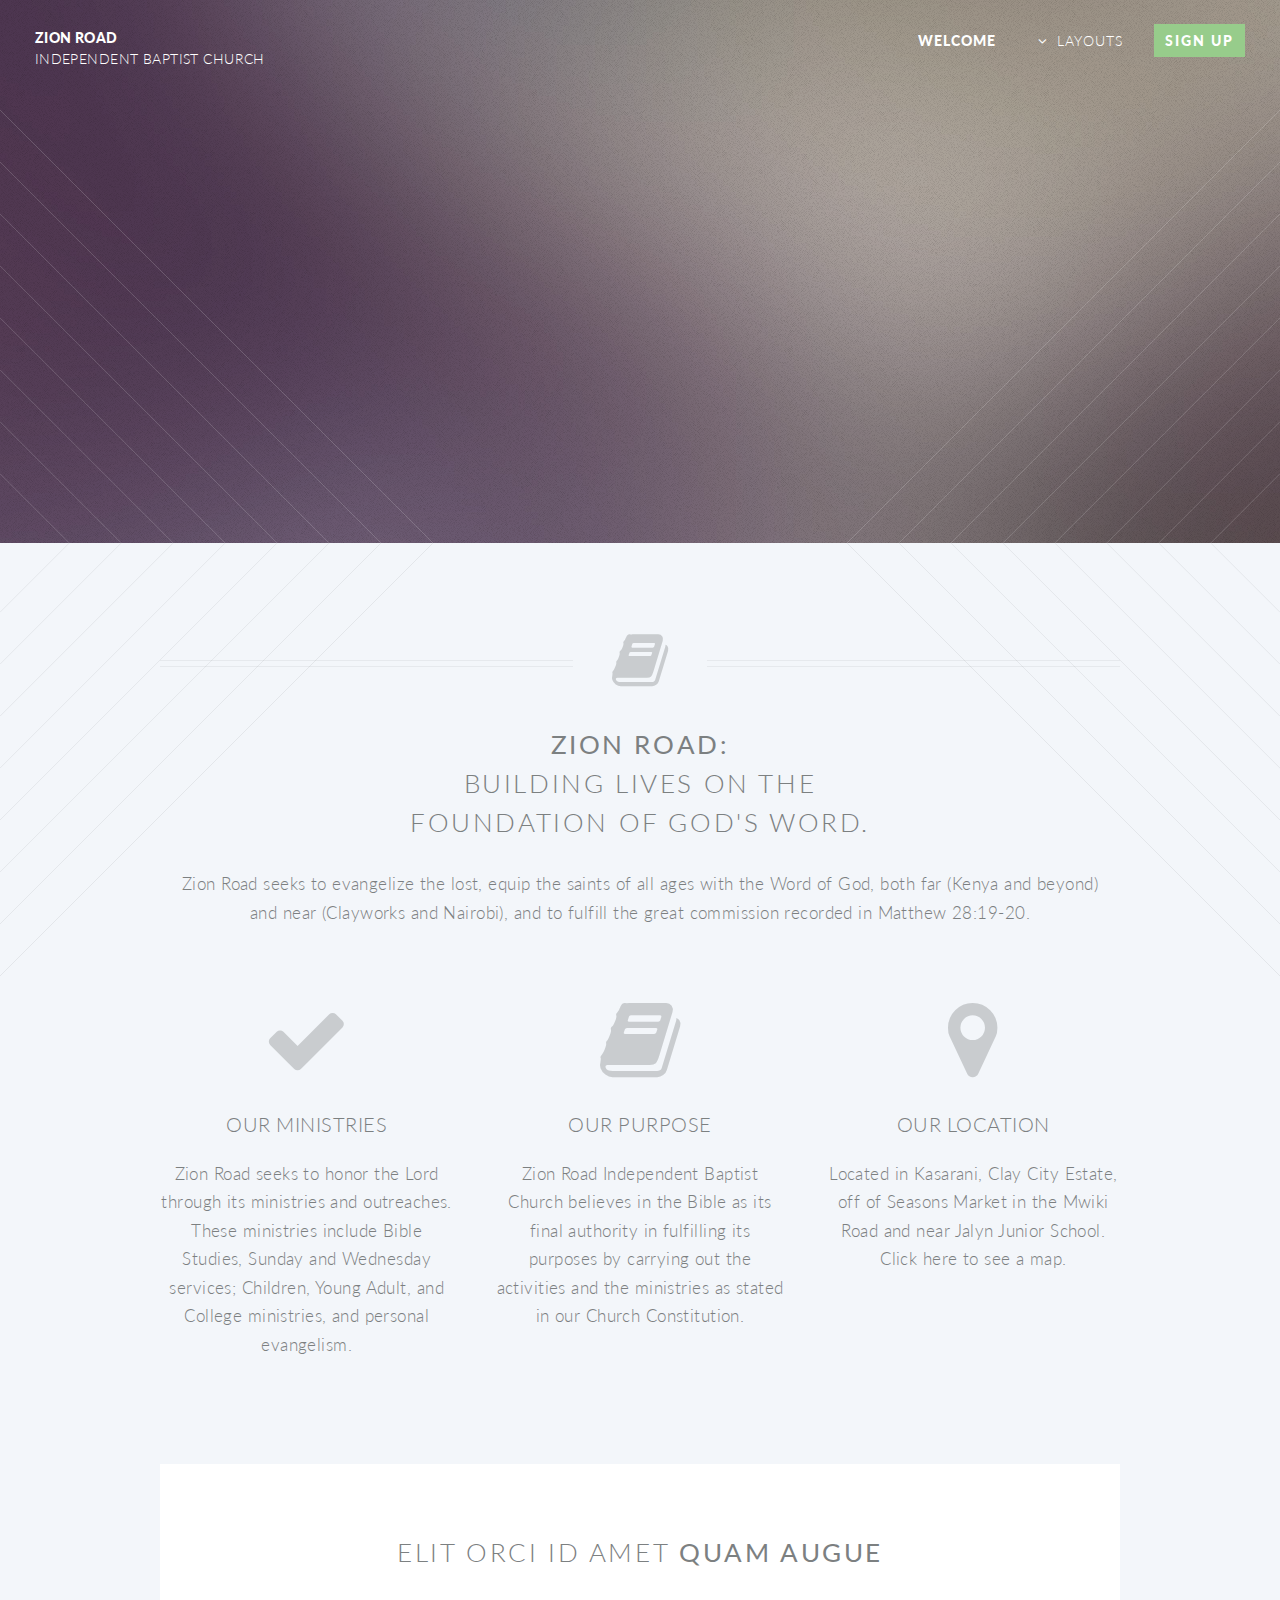
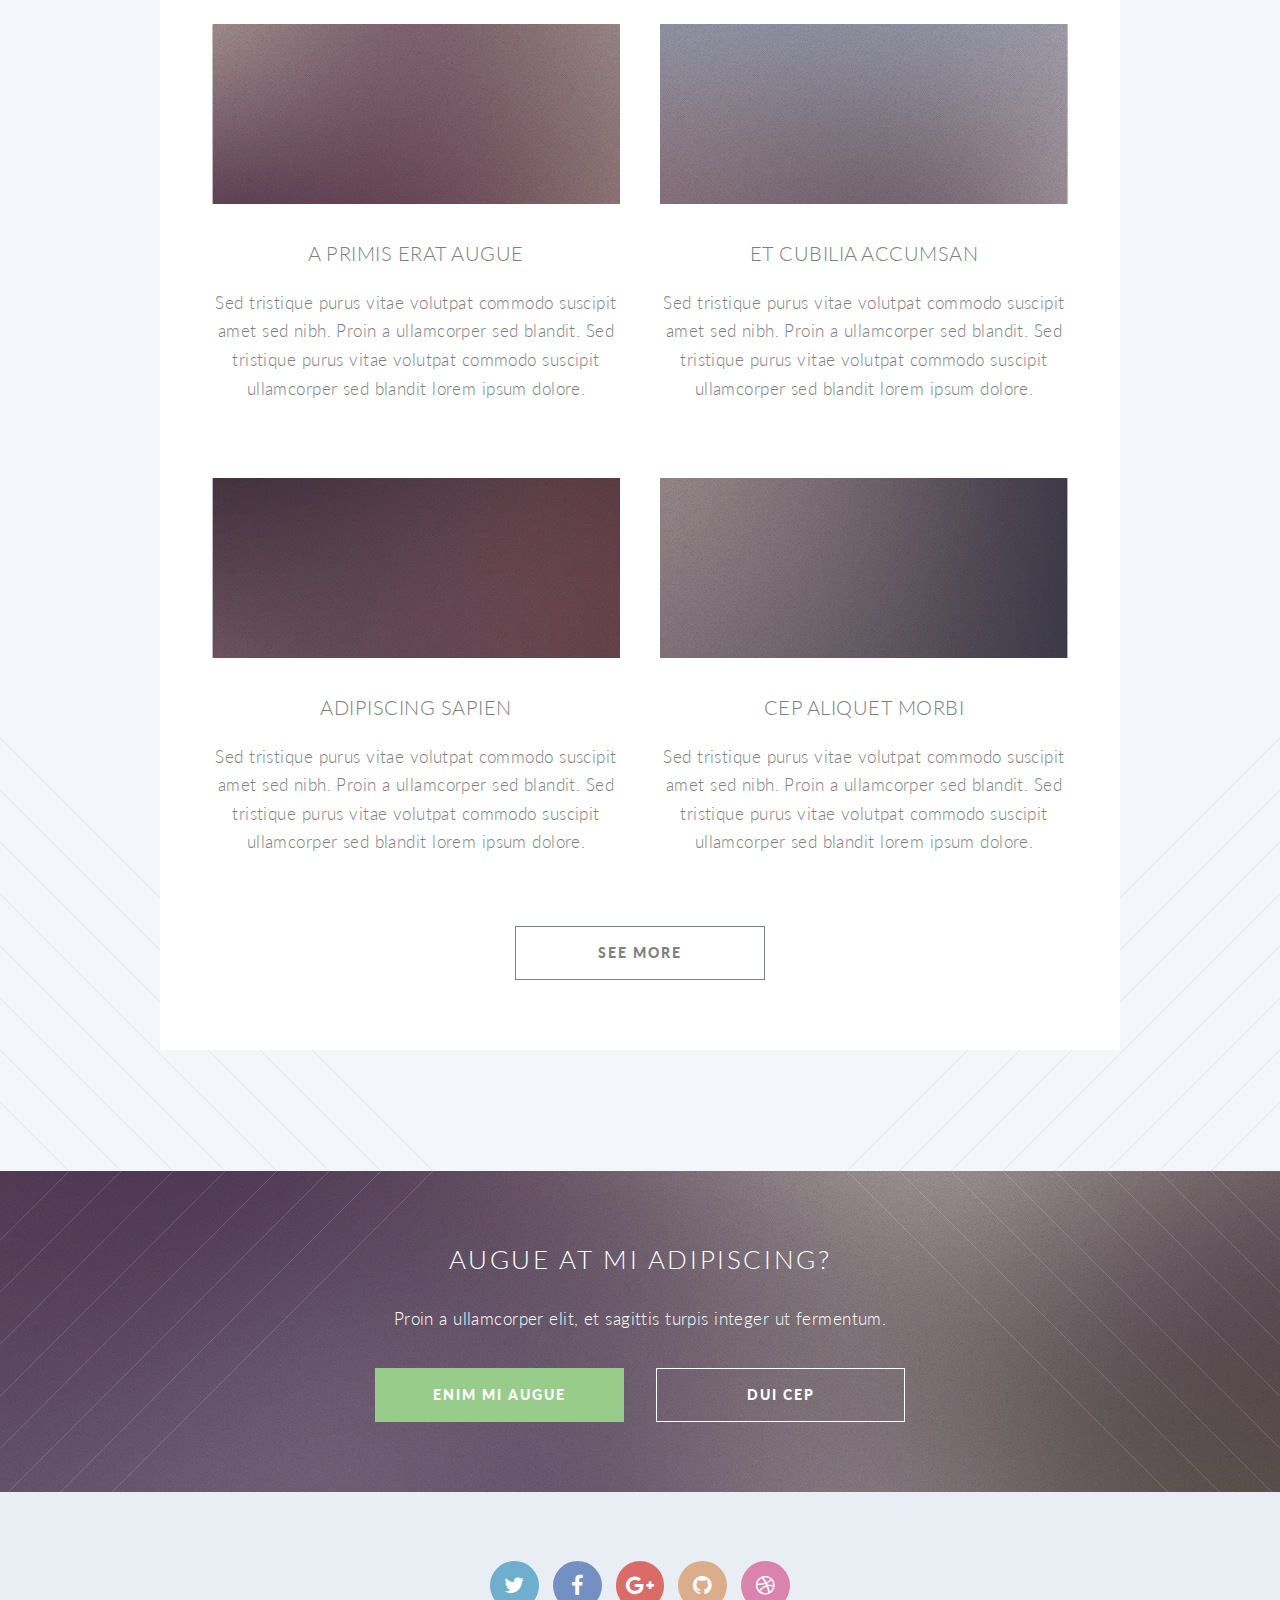
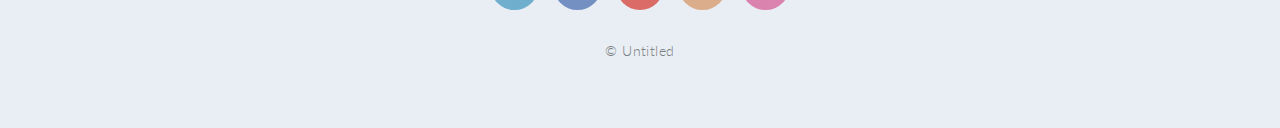
==== index.html @ 5243794e "First commit for new website" ====
<!DOCTYPE HTML>
<!--
	Twenty by Pixelarity
	pixelarity.com | hello@pixelarity.com
	License: pixelarity.com/license
-->
<html>
	<head>
		<title>Zion Road Church</title>
		<meta charset="utf-8" />
		<meta name="viewport" content="width=device-width, initial-scale=1" />
		<!--[if lte IE 8]><script src="assets/js/ie/html5shiv.js"></script><![endif]-->
		<link rel="stylesheet" href="assets/css/main.css" />
		<!--[if lte IE 8]><link rel="stylesheet" href="assets/css/ie8.css" /><![endif]-->
		<!--[if lte IE 9]><link rel="stylesheet" href="assets/css/ie9.css" /><![endif]-->
	</head>
	<body class="index">
		<div id="page-wrapper">

			<!-- Header -->
				<header id="header" class="alt">
					<h1 id="logo"><a href="index.html">Zion Road<span><br> Independent Baptist Church</span></a></h1>
					<nav id="nav">
						<ul>
							<li class="current"><a href="index.html">Welcome</a></li>
							<li class="submenu">
								<a href="#">Layouts</a>
								<ul>
									<li><a href="left-sidebar.html">Left Sidebar</a></li>
									<li><a href="right-sidebar.html">Right Sidebar</a></li>
									<li><a href="no-sidebar.html">No Sidebar</a></li>
									<li><a href="contact.html">Contact</a></li>
									<li class="submenu">
										<a href="#">Submenu</a>
										<ul>
											<li><a href="#">Dolore Sed</a></li>
											<li><a href="#">Consequat</a></li>
											<li><a href="#">Lorem Magna</a></li>
											<li><a href="#">Sed Magna</a></li>
											<li><a href="#">Ipsum Nisl</a></li>
										</ul>
									</li>
								</ul>
							</li>
							<li><a href="#" class="button special">Sign Up</a></li>
						</ul>
					</nav>
				</header>

			<!-- Banner -->
				<section id="banner">

					<!--
						".inner" is set up as an inline-block so it automatically expands
						in both directions to fit whatever's inside it. This means it won't
						automatically wrap lines, so be sure to use line breaks where
						appropriate (<br />).
					-->
					<div class="inner">

						<header>
							<h2>Welcome</h2>
						</header>
						<p>to	<strong>Zion Road </strong>	Baptist Church.</p>
						<footer>
							<ul class="buttons vertical">
								<li><a href="#main" class="button fit scrolly">Learn about us</a></li>
							</ul>
						</footer>

					</div>

				</section>

			<!-- Main -->
				<article id="main">

					<header class="special container">
						<span class="icon fa-book"></span>
						<h2><strong>Zion Road: </strong>
							<br />
							Building lives on the
							<br />
							foundation of God's Word.
							</h2>
						<br />
						Zion Road seeks to evangelize the lost, equip the saints of all ages with the Word of God, both far (Kenya and beyond)
						<br>
						 and near (Clayworks and Nairobi), and to fulfill the great commission recorded in Matthew 28:19-20.
					</header>
<!--

						<section class="wrapper style2 container special-alt">
							<div class="row 50%">
								<div class="8u 12u(narrower)">

									<header>
										<h2>Libero ata <strong>augue</strong> erat phasellus duis accumsan mus ligula. ut quis diam mi auctor. ante nisl quam.</h2>
									</header>
									<p>Sed tristique purus vitae volutpat ultrices. Aliquam eu elit eget arcu comteger ut fermentum lorem. Lorem ipsum dolor sit amet. Sed tristique purus vitae volutpat ultrices. eu elit eget commodo. Sed tristique purus vitae volutpat ultrices. Aliquam eu elit eget arcu commodo.</p>
									<footer>
										<ul class="buttons">
											<li><a href="#" class="button">Find Out More</a></li>
										</ul>
									</footer>

								</div>
								<div class="4u 12u(narrower) important(narrower)">

									<ul class="featured-icons">
										<li><span class="icon fa-clock-o"><span class="label">Feature 1</span></span></li>
										<li><span class="icon fa-volume-up"><span class="label">Feature 2</span></span></li>
										<li><span class="icon fa-laptop"><span class="label">Feature 3</span></span></li>
										<li><span class="icon fa-inbox"><span class="label">Feature 4</span></span></li>
										<li><span class="icon fa-lock"><span class="label">Feature 5</span></span></li>
										<li><span class="icon fa-cog"><span class="label">Feature 6</span></span></li>
									</ul>

								</div>
							</div>
						</section>
-->
					<!-- Two -->
						<section class="wrapper style1 container special">
							<div class="row">
								<div class="4u 12u(narrower)">

									<section>
										<span class="icon featured fa-check"></span>
										<header>
											<h3>Our Ministries</h3>
										</header>
										<p>Zion Road seeks to honor the Lord through its ministries and outreaches. These ministries include Bible Studies, Sunday and Wednesday services; Children, Young Adult, and College ministries, and personal evangelism.</p>
									</section>

								</div>
								<div class="4u 12u(narrower)">

									<section>
										<span class="icon featured fa-book"></span>
										<header>
											<h3>Our Purpose</h3>
										</header>
										<p>Zion Road Independent Baptist Church believes in the Bible as its final authority in fulfilling its purposes by carrying out the activities and the ministries as stated in our Church Constitution.</p>
									</section>

								</div>
								<div class="4u 12u(narrower)">

									<section>
										<span class="icon featured fa-map-marker"></span>
										<header>
											<h3>Our Location</h3>
										</header>
										<p>Located in Kasarani, Clay City Estate, off of Seasons Market in the Mwiki Road and near Jalyn Junior School. Click here to see a map.</p>
									</section>

								</div>
							</div>
						</section>

					<!-- Three -->
						<section class="wrapper style3 container special">

							<header class="major">
								<h2>Elit orci id amet <strong>quam augue</strong></h2>
							</header>

							<div class="row">
								<div class="6u 12u(narrower)">

									<section>
										<a href="#" class="image featured"><img src="images/pic01.jpg" alt="" /></a>
										<header>
											<h3>A Primis Erat Augue</h3>
										</header>
										<p>Sed tristique purus vitae volutpat commodo suscipit amet sed nibh. Proin a ullamcorper sed blandit. Sed tristique purus vitae volutpat commodo suscipit ullamcorper sed blandit lorem ipsum dolore.</p>
									</section>

								</div>
								<div class="6u 12u(narrower)">

									<section>
										<a href="#" class="image featured"><img src="images/pic02.jpg" alt="" /></a>
										<header>
											<h3>Et Cubilia Accumsan</h3>
										</header>
										<p>Sed tristique purus vitae volutpat commodo suscipit amet sed nibh. Proin a ullamcorper sed blandit. Sed tristique purus vitae volutpat commodo suscipit ullamcorper sed blandit lorem ipsum dolore.</p>
									</section>

								</div>
							</div>
							<div class="row">
								<div class="6u 12u(narrower)">

									<section>
										<a href="#" class="image featured"><img src="images/pic03.jpg" alt="" /></a>
										<header>
											<h3>Adipiscing Sapien</h3>
										</header>
										<p>Sed tristique purus vitae volutpat commodo suscipit amet sed nibh. Proin a ullamcorper sed blandit. Sed tristique purus vitae volutpat commodo suscipit ullamcorper sed blandit lorem ipsum dolore.</p>
									</section>

								</div>
								<div class="6u 12u(narrower)">

									<section>
										<a href="#" class="image featured"><img src="images/pic04.jpg" alt="" /></a>
										<header>
											<h3>Cep Aliquet Morbi</h3>
										</header>
										<p>Sed tristique purus vitae volutpat commodo suscipit amet sed nibh. Proin a ullamcorper sed blandit. Sed tristique purus vitae volutpat commodo suscipit ullamcorper sed blandit lorem ipsum dolore.</p>
									</section>

								</div>
							</div>

							<footer class="major">
								<ul class="buttons">
									<li><a href="#" class="button">See More</a></li>
								</ul>
							</footer>

						</section>

				</article>

			<!-- CTA -->
				<section id="cta">

					<header>
						<h2>Augue at mi adipiscing?</h2>
						<p>Proin a ullamcorper elit, et sagittis turpis integer ut fermentum.</p>
					</header>
					<footer>
						<ul class="buttons">
							<li><a href="#" class="button special">Enim Mi Augue</a></li>
							<li><a href="#" class="button">dui Cep</a></li>
						</ul>
					</footer>

				</section>

			<!-- Footer -->
				<footer id="footer">

					<ul class="icons">
						<li><a href="#" class="icon circle fa-twitter"><span class="label">Twitter</span></a></li>
						<li><a href="#" class="icon circle fa-facebook"><span class="label">Facebook</span></a></li>
						<li><a href="#" class="icon circle fa-google-plus"><span class="label">Google+</span></a></li>
						<li><a href="#" class="icon circle fa-github"><span class="label">Github</span></a></li>
						<li><a href="#" class="icon circle fa-dribbble"><span class="label">Dribbble</span></a></li>
					</ul>

					<ul class="copyright">
						<li>&copy; Untitled</li>
					</ul>

				</footer>

		</div>

		<!-- Scripts -->
			<script src="assets/js/jquery.min.js"></script>
			<script src="assets/js/jquery.dropotron.min.js"></script>
			<script src="assets/js/jquery.scrolly.min.js"></script>
			<script src="assets/js/jquery.scrollgress.min.js"></script>
			<script src="assets/js/skel.min.js"></script>
			<script src="assets/js/util.js"></script>
			<!--[if lte IE 8]><script src="assets/js/ie/respond.min.js"></script><![endif]-->
			<script src="assets/js/main.js"></script>

	</body>
</html>
---- assets/css/main.css ----
@import url("font-awesome.min.css");
@import url("https://fonts.googleapis.com/css?family=Lato:300,400,900");

/*
	Twenty by Pixelarity
	pixelarity.com | hello@pixelarity.com
	License: pixelarity.com/license
*/

/* Reset */

	html, body, div, span, applet, object, iframe, h1, h2, h3, h4, h5, h6, p, blockquote, pre, a, abbr, acronym, address, big, cite, code, del, dfn, em, img, ins, kbd, q, s, samp, small, strike, strong, sub, sup, tt, var, b, u, i, center, dl, dt, dd, ol, ul, li, fieldset, form, label, legend, table, caption, tbody, tfoot, thead, tr, th, td, article, aside, canvas, details, embed, figure, figcaption, footer, header, hgroup, menu, nav, output, ruby, section, summary, time, mark, audio, video {
		margin: 0;
		padding: 0;
		border: 0;
		font-size: 100%;
		font: inherit;
		vertical-align: baseline;
	}

	article, aside, details, figcaption, figure, footer, header, hgroup, menu, nav, section {
		display: block;
	}

	body {
		line-height: 1;
	}

	ol, ul {
		list-style: none;
	}

	blockquote, q {
		quotes: none;
	}

	blockquote:before, blockquote:after, q:before, q:after {
		content: '';
		content: none;
	}

	table {
		border-collapse: collapse;
		border-spacing: 0;
	}

	body {
		-webkit-text-size-adjust: none;
	}

/* Box Model */

	*, *:before, *:after {
		-moz-box-sizing: border-box;
		-webkit-box-sizing: border-box;
		box-sizing: border-box;
	}

/* Containers */

	.container {
		margin-left: auto;
		margin-right: auto;
	}

	.container.\31 25\25 {
		width: 100%;
		max-width: 1750px;
		min-width: 1400px;
	}

	.container.\37 5\25 {
		width: 1050px;
	}

	.container.\35 0\25 {
		width: 700px;
	}

	.container.\32 5\25 {
		width: 350px;
	}

	.container {
		width: 1400px;
	}

	@media screen and (max-width: 1680px) {

		.container.\31 25\25 {
			width: 100%;
			max-width: 1500px;
			min-width: 1200px;
		}

		.container.\37 5\25 {
			width: 900px;
		}

		.container.\35 0\25 {
			width: 600px;
		}

		.container.\32 5\25 {
			width: 300px;
		}

		.container {
			width: 1200px;
		}

	}

	@media screen and (max-width: 1280px) {

		.container.\31 25\25 {
			width: 100%;
			max-width: 1200px;
			min-width: 960px;
		}

		.container.\37 5\25 {
			width: 720px;
		}

		.container.\35 0\25 {
			width: 480px;
		}

		.container.\32 5\25 {
			width: 240px;
		}

		.container {
			width: 960px;
		}

	}

	@media screen and (max-width: 980px) {

		.container.\31 25\25 {
			width: 100%;
			max-width: 118.75%;
			min-width: 95%;
		}

		.container.\37 5\25 {
			width: 71.25%;
		}

		.container.\35 0\25 {
			width: 47.5%;
		}

		.container.\32 5\25 {
			width: 23.75%;
		}

		.container {
			width: 95%;
		}

	}

	@media screen and (max-width: 840px) {

		.container.\31 25\25 {
			width: 100%;
			max-width: 118.75%;
			min-width: 95%;
		}

		.container.\37 5\25 {
			width: 71.25%;
		}

		.container.\35 0\25 {
			width: 47.5%;
		}

		.container.\32 5\25 {
			width: 23.75%;
		}

		.container {
			width: 95% !important;
		}

	}

	@media screen and (max-width: 736px) {

		.container.\31 25\25 {
			width: 100%;
			max-width: 125%;
			min-width: 100%;
		}

		.container.\37 5\25 {
			width: 75%;
		}

		.container.\35 0\25 {
			width: 50%;
		}

		.container.\32 5\25 {
			width: 25%;
		}

		.container {
			width: 100% !important;
		}

	}

/* Grid */

	.row {
		border-bottom: solid 1px transparent;
		-moz-box-sizing: border-box;
		-webkit-box-sizing: border-box;
		box-sizing: border-box;
	}

	.row > * {
		float: left;
		-moz-box-sizing: border-box;
		-webkit-box-sizing: border-box;
		box-sizing: border-box;
	}

	.row:after, .row:before {
		content: '';
		display: block;
		clear: both;
		height: 0;
	}

	.row.uniform > * > :first-child {
		margin-top: 0;
	}

	.row.uniform > * > :last-child {
		margin-bottom: 0;
	}

	.row.\30 \25 > * {
		padding: 0px 0 0 0px;
	}

	.row.\30 \25 {
		margin: 0px 0 -1px 0px;
	}

	.row.uniform.\30 \25 > * {
		padding: 0px 0 0 0px;
	}

	.row.uniform.\30 \25 {
		margin: 0px 0 -1px 0px;
	}

	.row > * {
		padding: 50px 0 0 50px;
	}

	.row {
		margin: -50px 0 -1px -50px;
	}

	.row.uniform > * {
		padding: 50px 0 0 50px;
	}

	.row.uniform {
		margin: -50px 0 -1px -50px;
	}

	.row.\32 00\25 > * {
		padding: 100px 0 0 100px;
	}

	.row.\32 00\25 {
		margin: -100px 0 -1px -100px;
	}

	.row.uniform.\32 00\25 > * {
		padding: 100px 0 0 100px;
	}

	.row.uniform.\32 00\25 {
		margin: -100px 0 -1px -100px;
	}

	.row.\31 50\25 > * {
		padding: 75px 0 0 75px;
	}

	.row.\31 50\25 {
		margin: -75px 0 -1px -75px;
	}

	.row.uniform.\31 50\25 > * {
		padding: 75px 0 0 75px;
	}

	.row.uniform.\31 50\25 {
		margin: -75px 0 -1px -75px;
	}

	.row.\35 0\25 > * {
		padding: 25px 0 0 25px;
	}

	.row.\35 0\25 {
		margin: -25px 0 -1px -25px;
	}

	.row.uniform.\35 0\25 > * {
		padding: 25px 0 0 25px;
	}

	.row.uniform.\35 0\25 {
		margin: -25px 0 -1px -25px;
	}

	.row.\32 5\25 > * {
		padding: 12.5px 0 0 12.5px;
	}

	.row.\32 5\25 {
		margin: -12.5px 0 -1px -12.5px;
	}

	.row.uniform.\32 5\25 > * {
		padding: 12.5px 0 0 12.5px;
	}

	.row.uniform.\32 5\25 {
		margin: -12.5px 0 -1px -12.5px;
	}

	.\31 2u, .\31 2u\24 {
		width: 100%;
		clear: none;
		margin-left: 0;
	}

	.\31 1u, .\31 1u\24 {
		width: 91.6666666667%;
		clear: none;
		margin-left: 0;
	}

	.\31 0u, .\31 0u\24 {
		width: 83.3333333333%;
		clear: none;
		margin-left: 0;
	}

	.\39 u, .\39 u\24 {
		width: 75%;
		clear: none;
		margin-left: 0;
	}

	.\38 u, .\38 u\24 {
		width: 66.6666666667%;
		clear: none;
		margin-left: 0;
	}

	.\37 u, .\37 u\24 {
		width: 58.3333333333%;
		clear: none;
		margin-left: 0;
	}

	.\36 u, .\36 u\24 {
		width: 50%;
		clear: none;
		margin-left: 0;
	}

	.\35 u, .\35 u\24 {
		width: 41.6666666667%;
		clear: none;
		margin-left: 0;
	}

	.\34 u, .\34 u\24 {
		width: 33.3333333333%;
		clear: none;
		margin-left: 0;
	}

	.\33 u, .\33 u\24 {
		width: 25%;
		clear: none;
		margin-left: 0;
	}

	.\32 u, .\32 u\24 {
		width: 16.6666666667%;
		clear: none;
		margin-left: 0;
	}

	.\31 u, .\31 u\24 {
		width: 8.3333333333%;
		clear: none;
		margin-left: 0;
	}

	.\31 2u\24 + *,
	.\31 1u\24 + *,
	.\31 0u\24 + *,
	.\39 u\24 + *,
	.\38 u\24 + *,
	.\37 u\24 + *,
	.\36 u\24 + *,
	.\35 u\24 + *,
	.\34 u\24 + *,
	.\33 u\24 + *,
	.\32 u\24 + *,
	.\31 u\24 + * {
		clear: left;
	}

	.\-11u {
		margin-left: 91.66667%;
	}

	.\-10u {
		margin-left: 83.33333%;
	}

	.\-9u {
		margin-left: 75%;
	}

	.\-8u {
		margin-left: 66.66667%;
	}

	.\-7u {
		margin-left: 58.33333%;
	}

	.\-6u {
		margin-left: 50%;
	}

	.\-5u {
		margin-left: 41.66667%;
	}

	.\-4u {
		margin-left: 33.33333%;
	}

	.\-3u {
		margin-left: 25%;
	}

	.\-2u {
		margin-left: 16.66667%;
	}

	.\-1u {
		margin-left: 8.33333%;
	}

	@media screen and (max-width: 1680px) {

		.row > * {
			padding: 40px 0 0 40px;
		}

		.row {
			margin: -40px 0 -1px -40px;
		}

		.row.uniform > * {
			padding: 40px 0 0 40px;
		}

		.row.uniform {
			margin: -40px 0 -1px -40px;
		}

		.row.\32 00\25 > * {
			padding: 80px 0 0 80px;
		}

		.row.\32 00\25 {
			margin: -80px 0 -1px -80px;
		}

		.row.uniform.\32 00\25 > * {
			padding: 80px 0 0 80px;
		}

		.row.uniform.\32 00\25 {
			margin: -80px 0 -1px -80px;
		}

		.row.\31 50\25 > * {
			padding: 60px 0 0 60px;
		}

		.row.\31 50\25 {
			margin: -60px 0 -1px -60px;
		}

		.row.uniform.\31 50\25 > * {
			padding: 60px 0 0 60px;
		}

		.row.uniform.\31 50\25 {
			margin: -60px 0 -1px -60px;
		}

		.row.\35 0\25 > * {
			padding: 20px 0 0 20px;
		}

		.row.\35 0\25 {
			margin: -20px 0 -1px -20px;
		}

		.row.uniform.\35 0\25 > * {
			padding: 20px 0 0 20px;
		}

		.row.uniform.\35 0\25 {
			margin: -20px 0 -1px -20px;
		}

		.row.\32 5\25 > * {
			padding: 10px 0 0 10px;
		}

		.row.\32 5\25 {
			margin: -10px 0 -1px -10px;
		}

		.row.uniform.\32 5\25 > * {
			padding: 10px 0 0 10px;
		}

		.row.uniform.\32 5\25 {
			margin: -10px 0 -1px -10px;
		}

		.\31 2u\28wide\29, .\31 2u\24\28wide\29 {
			width: 100%;
			clear: none;
			margin-left: 0;
		}

		.\31 1u\28wide\29, .\31 1u\24\28wide\29 {
			width: 91.6666666667%;
			clear: none;
			margin-left: 0;
		}

		.\31 0u\28wide\29, .\31 0u\24\28wide\29 {
			width: 83.3333333333%;
			clear: none;
			margin-left: 0;
		}

		.\39 u\28wide\29, .\39 u\24\28wide\29 {
			width: 75%;
			clear: none;
			margin-left: 0;
		}

		.\38 u\28wide\29, .\38 u\24\28wide\29 {
			width: 66.6666666667%;
			clear: none;
			margin-left: 0;
		}

		.\37 u\28wide\29, .\37 u\24\28wide\29 {
			width: 58.3333333333%;
			clear: none;
			margin-left: 0;
		}

		.\36 u\28wide\29, .\36 u\24\28wide\29 {
			width: 50%;
			clear: none;
			margin-left: 0;
		}

		.\35 u\28wide\29, .\35 u\24\28wide\29 {
			width: 41.6666666667%;
			clear: none;
			margin-left: 0;
		}

		.\34 u\28wide\29, .\34 u\24\28wide\29 {
			width: 33.3333333333%;
			clear: none;
			margin-left: 0;
		}

		.\33 u\28wide\29, .\33 u\24\28wide\29 {
			width: 25%;
			clear: none;
			margin-left: 0;
		}

		.\32 u\28wide\29, .\32 u\24\28wide\29 {
			width: 16.6666666667%;
			clear: none;
			margin-left: 0;
		}

		.\31 u\28wide\29, .\31 u\24\28wide\29 {
			width: 8.3333333333%;
			clear: none;
			margin-left: 0;
		}

		.\31 2u\24\28wide\29 + *,
		.\31 1u\24\28wide\29 + *,
		.\31 0u\24\28wide\29 + *,
		.\39 u\24\28wide\29 + *,
		.\38 u\24\28wide\29 + *,
		.\37 u\24\28wide\29 + *,
		.\36 u\24\28wide\29 + *,
		.\35 u\24\28wide\29 + *,
		.\34 u\24\28wide\29 + *,
		.\33 u\24\28wide\29 + *,
		.\32 u\24\28wide\29 + *,
		.\31 u\24\28wide\29 + * {
			clear: left;
		}

		.\-11u\28wide\29 {
			margin-left: 91.66667%;
		}

		.\-10u\28wide\29 {
			margin-left: 83.33333%;
		}

		.\-9u\28wide\29 {
			margin-left: 75%;
		}

		.\-8u\28wide\29 {
			margin-left: 66.66667%;
		}

		.\-7u\28wide\29 {
			margin-left: 58.33333%;
		}

		.\-6u\28wide\29 {
			margin-left: 50%;
		}

		.\-5u\28wide\29 {
			margin-left: 41.66667%;
		}

		.\-4u\28wide\29 {
			margin-left: 33.33333%;
		}

		.\-3u\28wide\29 {
			margin-left: 25%;
		}

		.\-2u\28wide\29 {
			margin-left: 16.66667%;
		}

		.\-1u\28wide\29 {
			margin-left: 8.33333%;
		}

	}

	@media screen and (max-width: 1280px) {

		.row > * {
			padding: 40px 0 0 40px;
		}

		.row {
			margin: -40px 0 -1px -40px;
		}

		.row.uniform > * {
			padding: 40px 0 0 40px;
		}

		.row.uniform {
			margin: -40px 0 -1px -40px;
		}

		.row.\32 00\25 > * {
			padding: 80px 0 0 80px;
		}

		.row.\32 00\25 {
			margin: -80px 0 -1px -80px;
		}

		.row.uniform.\32 00\25 > * {
			padding: 80px 0 0 80px;
		}

		.row.uniform.\32 00\25 {
			margin: -80px 0 -1px -80px;
		}

		.row.\31 50\25 > * {
			padding: 60px 0 0 60px;
		}

		.row.\31 50\25 {
			margin: -60px 0 -1px -60px;
		}

		.row.uniform.\31 50\25 > * {
			padding: 60px 0 0 60px;
		}

		.row.uniform.\31 50\25 {
			margin: -60px 0 -1px -60px;
		}

		.row.\35 0\25 > * {
			padding: 20px 0 0 20px;
		}

		.row.\35 0\25 {
			margin: -20px 0 -1px -20px;
		}

		.row.uniform.\35 0\25 > * {
			padding: 20px 0 0 20px;
		}

		.row.uniform.\35 0\25 {
			margin: -20px 0 -1px -20px;
		}

		.row.\32 5\25 > * {
			padding: 10px 0 0 10px;
		}

		.row.\32 5\25 {
			margin: -10px 0 -1px -10px;
		}

		.row.uniform.\32 5\25 > * {
			padding: 10px 0 0 10px;
		}

		.row.uniform.\32 5\25 {
			margin: -10px 0 -1px -10px;
		}

		.\31 2u\28normal\29, .\31 2u\24\28normal\29 {
			width: 100%;
			clear: none;
			margin-left: 0;
		}

		.\31 1u\28normal\29, .\31 1u\24\28normal\29 {
			width: 91.6666666667%;
			clear: none;
			margin-left: 0;
		}

		.\31 0u\28normal\29, .\31 0u\24\28normal\29 {
			width: 83.3333333333%;
			clear: none;
			margin-left: 0;
		}

		.\39 u\28normal\29, .\39 u\24\28normal\29 {
			width: 75%;
			clear: none;
			margin-left: 0;
		}

		.\38 u\28normal\29, .\38 u\24\28normal\29 {
			width: 66.6666666667%;
			clear: none;
			margin-left: 0;
		}

		.\37 u\28normal\29, .\37 u\24\28normal\29 {
			width: 58.3333333333%;
			clear: none;
			margin-left: 0;
		}

		.\36 u\28normal\29, .\36 u\24\28normal\29 {
			width: 50%;
			clear: none;
			margin-left: 0;
		}

		.\35 u\28normal\29, .\35 u\24\28normal\29 {
			width: 41.6666666667%;
			clear: none;
			margin-left: 0;
		}

		.\34 u\28normal\29, .\34 u\24\28normal\29 {
			width: 33.3333333333%;
			clear: none;
			margin-left: 0;
		}

		.\33 u\28normal\29, .\33 u\24\28normal\29 {
			width: 25%;
			clear: none;
			margin-left: 0;
		}

		.\32 u\28normal\29, .\32 u\24\28normal\29 {
			width: 16.6666666667%;
			clear: none;
			margin-left: 0;
		}

		.\31 u\28normal\29, .\31 u\24\28normal\29 {
			width: 8.3333333333%;
			clear: none;
			margin-left: 0;
		}

		.\31 2u\24\28normal\29 + *,
		.\31 1u\24\28normal\29 + *,
		.\31 0u\24\28normal\29 + *,
		.\39 u\24\28normal\29 + *,
		.\38 u\24\28normal\29 + *,
		.\37 u\24\28normal\29 + *,
		.\36 u\24\28normal\29 + *,
		.\35 u\24\28normal\29 + *,
		.\34 u\24\28normal\29 + *,
		.\33 u\24\28normal\29 + *,
		.\32 u\24\28normal\29 + *,
		.\31 u\24\28normal\29 + * {
			clear: left;
		}

		.\-11u\28normal\29 {
			margin-left: 91.66667%;
		}

		.\-10u\28normal\29 {
			margin-left: 83.33333%;
		}

		.\-9u\28normal\29 {
			margin-left: 75%;
		}

		.\-8u\28normal\29 {
			margin-left: 66.66667%;
		}

		.\-7u\28normal\29 {
			margin-left: 58.33333%;
		}

		.\-6u\28normal\29 {
			margin-left: 50%;
		}

		.\-5u\28normal\29 {
			margin-left: 41.66667%;
		}

		.\-4u\28normal\29 {
			margin-left: 33.33333%;
		}

		.\-3u\28normal\29 {
			margin-left: 25%;
		}

		.\-2u\28normal\29 {
			margin-left: 16.66667%;
		}

		.\-1u\28normal\29 {
			margin-left: 8.33333%;
		}

	}

	@media screen and (max-width: 980px) {

		.row > * {
			padding: 30px 0 0 30px;
		}

		.row {
			margin: -30px 0 -1px -30px;
		}

		.row.uniform > * {
			padding: 30px 0 0 30px;
		}

		.row.uniform {
			margin: -30px 0 -1px -30px;
		}

		.row.\32 00\25 > * {
			padding: 60px 0 0 60px;
		}

		.row.\32 00\25 {
			margin: -60px 0 -1px -60px;
		}

		.row.uniform.\32 00\25 > * {
			padding: 60px 0 0 60px;
		}

		.row.uniform.\32 00\25 {
			margin: -60px 0 -1px -60px;
		}

		.row.\31 50\25 > * {
			padding: 45px 0 0 45px;
		}

		.row.\31 50\25 {
			margin: -45px 0 -1px -45px;
		}

		.row.uniform.\31 50\25 > * {
			padding: 45px 0 0 45px;
		}

		.row.uniform.\31 50\25 {
			margin: -45px 0 -1px -45px;
		}

		.row.\35 0\25 > * {
			padding: 15px 0 0 15px;
		}

		.row.\35 0\25 {
			margin: -15px 0 -1px -15px;
		}

		.row.uniform.\35 0\25 > * {
			padding: 15px 0 0 15px;
		}

		.row.uniform.\35 0\25 {
			margin: -15px 0 -1px -15px;
		}

		.row.\32 5\25 > * {
			padding: 7.5px 0 0 7.5px;
		}

		.row.\32 5\25 {
			margin: -7.5px 0 -1px -7.5px;
		}

		.row.uniform.\32 5\25 > * {
			padding: 7.5px 0 0 7.5px;
		}

		.row.uniform.\32 5\25 {
			margin: -7.5px 0 -1px -7.5px;
		}

		.\31 2u\28narrow\29, .\31 2u\24\28narrow\29 {
			width: 100%;
			clear: none;
			margin-left: 0;
		}

		.\31 1u\28narrow\29, .\31 1u\24\28narrow\29 {
			width: 91.6666666667%;
			clear: none;
			margin-left: 0;
		}

		.\31 0u\28narrow\29, .\31 0u\24\28narrow\29 {
			width: 83.3333333333%;
			clear: none;
			margin-left: 0;
		}

		.\39 u\28narrow\29, .\39 u\24\28narrow\29 {
			width: 75%;
			clear: none;
			margin-left: 0;
		}

		.\38 u\28narrow\29, .\38 u\24\28narrow\29 {
			width: 66.6666666667%;
			clear: none;
			margin-left: 0;
		}

		.\37 u\28narrow\29, .\37 u\24\28narrow\29 {
			width: 58.3333333333%;
			clear: none;
			margin-left: 0;
		}

		.\36 u\28narrow\29, .\36 u\24\28narrow\29 {
			width: 50%;
			clear: none;
			margin-left: 0;
		}

		.\35 u\28narrow\29, .\35 u\24\28narrow\29 {
			width: 41.6666666667%;
			clear: none;
			margin-left: 0;
		}

		.\34 u\28narrow\29, .\34 u\24\28narrow\29 {
			width: 33.3333333333%;
			clear: none;
			margin-left: 0;
		}

		.\33 u\28narrow\29, .\33 u\24\28narrow\29 {
			width: 25%;
			clear: none;
			margin-left: 0;
		}

		.\32 u\28narrow\29, .\32 u\24\28narrow\29 {
			width: 16.6666666667%;
			clear: none;
			margin-left: 0;
		}

		.\31 u\28narrow\29, .\31 u\24\28narrow\29 {
			width: 8.3333333333%;
			clear: none;
			margin-left: 0;
		}

		.\31 2u\24\28narrow\29 + *,
		.\31 1u\24\28narrow\29 + *,
		.\31 0u\24\28narrow\29 + *,
		.\39 u\24\28narrow\29 + *,
		.\38 u\24\28narrow\29 + *,
		.\37 u\24\28narrow\29 + *,
		.\36 u\24\28narrow\29 + *,
		.\35 u\24\28narrow\29 + *,
		.\34 u\24\28narrow\29 + *,
		.\33 u\24\28narrow\29 + *,
		.\32 u\24\28narrow\29 + *,
		.\31 u\24\28narrow\29 + * {
			clear: left;
		}

		.\-11u\28narrow\29 {
			margin-left: 91.66667%;
		}

		.\-10u\28narrow\29 {
			margin-left: 83.33333%;
		}

		.\-9u\28narrow\29 {
			margin-left: 75%;
		}

		.\-8u\28narrow\29 {
			margin-left: 66.66667%;
		}

		.\-7u\28narrow\29 {
			margin-left: 58.33333%;
		}

		.\-6u\28narrow\29 {
			margin-left: 50%;
		}

		.\-5u\28narrow\29 {
			margin-left: 41.66667%;
		}

		.\-4u\28narrow\29 {
			margin-left: 33.33333%;
		}

		.\-3u\28narrow\29 {
			margin-left: 25%;
		}

		.\-2u\28narrow\29 {
			margin-left: 16.66667%;
		}

		.\-1u\28narrow\29 {
			margin-left: 8.33333%;
		}

	}

	@media screen and (max-width: 840px) {

		.row > * {
			padding: 30px 0 0 30px;
		}

		.row {
			margin: -30px 0 -1px -30px;
		}

		.row.uniform > * {
			padding: 30px 0 0 30px;
		}

		.row.uniform {
			margin: -30px 0 -1px -30px;
		}

		.row.\32 00\25 > * {
			padding: 60px 0 0 60px;
		}

		.row.\32 00\25 {
			margin: -60px 0 -1px -60px;
		}

		.row.uniform.\32 00\25 > * {
			padding: 60px 0 0 60px;
		}

		.row.uniform.\32 00\25 {
			margin: -60px 0 -1px -60px;
		}

		.row.\31 50\25 > * {
			padding: 45px 0 0 45px;
		}

		.row.\31 50\25 {
			margin: -45px 0 -1px -45px;
		}

		.row.uniform.\31 50\25 > * {
			padding: 45px 0 0 45px;
		}

		.row.uniform.\31 50\25 {
			margin: -45px 0 -1px -45px;
		}

		.row.\35 0\25 > * {
			padding: 15px 0 0 15px;
		}

		.row.\35 0\25 {
			margin: -15px 0 -1px -15px;
		}

		.row.uniform.\35 0\25 > * {
			padding: 15px 0 0 15px;
		}

		.row.uniform.\35 0\25 {
			margin: -15px 0 -1px -15px;
		}

		.row.\32 5\25 > * {
			padding: 7.5px 0 0 7.5px;
		}

		.row.\32 5\25 {
			margin: -7.5px 0 -1px -7.5px;
		}

		.row.uniform.\32 5\25 > * {
			padding: 7.5px 0 0 7.5px;
		}

		.row.uniform.\32 5\25 {
			margin: -7.5px 0 -1px -7.5px;
		}

		.\31 2u\28narrower\29, .\31 2u\24\28narrower\29 {
			width: 100%;
			clear: none;
			margin-left: 0;
		}

		.\31 1u\28narrower\29, .\31 1u\24\28narrower\29 {
			width: 91.6666666667%;
			clear: none;
			margin-left: 0;
		}

		.\31 0u\28narrower\29, .\31 0u\24\28narrower\29 {
			width: 83.3333333333%;
			clear: none;
			margin-left: 0;
		}

		.\39 u\28narrower\29, .\39 u\24\28narrower\29 {
			width: 75%;
			clear: none;
			margin-left: 0;
		}

		.\38 u\28narrower\29, .\38 u\24\28narrower\29 {
			width: 66.6666666667%;
			clear: none;
			margin-left: 0;
		}

		.\37 u\28narrower\29, .\37 u\24\28narrower\29 {
			width: 58.3333333333%;
			clear: none;
			margin-left: 0;
		}

		.\36 u\28narrower\29, .\36 u\24\28narrower\29 {
			width: 50%;
			clear: none;
			margin-left: 0;
		}

		.\35 u\28narrower\29, .\35 u\24\28narrower\29 {
			width: 41.6666666667%;
			clear: none;
			margin-left: 0;
		}

		.\34 u\28narrower\29, .\34 u\24\28narrower\29 {
			width: 33.3333333333%;
			clear: none;
			margin-left: 0;
		}

		.\33 u\28narrower\29, .\33 u\24\28narrower\29 {
			width: 25%;
			clear: none;
			margin-left: 0;
		}

		.\32 u\28narrower\29, .\32 u\24\28narrower\29 {
			width: 16.6666666667%;
			clear: none;
			margin-left: 0;
		}

		.\31 u\28narrower\29, .\31 u\24\28narrower\29 {
			width: 8.3333333333%;
			clear: none;
			margin-left: 0;
		}

		.\31 2u\24\28narrower\29 + *,
		.\31 1u\24\28narrower\29 + *,
		.\31 0u\24\28narrower\29 + *,
		.\39 u\24\28narrower\29 + *,
		.\38 u\24\28narrower\29 + *,
		.\37 u\24\28narrower\29 + *,
		.\36 u\24\28narrower\29 + *,
		.\35 u\24\28narrower\29 + *,
		.\34 u\24\28narrower\29 + *,
		.\33 u\24\28narrower\29 + *,
		.\32 u\24\28narrower\29 + *,
		.\31 u\24\28narrower\29 + * {
			clear: left;
		}

		.\-11u\28narrower\29 {
			margin-left: 91.66667%;
		}

		.\-10u\28narrower\29 {
			margin-left: 83.33333%;
		}

		.\-9u\28narrower\29 {
			margin-left: 75%;
		}

		.\-8u\28narrower\29 {
			margin-left: 66.66667%;
		}

		.\-7u\28narrower\29 {
			margin-left: 58.33333%;
		}

		.\-6u\28narrower\29 {
			margin-left: 50%;
		}

		.\-5u\28narrower\29 {
			margin-left: 41.66667%;
		}

		.\-4u\28narrower\29 {
			margin-left: 33.33333%;
		}

		.\-3u\28narrower\29 {
			margin-left: 25%;
		}

		.\-2u\28narrower\29 {
			margin-left: 16.66667%;
		}

		.\-1u\28narrower\29 {
			margin-left: 8.33333%;
		}

	}

	@media screen and (max-width: 736px) {

		.row > * {
			padding: 30px 0 0 30px;
		}

		.row {
			margin: -30px 0 -1px -30px;
		}

		.row.uniform > * {
			padding: 30px 0 0 30px;
		}

		.row.uniform {
			margin: -30px 0 -1px -30px;
		}

		.row.\32 00\25 > * {
			padding: 60px 0 0 60px;
		}

		.row.\32 00\25 {
			margin: -60px 0 -1px -60px;
		}

		.row.uniform.\32 00\25 > * {
			padding: 60px 0 0 60px;
		}

		.row.uniform.\32 00\25 {
			margin: -60px 0 -1px -60px;
		}

		.row.\31 50\25 > * {
			padding: 45px 0 0 45px;
		}

		.row.\31 50\25 {
			margin: -45px 0 -1px -45px;
		}

		.row.uniform.\31 50\25 > * {
			padding: 45px 0 0 45px;
		}

		.row.uniform.\31 50\25 {
			margin: -45px 0 -1px -45px;
		}

		.row.\35 0\25 > * {
			padding: 15px 0 0 15px;
		}

		.row.\35 0\25 {
			margin: -15px 0 -1px -15px;
		}

		.row.uniform.\35 0\25 > * {
			padding: 15px 0 0 15px;
		}

		.row.uniform.\35 0\25 {
			margin: -15px 0 -1px -15px;
		}

		.row.\32 5\25 > * {
			padding: 7.5px 0 0 7.5px;
		}

		.row.\32 5\25 {
			margin: -7.5px 0 -1px -7.5px;
		}

		.row.uniform.\32 5\25 > * {
			padding: 7.5px 0 0 7.5px;
		}

		.row.uniform.\32 5\25 {
			margin: -7.5px 0 -1px -7.5px;
		}

		.\31 2u\28mobile\29, .\31 2u\24\28mobile\29 {
			width: 100%;
			clear: none;
			margin-left: 0;
		}

		.\31 1u\28mobile\29, .\31 1u\24\28mobile\29 {
			width: 91.6666666667%;
			clear: none;
			margin-left: 0;
		}

		.\31 0u\28mobile\29, .\31 0u\24\28mobile\29 {
			width: 83.3333333333%;
			clear: none;
			margin-left: 0;
		}

		.\39 u\28mobile\29, .\39 u\24\28mobile\29 {
			width: 75%;
			clear: none;
			margin-left: 0;
		}

		.\38 u\28mobile\29, .\38 u\24\28mobile\29 {
			width: 66.6666666667%;
			clear: none;
			margin-left: 0;
		}

		.\37 u\28mobile\29, .\37 u\24\28mobile\29 {
			width: 58.3333333333%;
			clear: none;
			margin-left: 0;
		}

		.\36 u\28mobile\29, .\36 u\24\28mobile\29 {
			width: 50%;
			clear: none;
			margin-left: 0;
		}

		.\35 u\28mobile\29, .\35 u\24\28mobile\29 {
			width: 41.6666666667%;
			clear: none;
			margin-left: 0;
		}

		.\34 u\28mobile\29, .\34 u\24\28mobile\29 {
			width: 33.3333333333%;
			clear: none;
			margin-left: 0;
		}

		.\33 u\28mobile\29, .\33 u\24\28mobile\29 {
			width: 25%;
			clear: none;
			margin-left: 0;
		}

		.\32 u\28mobile\29, .\32 u\24\28mobile\29 {
			width: 16.6666666667%;
			clear: none;
			margin-left: 0;
		}

		.\31 u\28mobile\29, .\31 u\24\28mobile\29 {
			width: 8.3333333333%;
			clear: none;
			margin-left: 0;
		}

		.\31 2u\24\28mobile\29 + *,
		.\31 1u\24\28mobile\29 + *,
		.\31 0u\24\28mobile\29 + *,
		.\39 u\24\28mobile\29 + *,
		.\38 u\24\28mobile\29 + *,
		.\37 u\24\28mobile\29 + *,
		.\36 u\24\28mobile\29 + *,
		.\35 u\24\28mobile\29 + *,
		.\34 u\24\28mobile\29 + *,
		.\33 u\24\28mobile\29 + *,
		.\32 u\24\28mobile\29 + *,
		.\31 u\24\28mobile\29 + * {
			clear: left;
		}

		.\-11u\28mobile\29 {
			margin-left: 91.66667%;
		}

		.\-10u\28mobile\29 {
			margin-left: 83.33333%;
		}

		.\-9u\28mobile\29 {
			margin-left: 75%;
		}

		.\-8u\28mobile\29 {
			margin-left: 66.66667%;
		}

		.\-7u\28mobile\29 {
			margin-left: 58.33333%;
		}

		.\-6u\28mobile\29 {
			margin-left: 50%;
		}

		.\-5u\28mobile\29 {
			margin-left: 41.66667%;
		}

		.\-4u\28mobile\29 {
			margin-left: 33.33333%;
		}

		.\-3u\28mobile\29 {
			margin-left: 25%;
		}

		.\-2u\28mobile\29 {
			margin-left: 16.66667%;
		}

		.\-1u\28mobile\29 {
			margin-left: 8.33333%;
		}

	}

/* Basic */

	body {
		background: #f3f6fa;
	}

		body.is-loading *, body.is-loading *:before, body.is-loading *:after {
			-moz-animation: none !important;
			-webkit-animation: none !important;
			-ms-animation: none !important;
			animation: none !important;
			-moz-transition: none !important;
			-webkit-transition: none !important;
			-ms-transition: none !important;
			transition: none !important;
		}

	body, input, select, textarea {
		color: #7c8081;
		font-family: 'Lato', sans-serif;
		font-size: 15pt;
		font-weight: 300;
		letter-spacing: 0.025em;
		line-height: 1.75em;
	}

	a {
		-moz-transition: color 0.2s ease-in-out, border-color 0.2s ease-in-out, background-color 0.2s ease-in-out;
		-webkit-transition: color 0.2s ease-in-out, border-color 0.2s ease-in-out, background-color 0.2s ease-in-out;
		-ms-transition: color 0.2s ease-in-out, border-color 0.2s ease-in-out, background-color 0.2s ease-in-out;
		transition: color 0.2s ease-in-out, border-color 0.2s ease-in-out, background-color 0.2s ease-in-out;
		color: #86bf78;
		text-decoration: none;
		border-bottom: dotted 1px;
	}

		a:hover {
			border-bottom-color: transparent;
		}

	strong, b {
		font-weight: 400;
	}

	p, ul, ol, dl, table, blockquote {
		margin: 0 0 2em 0;
	}

	h1, h2, h3, h4, h5, h6 {
		color: inherit;
		font-weight: 300;
		line-height: 1.75em;
		margin-bottom: 1em;
		text-transform: uppercase;
	}

		h1 a, h2 a, h3 a, h4 a, h5 a, h6 a {
			color: inherit;
			text-decoration: none;
			border: 0;
		}

	h2 {
		font-size: 1.5em;
		letter-spacing: 0.1em;
	}

	h3 {
		font-size: 1.15em;
		letter-spacing: 0.025em;
	}

	sub {
		font-size: 0.8em;
		position: relative;
		top: 0.5em;
	}

	sup {
		font-size: 0.8em;
		position: relative;
		top: -0.5em;
	}

	hr {
		border-top: solid 1px rgba(124, 128, 129, 0.2);
		border: 0;
		margin-bottom: 1.5em;
	}

	blockquote {
		border-left: solid 0.5em rgba(124, 128, 129, 0.2);
		font-style: italic;
		padding: 1em 0 1em 2em;
	}

/* Section/Article */

	section.special, article.special {
		text-align: center;
	}

	header.major {
		padding-bottom: 2em;
	}

	header.special {
		margin-bottom: 5em;
		padding-top: 7em;
		position: relative;
		text-align: center;
	}

		header.special:before, header.special:after {
			border-bottom: solid 1.5px;
			border-top: solid 1.5px;
			content: '';
			height: 7px;
			opacity: 0.1;
			position: absolute;
			top: 1.75em;
			width: 43%;
		}

		header.special:before {
			left: 0;
		}

		header.special:after {
			right: 0;
		}

		header.special h2 {
			margin-bottom: 0;
		}

		header.special h2 + p {
			margin-bottom: 0;
			padding-top: 1.5em;
		}

		header.special .icon {
			cursor: default;
			height: 7em;
			left: 0;
			position: absolute;
			text-align: center;
			top: 1em;
			width: 100%;
		}

			header.special .icon:before {
				font-size: 3.5em;
				opacity: 0.35;
			}

	footer > :last-child {
		margin-bottom: 0;
	}

	footer.major {
		padding-top: 3em;
	}

/* Form */

	input[type="text"],
	input[type="password"],
	input[type="email"],
	textarea {
		-moz-transition: background-color 0.2s ease-in-out, border-color 0.2s ease-in-out;
		-webkit-transition: background-color 0.2s ease-in-out, border-color 0.2s ease-in-out;
		-ms-transition: background-color 0.2s ease-in-out, border-color 0.2s ease-in-out;
		transition: background-color 0.2s ease-in-out, border-color 0.2s ease-in-out;
		-moz-appearance: none;
		-webkit-appearance: none;
		-ms-appearance: none;
		appearance: none;
		background: none;
		border: solid 1px rgba(124, 128, 129, 0.2);
		color: inherit;
		display: block;
		padding: 0.75em;
		text-decoration: none;
		width: 100%;
		outline: 0;
	}

		input[type="text"]:focus,
		input[type="password"]:focus,
		input[type="email"]:focus,
		textarea:focus {
			border-color: #97cc8b;
		}

	input[type="text"],
	input[type="password"],
	input[type="email"] {
		line-height: 1em;
	}

	::-webkit-input-placeholder {
		color: inherit;
		opacity: 0.5;
		position: relative;
		top: 3px;
	}

	:-moz-placeholder {
		color: inherit;
		opacity: 0.5;
	}

	::-moz-placeholder {
		color: inherit;
		opacity: 0.5;
	}

	:-ms-input-placeholder {
		color: inherit;
		opacity: 0.5;
	}

	.formerize-placeholder {
		color: rgba(124, 128, 129, 0.5) !important;
	}

/* Image */

	.image {
		border: 0;
		position: relative;
	}

		.image:before {
			background: url("images/overlay.png");
			content: '';
			height: 100%;
			left: 0;
			position: absolute;
			top: 0;
			width: 100%;
		}

		.image.fit {
			display: block;
		}

			.image.fit img {
				display: block;
				width: 100%;
			}

		.image.featured {
			display: block;
			margin: 0 0 2em 0;
		}

			.image.featured img {
				display: block;
				width: 100%;
			}

/* Icon */

	.icon {
		text-decoration: none;
		position: relative;
	}

		.icon:before {
			-moz-osx-font-smoothing: grayscale;
			-webkit-font-smoothing: antialiased;
			font-family: FontAwesome;
			font-style: normal;
			font-weight: normal;
			text-transform: none !important;
		}

		.icon.circle {
			-moz-transition: all 0.2s ease-in-out;
			-webkit-transition: all 0.2s ease-in-out;
			-ms-transition: all 0.2s ease-in-out;
			transition: all 0.2s ease-in-out;
			border: 0;
			border-radius: 100%;
			display: inline-block;
			font-size: 1.25em;
			height: 2.25em;
			left: 0;
			line-height: 2.25em;
			text-align: center;
			text-decoration: none;
			top: 0;
			width: 2.25em;
		}

			.icon.circle:hover {
				top: -0.2em;
			}

			.icon.circle.fa-twitter {
				background: #70aecd;
				color: #fff;
			}

				.icon.circle.fa-twitter:hover {
					background: #7fb7d2;
				}

			.icon.circle.fa-facebook {
				background: #7490c3;
				color: #fff;
			}

				.icon.circle.fa-facebook:hover {
					background: #829bc9;
				}

			.icon.circle.fa-google-plus {
				background: #db6b67;
				color: #fff;
			}

				.icon.circle.fa-google-plus:hover {
					background: #df7b77;
				}

			.icon.circle.fa-github {
				background: #dcad8b;
				color: #fff;
			}

				.icon.circle.fa-github:hover {
					background: #e1b89b;
				}

			.icon.circle.fa-dribbble {
				background: #da83ae;
				color: #fff;
			}

				.icon.circle.fa-dribbble:hover {
					background: #df93b8;
				}

		.icon.featured {
			cursor: default;
			display: block;
			margin: 0 0 1.5em 0;
			opacity: 0.35;
			text-align: center;
		}

			.icon.featured:before {
				font-size: 5em;
				line-height: 1em;
			}

		.icon > .label {
			display: none;
		}

/* List */

	ol.default {
		list-style: decimal;
		padding-left: 1.25em;
	}

		ol.default li {
			padding-left: 0.25em;
		}

	ul.default {
		list-style: disc;
		padding-left: 1em;
	}

		ul.default li {
			padding-left: 0.5em;
		}

	ul.icons {
		cursor: default;
	}

		ul.icons li {
			display: inline-block;
			line-height: 1em;
			padding-left: 0.5em;
		}

			ul.icons li:first-child {
				padding-left: 0;
			}

	ul.featured-icons {
		cursor: default;
		margin: -0.75em 0 0 0;
		opacity: 0.35;
		overflow: hidden;
		position: relative;
	}

		ul.featured-icons li {
			display: block;
			float: left;
			text-align: center;
			width: 50%;
		}

			ul.featured-icons li .icon {
				display: inline-block;
				font-size: 6.25em;
				height: 1.25em;
				line-height: 1.25em;
				width: 1em;
			}

	ul.buttons {
		cursor: default;
	}

		ul.buttons:last-child {
			margin-bottom: 0;
		}

		ul.buttons li {
			display: inline-block;
			padding: 0 0 0 1.5em;
		}

			ul.buttons li:first-child {
				padding: 0;
			}

		ul.buttons.vertical li {
			display: block;
			padding: 1.5em 0 0 0;
		}

			ul.buttons.vertical li:first-child {
				padding: 0;
			}

/* Table */

	table {
		width: 100%;
	}

		table.default {
			width: 100%;
		}

			table.default tbody tr {
				border-bottom: solid 1px rgba(124, 128, 129, 0.2);
			}

			table.default td {
				padding: 0.5em 1em 0.5em 1em;
			}

			table.default th {
				font-weight: 400;
				padding: 0.5em 1em 0.5em 1em;
				text-align: left;
			}

			table.default thead {
				background: #7c8081;
				color: #fff;
			}

/* Button */

	input[type="button"],
	input[type="submit"],
	input[type="reset"],
	.button {
		-moz-appearance: none;
		-webkit-appearance: none;
		-ms-appearance: none;
		appearance: none;
		-moz-transition: color 0.2s ease-in-out, border-color 0.2s ease-in-out, background-color 0.2s ease-in-out;
		-webkit-transition: color 0.2s ease-in-out, border-color 0.2s ease-in-out, background-color 0.2s ease-in-out;
		-ms-transition: color 0.2s ease-in-out, border-color 0.2s ease-in-out, background-color 0.2s ease-in-out;
		transition: color 0.2s ease-in-out, border-color 0.2s ease-in-out, background-color 0.2s ease-in-out;
		background: none;
		border: solid 1px;
		color: inherit;
		cursor: pointer;
		display: inline-block;
		font-size: 0.8em;
		font-weight: 900;
		letter-spacing: 2px;
		min-width: 18em;
		padding: 0 0.75em;
		line-height: 3.75em;
		text-align: center;
		text-decoration: none;
		text-transform: uppercase;
	}

		input[type="button"]:hover,
		input[type="submit"]:hover,
		input[type="reset"]:hover,
		.button:hover {
			background: rgba(188, 202, 206, 0.15);
			border-color: inherit;
		}

		input[type="button"].special,
		input[type="submit"].special,
		input[type="reset"].special,
		.button.special {
			background: #97cc8b;
			border-color: #97cc8b;
			color: #fff !important;
		}

			input[type="button"].special:hover,
			input[type="submit"].special:hover,
			input[type="reset"].special:hover,
			.button.special:hover {
				background: #a7dc9b !important;
				border-color: #a7dc9b !important;
			}

		input[type="button"].fit,
		input[type="submit"].fit,
		input[type="reset"].fit,
		.button.fit {
			width: 100%;
		}

		input[type="button"].small,
		input[type="submit"].small,
		input[type="reset"].small,
		.button.small {
			font-size: 0.7em;
			min-width: 14em;
			padding: 0.5em 0;
		}

/* Wrapper */

	.wrapper {
		margin-bottom: 5em;
		padding: 5em;
	}

		.wrapper.style1 {
			padding: 0;
		}

		.wrapper.style2 {
			background-color: #97cc8b;
			background-image: url("images/light-bl.svg"), url("images/light-br.svg");
			background-position: bottom left, bottom right;
			background-repeat: no-repeat, no-repeat;
			background-size: 25em, 25em;
			color: #fff;
		}

			.wrapper.style2 .button:hover {
				background: rgba(255, 255, 255, 0.15) !important;
			}

			.wrapper.style2 .button.special {
				background: #fff;
				border-color: #fff;
				color: #97cc8b !important;
			}

				.wrapper.style2 .button.special:hover {
					border-color: inherit !important;
					color: #fff !important;
				}

		.wrapper.style3 {
			background: #fff;
			color: inherit;
		}

		.wrapper.style4 {
			background: #fff;
			color: inherit;
			padding: 4em;
		}

/* Header */

	@-moz-keyframes reveal-header {
		0% {
			top: -5em;
		}

		100% {
			top: 0;
		}
	}

	@-webkit-keyframes reveal-header {
		0% {
			top: -5em;
		}

		100% {
			top: 0;
		}
	}

	@-ms-keyframes reveal-header {
		0% {
			top: -5em;
		}

		100% {
			top: 0;
		}
	}

	@keyframes reveal-header {
		0% {
			top: -5em;
		}

		100% {
			top: 0;
		}
	}

	#header {
		background: #fff;
		box-shadow: 0 1px 2px 0 rgba(0, 0, 0, 0.075);
		color: inherit;
		cursor: default;
		font-size: 0.8em;
		left: 0;
		padding: 1em 1.5em;
		position: fixed;
		top: 0;
		width: 100%;
		z-index: 10000;
	}

		#header h1 {
			font-weight: 900;
			margin: 0;
		}

			#header h1 span {
				font-weight: 300;
			}

		#header nav {
			letter-spacing: 0.075em;
			position: absolute;
			right: 1.5em;
			text-transform: uppercase;
			top: 0.75em;
		}

			#header nav ul li {
				display: inline-block;
				margin-left: 1.5em;
			}

				#header nav ul li > ul {
					display: none;
				}

				#header nav ul li a {
					border: solid 1px transparent;
					color: inherit;
					display: inline-block;
					line-height: 1em;
					padding: 0.6em 0.75em;
					text-decoration: none;
				}

				#header nav ul li input[type="button"],
				#header nav ul li input[type="submit"],
				#header nav ul li input[type="reset"],
				#header nav ul li .button {
					font-size: 1em;
					min-width: 0;
					width: auto;
				}

				#header nav ul li.submenu > a {
					text-decoration: none;
				}

					#header nav ul li.submenu > a:before {
						-moz-osx-font-smoothing: grayscale;
						-webkit-font-smoothing: antialiased;
						font-family: FontAwesome;
						font-style: normal;
						font-weight: normal;
						text-transform: none !important;
					}

					#header nav ul li.submenu > a:before {
						content: '\f107';
						margin-right: 0.65em;
					}

				#header nav ul li.active > a, #header nav ul li:hover > a {
					-moz-transition: all 0.2s ease-in-out;
					-webkit-transition: all 0.2s ease-in-out;
					-ms-transition: all 0.2s ease-in-out;
					transition: all 0.2s ease-in-out;
					background: rgba(188, 202, 206, 0.15);
				}

				#header nav ul li.current > a {
					font-weight: 900;
				}

		#header.reveal {
			-moz-animation: reveal-header 0.5s;
			-webkit-animation: reveal-header 0.5s;
			-ms-animation: reveal-header 0.5s;
			animation: reveal-header 0.5s;
		}

		#header.alt {
			-moz-animation: none;
			-webkit-animation: none;
			-ms-animation: none;
			animation: none;
			background: transparent;
			box-shadow: none;
			color: #fff;
			padding: 2em 2.5em;
			position: absolute;
		}

			#header.alt nav {
				right: 2.5em;
				top: 1.75em;
			}

				#header.alt nav ul li.active > a, #header.alt nav ul li:hover > a {
					border: solid 1px;
				}

/* Dropotron */

	.dropotron {
		background: #fff;
		box-shadow: 0 1px 2px 0 rgba(0, 0, 0, 0.075);
		line-height: 2.25em;
		min-width: 13em;
		padding: 1em 0;
		text-transform: uppercase;
		margin-top: calc(-1em + 1px);
	}

		.dropotron.level-0 {
			font-size: 0.7em;
			font-weight: 400;
			margin-top: 1.5em;
		}

			.dropotron.level-0:before {
				border-bottom: solid 0.5em #fff;
				border-left: solid 0.5em transparent;
				border-right: solid 0.5em transparent;
				content: '';
				left: 0.75em;
				position: absolute;
				top: -0.45em;
			}

		.dropotron > li {
			border-top: solid 1px rgba(124, 128, 129, 0.2);
		}

			.dropotron > li > a {
				-moz-transition: none;
				-webkit-transition: none;
				-ms-transition: none;
				transition: none;
				color: inherit;
				text-decoration: none;
				padding: 0 1em;
				border: 0;
			}

			.dropotron > li:hover > a {
				background: #97cc8b;
				color: #fff;
			}

			.dropotron > li:first-child {
				border-top: 0;
			}

/* Banner */

	@-moz-keyframes reveal-banner {
		0% {
			opacity: 0;
		}

		100% {
			opacity: 1;
		}
	}

	@-webkit-keyframes reveal-banner {
		0% {
			opacity: 0;
		}

		100% {
			opacity: 1;
		}
	}

	@-ms-keyframes reveal-banner {
		0% {
			opacity: 0;
		}

		100% {
			opacity: 1;
		}
	}

	@keyframes reveal-banner {
		0% {
			opacity: 0;
		}

		100% {
			opacity: 1;
		}
	}

	#banner {
		background-attachment: scroll, scroll, scroll, fixed;
		background-color: #645862;
		background-image: url("images/light-bl.svg"), url("images/light-br.svg"), url("images/overlay.png"), url("../../images/banner.jpg");
		background-position: bottom left, bottom right, top left, top center;
		background-repeat: no-repeat, no-repeat, repeat, no-repeat;
		background-size: 25em, 25em, auto, cover;
		color: #fff;
		cursor: default;
		padding: 6em 0;
		text-align: center;
	}

		#banner .inner {
			-moz-animation: reveal-banner 1s 0.25s ease-in-out;
			-webkit-animation: reveal-banner 1s 0.25s ease-in-out;
			-ms-animation: reveal-banner 1s 0.25s ease-in-out;
			animation: reveal-banner 1s 0.25s ease-in-out;
			-moz-animation-fill-mode: forwards;
			-webkit-animation-fill-mode: forwards;
			-ms-animation-fill-mode: forwards;
			animation-fill-mode: forwards;
			background: rgba(52, 27, 43, 0.5);
			color: #fff;
			display: inline-block;
			opacity: 0;
			padding: 3em;
			text-align: center;
		}

			#banner .inner header {
				display: inline-block;
				border-bottom: solid 2px;
				border-top: solid 2px;
				margin: 0 0 2em 0;
				padding: 3px 0 3px 0;
			}

				#banner .inner header h2 {
					border-bottom: solid 2px;
					border-top: solid 2px;
					font-size: 2.5em;
					font-weight: 900;
					letter-spacing: 0.2em;
					margin: 0;
					padding-left: 0.05em;
					position: relative;
					text-transform: uppercase;
				}

			#banner .inner p {
				letter-spacing: 0.1em;
				margin: 0;
				text-transform: uppercase;
			}

				#banner .inner p a {
					color: inherit;
					font-weight: 400;
					text-decoration: none;
				}

			#banner .inner footer {
				margin: 2em 0 0 0;
			}

/* Main */

	#main {
		background-image: url("images/dark-tl.svg"), url("images/dark-tr.svg"), url("images/dark-bl.svg"), url("images/dark-br.svg");
		background-position: top left, top right, bottom left, bottom right;
		background-repeat: no-repeat;
		background-size: 25em;
		padding: 7em 0;
	}

		#main > :last-child {
			margin-bottom: 0;
		}

		#main .sidebar section {
			border-top: solid 1px rgba(124, 128, 129, 0.2);
			margin: 3em 0 0 0;
			padding: 3em 0 0 0;
		}

			#main .sidebar section:first-child {
				border-top: 0;
				padding-top: 0;
				margin-top: 0;
			}

	body.index #main {
		padding-top: 5em;
	}

/* CTA */

	#cta {
		background-attachment: scroll, scroll, scroll, fixed;
		background-color: #645862;
		background-image: url("images/light-tl.svg"), url("images/light-tr.svg"), url("images/overlay.png"), url("../../images/banner.jpg");
		background-position: top left, top right, top left, bottom center;
		background-repeat: no-repeat, no-repeat, repeat, no-repeat;
		background-size: 25em, 25em, auto, cover;
		color: #fff;
		padding: 5em;
		text-align: center;
	}

		#cta header {
			margin-bottom: 2em;
		}

/* Footer */

	#footer {
		background: #E8EEF4;
		color: #7c8081;
		padding: 5em 5em 10em 5em;
		text-align: center;
	}

		#footer .copyright {
			font-size: 0.8em;
			line-height: 1em;
		}

			#footer .copyright a {
				color: inherit;
			}

			#footer .copyright li {
				display: inline-block;
				margin-left: 1em;
				padding-left: 1em;
				border-left: dotted 1px;
			}

				#footer .copyright li:first-child {
					margin: 0;
					padding: 0;
					border: 0;
				}

/* Wide */

	@media screen and (max-width: 1680px) {

		/* Basic */

			body, input, select, textarea {
				font-size: 14pt;
			}

		/* Section/Article */

			header.special {
				padding-top: 5.5em;
				margin-bottom: 4em;
			}

	}

/* Normal */

	@media screen and (max-width: 1280px) {

		/* Basic */

			body, input, select, textarea {
				font-size: 13pt;
				letter-spacing: 0.025em;
				line-height: 1.65em;
			}

			h1, h2, h3, h4, h5, h6 {
				line-height: 1.5em;
			}

		/* Section/Article */

			header.major {
				padding-bottom: 1.5em;
			}

			footer.major {
				padding-top: 2em;
			}

		/* Wrapper */

			.wrapper {
				margin-bottom: 4em;
				padding: 4em 3em;
			}

				.wrapper.style4 {
					padding: 3em;
				}

		/* Header */

			#header nav ul li {
				margin-left: 1em;
			}

		/* Banner */

			#banner {
				background-attachment: scroll;
			}

		/* CTA */

			#cta {
				padding: 4em;
				background-attachment: scroll;
			}

		/* Footer */

			#footer {
				padding: 4em;
			}

	}

/* Narrow */

	@media screen and (max-width: 980px) {

		/* Basic */

			body, input, select, textarea {
				font-size: 13pt;
				letter-spacing: 0.025em;
				line-height: 1.5em;
			}

		/* Section/Article */

			header br {
				display: none;
			}

			header.major {
				padding-bottom: 1em;
			}

			header.special {
				padding-left: 2.5em;
				padding-right: 2.5em;
			}

			footer.major {
				padding-top: 1.5em;
			}

		/* Wrapper */

			.wrapper {
				margin-bottom: 3em;
				padding: 3em 2.5em;
			}

				.wrapper.special br {
					display: none;
				}

				.wrapper.style1 {
					padding: 0 2.5em;
				}

				.wrapper.style2 {
					background-size: 15em;
				}

				.wrapper.style4 {
					padding: 2.5em;
				}

		/* Banner */

			#banner {
				background-size: 15em, 15em, auto, cover;
			}

		/* Main */

			#main {
				background-size: 15em;
			}

		/* CTA */

			#cta {
				background-size: 15em, 15em, auto, cover;
				padding: 3em;
			}

	}

/* Narrower */

	#navPanel, #navButton {
		display: none;
	}

	@media screen and (max-width: 840px) {

		/* Basic */

			html, body {
				overflow-x: hidden;
			}

			header.major {
				padding-bottom: 0.25em;
			}

			header.special {
				margin-bottom: 4em;
				padding-top: 5em;
			}

				header.special:before, header.special:after {
					width: 40%;
				}

				header.special h2 + p {
					padding-top: 1.25em;
				}

		/* Section/Article */

			section {
				margin: 1em 0 1em 0;
			}

				section:first-child {
					margin-top: 0;
				}

		/* Button */

			input[type="button"].small,
			input[type="submit"].small,
			input[type="reset"].small,
			.button.small {
				font-size: 0.8em;
				min-width: 18em;
				padding: 0.75em 0;
			}

		/* List */

			ul.featured-icons {
				margin: 0;
			}

				ul.featured-icons li {
					display: inline-block;
					float: none;
					width: auto;
				}

					ul.featured-icons li .icon {
						font-size: 4em;
						width: 1.25em;
					}

			ul.buttons li {
				display: block;
				padding: 1em 0 0 0;
			}

		/* Header */

			#header {
				display: none;
			}

		/* Banner */

			#banner {
				margin: 0;
			}

		/* Wrapper */

			.wrapper.special-alt {
				text-align: center;
			}

			.wrapper.style4 {
				padding-bottom: 3em;
			}

		/* Main */

			#main {
				padding: 5em 0;
			}

				#main .sidebar {
					border-top: solid 1px rgba(124, 128, 129, 0.1);
					padding-top: 3em;
				}

					#main .sidebar section {
						border-top: 0;
						padding-top: 0;
					}

			body.index #main {
				padding-top: 4.5em;
			}

		/* CTA */

			#cta {
				margin: 0;
			}

		/* Footer */

			#footer {
				padding: 4em 1.5em;
			}

		/* Off-Canvas Navigation */

			#page-wrapper {
				-moz-backface-visibility: hidden;
				-webkit-backface-visibility: hidden;
				-ms-backface-visibility: hidden;
				backface-visibility: hidden;
				-moz-transition: -moz-transform 0.5s ease;
				-webkit-transition: -webkit-transform 0.5s ease;
				-ms-transition: -ms-transform 0.5s ease;
				transition: transform 0.5s ease;
				padding-bottom: 1px;
			}

			#navButton {
				-moz-backface-visibility: hidden;
				-webkit-backface-visibility: hidden;
				-ms-backface-visibility: hidden;
				backface-visibility: hidden;
				-moz-transition: -moz-transform 0.5s ease;
				-webkit-transition: -webkit-transform 0.5s ease;
				-ms-transition: -ms-transform 0.5s ease;
				transition: transform 0.5s ease;
				display: block;
				height: 60px;
				left: 0;
				position: fixed;
				top: 0;
				width: 100%;
				z-index: 10001;
			}

				#navButton .toggle {
					text-decoration: none;
					height: 60px;
					left: 0;
					position: absolute;
					text-align: center;
					top: 0;
					width: 100%;
					border: 0;
					outline: 0;
				}

					#navButton .toggle:before {
						-moz-osx-font-smoothing: grayscale;
						-webkit-font-smoothing: antialiased;
						font-family: FontAwesome;
						font-style: normal;
						font-weight: normal;
						text-transform: none !important;
					}

					#navButton .toggle:before {
						color: #fff;
						content: '\f0c9';
						font-size: 1em;
						height: 40px;
						left: 10px;
						line-height: 40px;
						opacity: 0.5;
						position: absolute;
						top: 11px;
						width: 60px;
						z-index: 1;
					}

					#navButton .toggle:after {
						background: rgba(163, 169, 170, 0.75);
						border-radius: 2px;
						content: '';
						height: 40px;
						left: 10px;
						position: absolute;
						top: 10px;
						width: 60px;
					}

			#navPanel {
				-moz-backface-visibility: hidden;
				-webkit-backface-visibility: hidden;
				-ms-backface-visibility: hidden;
				backface-visibility: hidden;
				-moz-transform: translateX(-275px);
				-webkit-transform: translateX(-275px);
				-ms-transform: translateX(-275px);
				transform: translateX(-275px);
				-moz-transition: -moz-transform 0.5s ease;
				-webkit-transition: -webkit-transform 0.5s ease;
				-ms-transition: -ms-transform 0.5s ease;
				transition: transform 0.5s ease;
				display: block;
				height: 100%;
				left: 0;
				overflow-y: auto;
				position: fixed;
				top: 0;
				width: 275px;
				z-index: 10002;
				background: #1c2021;
				color: #fff;
				font-size: 0.8em;
				letter-spacing: 0.075em;
				text-transform: uppercase;
				padding: 0.25em 0.75em 1em 0.75em;
			}

				#navPanel .link {
					border: 0;
					border-top: solid 1px rgba(255, 255, 255, 0.05);
					color: inherit;
					display: block;
					height: 3em;
					line-height: 3em;
					opacity: 0.75;
					text-decoration: none;
				}

					#navPanel .link.depth-0 {
						font-weight: 900;
					}

					#navPanel .link:first-child {
						border-top: 0;
					}

				#navPanel .indent-1 {
					display: inline-block;
					width: 1em;
				}

				#navPanel .indent-2 {
					display: inline-block;
					width: 2em;
				}

				#navPanel .indent-3 {
					display: inline-block;
					width: 3em;
				}

				#navPanel .indent-4 {
					display: inline-block;
					width: 4em;
				}

				#navPanel .indent-5 {
					display: inline-block;
					width: 5em;
				}

			body.navPanel-visible #page-wrapper {
				-moz-transform: translateX(275px);
				-webkit-transform: translateX(275px);
				-ms-transform: translateX(275px);
				transform: translateX(275px);
			}

			body.navPanel-visible #navButton {
				-moz-transform: translateX(275px);
				-webkit-transform: translateX(275px);
				-ms-transform: translateX(275px);
				transform: translateX(275px);
			}

			body.navPanel-visible #navPanel {
				-moz-transform: translateX(0);
				-webkit-transform: translateX(0);
				-ms-transform: translateX(0);
				transform: translateX(0);
			}

	}

/* Mobile */

	@media screen and (max-width: 736px) {

		/* Basic */

			body {
				min-width: 320px;
			}

			h2 {
				font-size: 1.25em;
				letter-spacing: 0.1em;
			}

			h3 {
				font-size: 1em;
				letter-spacing: 0.025em;
			}

			p {
				text-align: justify;
			}

		/* Section/Article */

			header {
				text-align: center;
			}

				header.major {
					padding-bottom: 0;
				}

				header.special {
					margin-bottom: 3em;
					padding-left: 1.5em;
					padding-right: 1.5em;
				}

					header.special:before, header.special:after {
						width: 38%;
					}

					header.special .icon {
						font-size: 0.75em;
						top: 1.5em;
					}

				header p {
					text-align: center;
				}

			footer.major {
				padding-top: 0;
			}

		/* Icon */

			.icon.circle {
				font-size: 1em;
			}

		/* Button */

			input[type="button"],
			input[type="submit"],
			input[type="reset"],
			.button {
				max-width: 20em;
				width: 100%;
			}

				input[type="button"].fit,
				input[type="submit"].fit,
				input[type="reset"].fit,
				.button.fit {
					width: auto;
				}

		/* List */

			ul.icons li {
				padding-left: 0.25em;
			}

			ul.featured-icons li .icon {
				width: 1.1em;
			}

			ul.buttons {
				text-align: center;
			}

		/* Wrapper */

			.wrapper {
				margin-bottom: 2.5em;
				padding: 2.25em 1.5em;
			}

				.wrapper.special br {
					display: none;
				}

				.wrapper.style1 {
					padding: 0 1.5em;
				}

				.wrapper.style2 {
					background-size: 10em;
					padding: 2.25em 1.5em;
				}

				.wrapper.style4 {
					background-size: 10em;
					padding: 1.5em 1.5em 3em 1.5em;
				}

		/* Banner */

			#banner {
				background-size: 10em, 10em, auto, cover;
				padding: 6em 0;
			}

				#banner .inner {
					background: none;
					display: block;
					padding: 0 1.5em;
				}

					#banner .inner header h2 {
						font-size: 1.5em;
					}

					#banner .inner p {
						text-align: center;
					}

					#banner .inner br {
						display: none;
					}

		/* Main */

			#main {
				background-size: 10em;
				padding: 3.5em 0 2.5em 0;
			}

			body.index #main {
				padding: 2.5em 0 0 0;
			}

			body.contact #main {
				padding-bottom: 0;
			}

		/* CTA */

			#cta {
				background-size: 10em, 10em, auto, cover;
				padding: 3em 1.5em;
			}

		/* Footer */

			#footer {
				padding: 3em 1.5em;
			}

				#footer .copyright li {
					display: block;
					margin: 1em 0 0 0;
					padding: 0;
					border: 0;
				}

		/* Off-Canvas Navigation */

			#navButton .toggle:before {
				top: 8px;
				left: 8px;
				width: 50px;
				height: 34px;
				line-height: 34px;
			}

			#navButton .toggle:after {
				top: 8px;
				left: 8px;
				width: 50px;
				height: 34px;
			}

	}
---- assets/css/ie8.css ----
/*
	Twenty by Pixelarity
	pixelarity.com | hello@pixelarity.com
	License: pixelarity.com/license
*/

/* Section/Article */

	section > .last-child, section.last-child,
	article > .last-child,
	article.last-child {
		margin-bottom: 0;
	}

/* Banner */

	#banner {
		background-image: url("../../images/banner.jpg");
		background-repeat: no-repeat;
		background-size: cover;
		background-position: auto;
		-ms-behavior: url("assets/js/ie/backgroundsize.min.htc");
	}

		#banner .inner {
			background: #341b2b;
		}

/* CTA */

	#cta {
		background-image: url("../../images/banner.jpg");
		background-repeat: no-repeat;
		background-size: cover;
		background-position: auto;
		-ms-behavior: url("assets/js/ie/backgroundsize.min.htc");
	}
---- assets/css/ie9.css ----
/*
	Twenty by Pixelarity
	pixelarity.com | hello@pixelarity.com
	License: pixelarity.com/license
*/

/* Banner */

	#banner .inner {
		opacity: 1.0;
	}
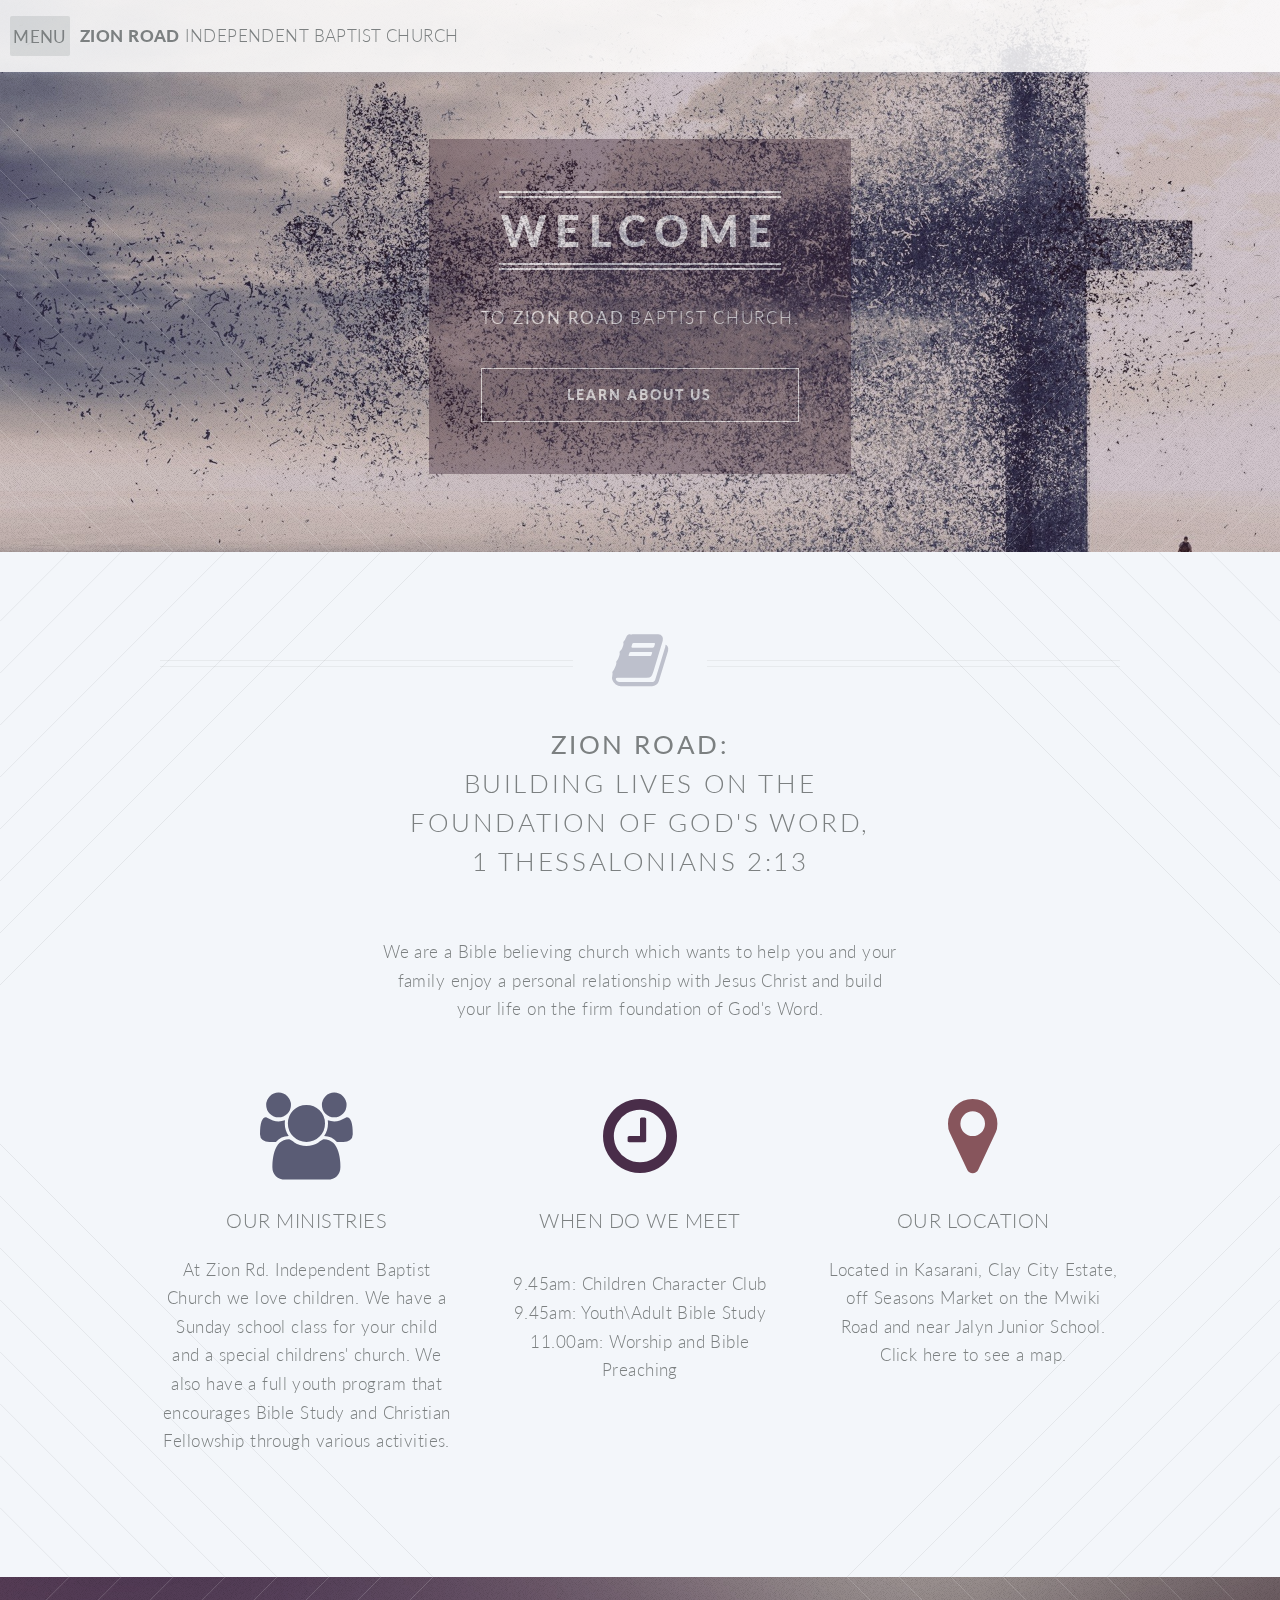
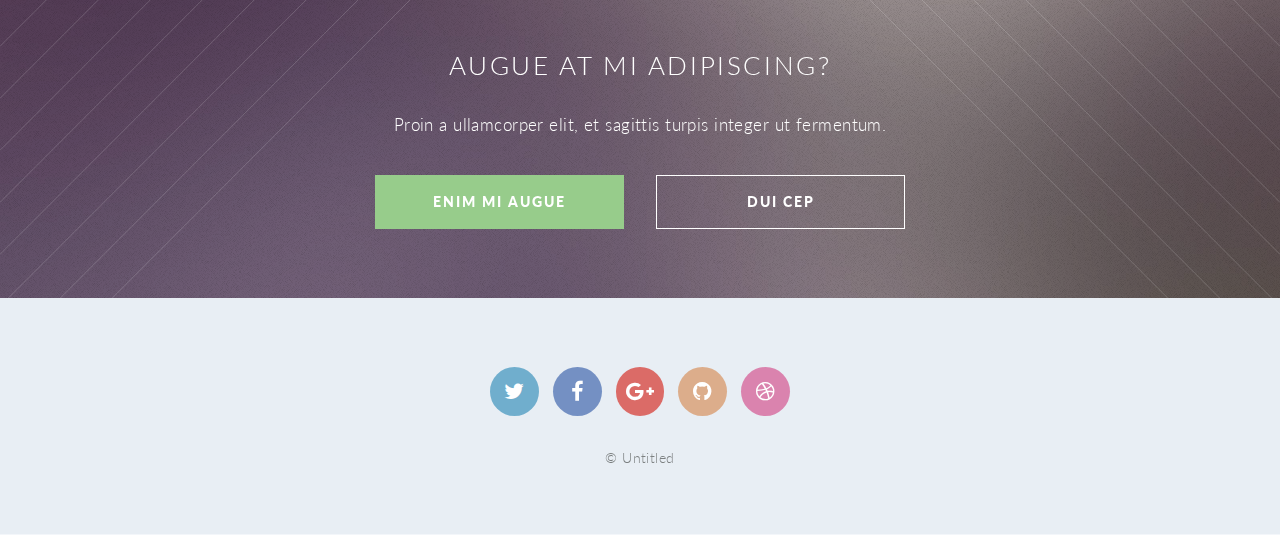
==== commit fb3a4220: "Edited Menu items, added location and Contact page" ====
--- a/index.html
+++ b/index.html
@@ -1,274 +1,280 @@
-<!DOCTYPE HTML>
-<!--
-	Twenty by Pixelarity
-	pixelarity.com | hello@pixelarity.com
-	License: pixelarity.com/license
--->
-<html>
-	<head>
-		<title>Zion Road Church</title>
-		<meta charset="utf-8" />
-		<meta name="viewport" content="width=device-width, initial-scale=1" />
-		<!--[if lte IE 8]><script src="assets/js/ie/html5shiv.js"></script><![endif]-->
-		<link rel="stylesheet" href="assets/css/main.css" />
-		<!--[if lte IE 8]><link rel="stylesheet" href="assets/css/ie8.css" /><![endif]-->
-		<!--[if lte IE 9]><link rel="stylesheet" href="assets/css/ie9.css" /><![endif]-->
-	</head>
-	<body class="index">
-		<div id="page-wrapper">
-
-			<!-- Header -->
-				<header id="header" class="alt">
-					<h1 id="logo"><a href="index.html">Zion Road<span><br> Independent Baptist Church</span></a></h1>
-					<nav id="nav">
-						<ul>
-							<li class="current"><a href="index.html">Welcome</a></li>
-							<li class="submenu">
-								<a href="#">Layouts</a>
-								<ul>
-									<li><a href="left-sidebar.html">Left Sidebar</a></li>
-									<li><a href="right-sidebar.html">Right Sidebar</a></li>
-									<li><a href="no-sidebar.html">No Sidebar</a></li>
-									<li><a href="contact.html">Contact</a></li>
-									<li class="submenu">
-										<a href="#">Submenu</a>
-										<ul>
-											<li><a href="#">Dolore Sed</a></li>
-											<li><a href="#">Consequat</a></li>
-											<li><a href="#">Lorem Magna</a></li>
-											<li><a href="#">Sed Magna</a></li>
-											<li><a href="#">Ipsum Nisl</a></li>
-										</ul>
-									</li>
-								</ul>
-							</li>
-							<li><a href="#" class="button special">Sign Up</a></li>
-						</ul>
-					</nav>
-				</header>
-
-			<!-- Banner -->
-				<section id="banner">
-
-					<!--
-						".inner" is set up as an inline-block so it automatically expands
-						in both directions to fit whatever's inside it. This means it won't
-						automatically wrap lines, so be sure to use line breaks where
-						appropriate (<br />).
-					-->
-					<div class="inner">
-
-						<header>
-							<h2>Welcome</h2>
-						</header>
-						<p>to	<strong>Zion Road </strong>	Baptist Church.</p>
-						<footer>
-							<ul class="buttons vertical">
-								<li><a href="#main" class="button fit scrolly">Learn about us</a></li>
-							</ul>
-						</footer>
-
-					</div>
-
-				</section>
-
-			<!-- Main -->
-				<article id="main">
-
-					<header class="special container">
-						<span class="icon fa-book"></span>
-						<h2><strong>Zion Road: </strong>
-							<br />
-							Building lives on the
-							<br />
-							foundation of God's Word.
-							</h2>
-						<br />
-						Zion Road seeks to evangelize the lost, equip the saints of all ages with the Word of God, both far (Kenya and beyond)
-						<br>
-						 and near (Clayworks and Nairobi), and to fulfill the great commission recorded in Matthew 28:19-20.
-					</header>
-<!--
-
-						<section class="wrapper style2 container special-alt">
-							<div class="row 50%">
-								<div class="8u 12u(narrower)">
-
-									<header>
-										<h2>Libero ata <strong>augue</strong> erat phasellus duis accumsan mus ligula. ut quis diam mi auctor. ante nisl quam.</h2>
-									</header>
-									<p>Sed tristique purus vitae volutpat ultrices. Aliquam eu elit eget arcu comteger ut fermentum lorem. Lorem ipsum dolor sit amet. Sed tristique purus vitae volutpat ultrices. eu elit eget commodo. Sed tristique purus vitae volutpat ultrices. Aliquam eu elit eget arcu commodo.</p>
-									<footer>
-										<ul class="buttons">
-											<li><a href="#" class="button">Find Out More</a></li>
-										</ul>
-									</footer>
-
-								</div>
-								<div class="4u 12u(narrower) important(narrower)">
-
-									<ul class="featured-icons">
-										<li><span class="icon fa-clock-o"><span class="label">Feature 1</span></span></li>
-										<li><span class="icon fa-volume-up"><span class="label">Feature 2</span></span></li>
-										<li><span class="icon fa-laptop"><span class="label">Feature 3</span></span></li>
-										<li><span class="icon fa-inbox"><span class="label">Feature 4</span></span></li>
-										<li><span class="icon fa-lock"><span class="label">Feature 5</span></span></li>
-										<li><span class="icon fa-cog"><span class="label">Feature 6</span></span></li>
-									</ul>
-
-								</div>
-							</div>
-						</section>
--->
-					<!-- Two -->
-						<section class="wrapper style1 container special">
-							<div class="row">
-								<div class="4u 12u(narrower)">
-
-									<section>
-										<span class="icon featured fa-check"></span>
-										<header>
-											<h3>Our Ministries</h3>
-										</header>
-										<p>Zion Road seeks to honor the Lord through its ministries and outreaches. These ministries include Bible Studies, Sunday and Wednesday services; Children, Young Adult, and College ministries, and personal evangelism.</p>
-									</section>
-
-								</div>
-								<div class="4u 12u(narrower)">
-
-									<section>
-										<span class="icon featured fa-book"></span>
-										<header>
-											<h3>Our Purpose</h3>
-										</header>
-										<p>Zion Road Independent Baptist Church believes in the Bible as its final authority in fulfilling its purposes by carrying out the activities and the ministries as stated in our Church Constitution.</p>
-									</section>
-
-								</div>
-								<div class="4u 12u(narrower)">
-
-									<section>
-										<span class="icon featured fa-map-marker"></span>
-										<header>
-											<h3>Our Location</h3>
-										</header>
-										<p>Located in Kasarani, Clay City Estate, off of Seasons Market in the Mwiki Road and near Jalyn Junior School. Click here to see a map.</p>
-									</section>
-
-								</div>
-							</div>
-						</section>
-
-					<!-- Three -->
-						<section class="wrapper style3 container special">
-
-							<header class="major">
-								<h2>Elit orci id amet <strong>quam augue</strong></h2>
-							</header>
-
-							<div class="row">
-								<div class="6u 12u(narrower)">
-
-									<section>
-										<a href="#" class="image featured"><img src="images/pic01.jpg" alt="" /></a>
-										<header>
-											<h3>A Primis Erat Augue</h3>
-										</header>
-										<p>Sed tristique purus vitae volutpat commodo suscipit amet sed nibh. Proin a ullamcorper sed blandit. Sed tristique purus vitae volutpat commodo suscipit ullamcorper sed blandit lorem ipsum dolore.</p>
-									</section>
-
-								</div>
-								<div class="6u 12u(narrower)">
-
-									<section>
-										<a href="#" class="image featured"><img src="images/pic02.jpg" alt="" /></a>
-										<header>
-											<h3>Et Cubilia Accumsan</h3>
-										</header>
-										<p>Sed tristique purus vitae volutpat commodo suscipit amet sed nibh. Proin a ullamcorper sed blandit. Sed tristique purus vitae volutpat commodo suscipit ullamcorper sed blandit lorem ipsum dolore.</p>
-									</section>
-
-								</div>
-							</div>
-							<div class="row">
-								<div class="6u 12u(narrower)">
-
-									<section>
-										<a href="#" class="image featured"><img src="images/pic03.jpg" alt="" /></a>
-										<header>
-											<h3>Adipiscing Sapien</h3>
-										</header>
-										<p>Sed tristique purus vitae volutpat commodo suscipit amet sed nibh. Proin a ullamcorper sed blandit. Sed tristique purus vitae volutpat commodo suscipit ullamcorper sed blandit lorem ipsum dolore.</p>
-									</section>
-
-								</div>
-								<div class="6u 12u(narrower)">
-
-									<section>
-										<a href="#" class="image featured"><img src="images/pic04.jpg" alt="" /></a>
-										<header>
-											<h3>Cep Aliquet Morbi</h3>
-										</header>
-										<p>Sed tristique purus vitae volutpat commodo suscipit amet sed nibh. Proin a ullamcorper sed blandit. Sed tristique purus vitae volutpat commodo suscipit ullamcorper sed blandit lorem ipsum dolore.</p>
-									</section>
-
-								</div>
-							</div>
-
-							<footer class="major">
-								<ul class="buttons">
-									<li><a href="#" class="button">See More</a></li>
-								</ul>
-							</footer>
-
-						</section>
-
-				</article>
-
-			<!-- CTA -->
-				<section id="cta">
-
-					<header>
-						<h2>Augue at mi adipiscing?</h2>
-						<p>Proin a ullamcorper elit, et sagittis turpis integer ut fermentum.</p>
-					</header>
-					<footer>
-						<ul class="buttons">
-							<li><a href="#" class="button special">Enim Mi Augue</a></li>
-							<li><a href="#" class="button">dui Cep</a></li>
-						</ul>
-					</footer>
-
-				</section>
-
-			<!-- Footer -->
-				<footer id="footer">
-
-					<ul class="icons">
-						<li><a href="#" class="icon circle fa-twitter"><span class="label">Twitter</span></a></li>
-						<li><a href="#" class="icon circle fa-facebook"><span class="label">Facebook</span></a></li>
-						<li><a href="#" class="icon circle fa-google-plus"><span class="label">Google+</span></a></li>
-						<li><a href="#" class="icon circle fa-github"><span class="label">Github</span></a></li>
-						<li><a href="#" class="icon circle fa-dribbble"><span class="label">Dribbble</span></a></li>
-					</ul>
-
-					<ul class="copyright">
-						<li>&copy; Untitled</li>
-					</ul>
-
-				</footer>
-
-		</div>
-
-		<!-- Scripts -->
-			<script src="assets/js/jquery.min.js"></script>
-			<script src="assets/js/jquery.dropotron.min.js"></script>
-			<script src="assets/js/jquery.scrolly.min.js"></script>
-			<script src="assets/js/jquery.scrollgress.min.js"></script>
-			<script src="assets/js/skel.min.js"></script>
-			<script src="assets/js/util.js"></script>
-			<!--[if lte IE 8]><script src="assets/js/ie/respond.min.js"></script><![endif]-->
-			<script src="assets/js/main.js"></script>
-
-	</body>
-</html>
+<!DOCTYPE HTML>
+<!--
+	Twenty by Pixelarity
+	pixelarity.com | hello@pixelarity.com
+	License: pixelarity.com/license
+-->
+<html>
+
+<head>
+	<title>Zion Road Church</title>
+	<meta charset="utf-8" />
+	<meta name="viewport" content="width=device-width, initial-scale=1" />
+	<!--[if lte IE 8]><script src="assets/js/ie/html5shiv.js"></script><![endif]-->
+	<link rel="stylesheet" href="assets/css/main.css" />
+	<!--[if lte IE 8]><link rel="stylesheet" href="assets/css/ie8.css" /><![endif]-->
+	<!--[if lte IE 9]><link rel="stylesheet" href="assets/css/ie9.css" /><![endif]-->
+</head>
+
+<body class="index">
+	<div id="page-wrapper">
+
+		<!-- Header -->
+		<header id="header" class="alt">
+			<div class="logo">
+				<strong>Zion Road</strong> Independent Baptist Church
+			</div>
+			<nav id="nav">
+				<ul>
+					<li class="submenu">
+						<ul>
+							<li><a href="index.html">Home</a></li>
+							<li><a href="about-us.html">About Us</a></li>
+							<li><a href="ministries.html">Our Ministries</a></li>
+							<li><a href="location.html">Our Location</a></li>
+							<li><a href="contact.html">Contact Us</a></li>
+							<li class="submenu">
+							</li>
+						</ul>
+					</li>
+
+				</ul>
+			</nav>
+		</header>
+
+		<!-- Banner -->
+		<section id="banner">
+
+			<!--
+						".inner" is set up as an inline-block so it automatically expands
+						in both directions to fit whatever's inside it. This means it won't
+						automatically wrap lines, so be sure to use line breaks where
+						appropriate (<br />).
+					-->
+			<div class="inner">
+
+				<header>
+					<h2>Welcome</h2>
+				</header>
+				<p>to <strong>Zion Road </strong> Baptist Church.</p>
+				<footer>
+					<ul class="buttons vertical">
+						<li><a href="#main" class="button fit scrolly">Learn about us</a></li>
+					</ul>
+				</footer>
+
+			</div>
+
+		</section>
+
+		<!-- Main -->
+		<article id="main">
+
+			<header class="special container">
+				<span class="icon fa-book" style="color: #5A5C75"></span>
+				<h2><strong>Zion Road: </strong>
+							<br />
+							Building lives on the
+							<br />
+							foundation of God's Word, <br>1 Thessalonians 2:13
+							</h2>
+				<br />
+				<br>
+				<p>
+					We are a Bible believing church which wants to help you and your
+					<br> family enjoy a personal relationship with Jesus Christ and build
+					<br> your life on the firm foundation of God's Word.
+				</p>
+			</header>
+			<!--
+
+						<section class="wrapper style2 container special-alt">
+							<div class="row 50%">
+								<div class="8u 12u(narrower)">
+
+									<header>
+										<h2>Libero ata <strong>augue</strong> erat phasellus duis accumsan mus ligula. ut quis diam mi auctor. ante nisl quam.</h2>
+									</header>
+									<p>Sed tristique purus vitae volutpat ultrices. Aliquam eu elit eget arcu comteger ut fermentum lorem. Lorem ipsum dolor sit amet. Sed tristique purus vitae volutpat ultrices. eu elit eget commodo. Sed tristique purus vitae volutpat ultrices. Aliquam eu elit eget arcu commodo.</p>
+									<footer>
+										<ul class="buttons">
+											<li><a href="#" class="button">Find Out More</a></li>
+										</ul>
+									</footer>
+
+								</div>
+								<div class="4u 12u(narrower) important(narrower)">
+
+									<ul class="featured-icons">
+										<li><span class="icon fa-clock-o"><span class="label">Feature 1</span></span></li>
+										<li><span class="icon fa-volume-up"><span class="label">Feature 2</span></span></li>
+										<li><span class="icon fa-laptop"><span class="label">Feature 3</span></span></li>
+										<li><span class="icon fa-inbox"><span class="label">Feature 4</span></span></li>
+										<li><span class="icon fa-lock"><span class="label">Feature 5</span></span></li>
+										<li><span class="icon fa-cog"><span class="label">Feature 6</span></span></li>
+									</ul>
+
+								</div>
+							</div>
+						</section>
+-->
+			<!-- Two -->
+			<section class="wrapper style1 container special">
+				<div class="row">
+					<div class="4u 12u(narrower)">
+
+						<section>
+							<span class="icon featured fa-users" style="color: #5a5c75"></span>
+							<header>
+								<h3>Our Ministries</h3>
+							</header>
+							<p>At Zion Rd. Independent Baptist Church we love children. We have a Sunday school class for your child and a special childrens' church. We also have a full youth program that encourages Bible Study and Christian Fellowship through various activities.</p>
+						</section>
+
+					</div>
+					<div class="4u 12u(narrower)">
+
+						<section>
+							<span class="icon featured fa-clock-o" style="color: #492d49"></span>
+							<header>
+								<h3>When Do We Meet</h3>
+							</header>
+							<ul>
+								<p>
+									<li>9.45am: Children Character Club</li>
+									<li>9.45am: Youth\Adult Bible Study</li>
+									<li>11.00am: Worship and Bible Preaching</li>
+								</p>
+							</ul>
+						</section>
+
+					</div>
+					<div class="4u 12u(narrower)">
+
+						<section>
+							<span class="icon featured fa-map-marker" style="color: 	#87555c"></span>
+							<header>
+								<h3>Our Location</h3>
+							</header>
+							<p>Located in Kasarani, Clay City Estate, off Seasons Market on the Mwiki Road and near Jalyn Junior School. Click here to see a map.</p>
+						</section>
+
+					</div>
+				</div>
+			</section>
+
+			<!--
+			<section class="wrapper style3 container special">
+
+				<header class="major">
+					<h2>Elit orci id amet <strong>quam augue</strong></h2>
+				</header>
+
+				<div class="row">
+					<div class="6u 12u(narrower)">
+
+						<section>
+							<a href="#" class="image featured"><img src="images/pic01.jpg" alt="" /></a>
+							<header>
+								<h3>A Primis Erat Augue</h3>
+							</header>
+							<p>Sed tristique purus vitae volutpat commodo suscipit amet sed nibh. Proin a ullamcorper sed blandit. Sed tristique purus vitae volutpat commodo suscipit ullamcorper sed blandit lorem ipsum dolore.</p>
+						</section>
+
+					</div>
+					<div class="6u 12u(narrower)">
+
+						<section>
+							<a href="#" class="image featured"><img src="images/pic02.jpg" alt="" /></a>
+							<header>
+								<h3>Et Cubilia Accumsan</h3>
+							</header>
+							<p>Sed tristique purus vitae volutpat commodo suscipit amet sed nibh. Proin a ullamcorper sed blandit. Sed tristique purus vitae volutpat commodo suscipit ullamcorper sed blandit lorem ipsum dolore.</p>
+						</section>
+
+					</div>
+				</div>
+				<div class="row">
+					<div class="6u 12u(narrower)">
+
+						<section>
+							<a href="#" class="image featured"><img src="images/pic03.jpg" alt="" /></a>
+							<header>
+								<h3>Adipiscing Sapien</h3>
+							</header>
+							<p>Sed tristique purus vitae volutpat commodo suscipit amet sed nibh. Proin a ullamcorper sed blandit. Sed tristique purus vitae volutpat commodo suscipit ullamcorper sed blandit lorem ipsum dolore.</p>
+						</section>
+
+					</div>
+					<div class="6u 12u(narrower)">
+
+						<section>
+							<a href="#" class="image featured"><img src="images/pic04.jpg" alt="" /></a>
+							<header>
+								<h3>Cep Aliquet Morbi</h3>
+							</header>
+							<p>Sed tristique purus vitae volutpat commodo suscipit amet sed nibh. Proin a ullamcorper sed blandit. Sed tristique purus vitae volutpat commodo suscipit ullamcorper sed blandit lorem ipsum dolore.</p>
+						</section>
+
+					</div>
+				</div>
+
+				<footer class="major">
+					<ul class="buttons">
+						<li><a href="#" class="button">See More</a></li>
+					</ul>
+				</footer>
+				Three -->
+
+			</section>
+
+		</article>
+
+		<!-- CTA -->
+		<section id="cta">
+
+			<header>
+				<h2>Augue at mi adipiscing?</h2>
+				<p>Proin a ullamcorper elit, et sagittis turpis integer ut fermentum.</p>
+			</header>
+			<footer>
+				<ul class="buttons">
+					<li><a href="#" class="button special">Enim Mi Augue</a></li>
+					<li><a href="#" class="button">dui Cep</a></li>
+				</ul>
+			</footer>
+
+		</section>
+
+		<!-- Footer -->
+		<footer id="footer">
+
+			<ul class="icons">
+				<li><a href="#" class="icon circle fa-twitter"><span class="label">Twitter</span></a></li>
+				<li><a href="#" class="icon circle fa-facebook"><span class="label">Facebook</span></a></li>
+				<li><a href="#" class="icon circle fa-google-plus"><span class="label">Google+</span></a></li>
+				<li><a href="#" class="icon circle fa-github"><span class="label">Github</span></a></li>
+				<li><a href="#" class="icon circle fa-dribbble"><span class="label">Dribbble</span></a></li>
+			</ul>
+
+			<ul class="copyright">
+				<li>&copy; Untitled</li>
+			</ul>
+
+		</footer>
+
+	</div>
+
+	<!-- Scripts -->
+	<script src="assets/js/jquery.min.js"></script>
+	<script src="assets/js/jquery.dropotron.min.js"></script>
+	<script src="assets/js/jquery.scrolly.min.js"></script>
+	<script src="assets/js/jquery.scrollgress.min.js"></script>
+	<script src="assets/js/skel.min.js"></script>
+	<script src="assets/js/util.js"></script>
+	<!--[if lte IE 8]><script src="assets/js/ie/respond.min.js"></script><![endif]-->
+	<script src="assets/js/main.js"></script>
+
+</body>
+
+</html>
--- a/assets/css/main.css
+++ b/assets/css/main.css
@@ -7,3190 +7,2650 @@
 	License: pixelarity.com/license
 */
 
+
 /* Reset */
 
-	html, body, div, span, applet, object, iframe, h1, h2, h3, h4, h5, h6, p, blockquote, pre, a, abbr, acronym, address, big, cite, code, del, dfn, em, img, ins, kbd, q, s, samp, small, strike, strong, sub, sup, tt, var, b, u, i, center, dl, dt, dd, ol, ul, li, fieldset, form, label, legend, table, caption, tbody, tfoot, thead, tr, th, td, article, aside, canvas, details, embed, figure, figcaption, footer, header, hgroup, menu, nav, output, ruby, section, summary, time, mark, audio, video {
-		margin: 0;
-		padding: 0;
-		border: 0;
-		font-size: 100%;
-		font: inherit;
-		vertical-align: baseline;
-	}
-
-	article, aside, details, figcaption, figure, footer, header, hgroup, menu, nav, section {
-		display: block;
-	}
-
-	body {
-		line-height: 1;
-	}
-
-	ol, ul {
-		list-style: none;
-	}
-
-	blockquote, q {
-		quotes: none;
-	}
-
-	blockquote:before, blockquote:after, q:before, q:after {
-		content: '';
-		content: none;
-	}
-
-	table {
-		border-collapse: collapse;
-		border-spacing: 0;
-	}
-
-	body {
-		-webkit-text-size-adjust: none;
-	}
+html, body, div, span, applet, object, iframe, h1, h2, h3, h4, h5, h6, p, blockquote, pre, a, abbr, acronym, address, big, cite, code, del, dfn, em, img, ins, kbd, q, s, samp, small, strike, strong, sub, sup, tt, var, b, u, i, center, dl, dt, dd, ol, ul, li, fieldset, form, label, legend, table, caption, tbody, tfoot, thead, tr, th, td, article, aside, canvas, details, embed, figure, figcaption, footer, header, hgroup, menu, nav, output, ruby, section, summary, time, mark, audio, video {
+    margin: 0;
+    padding: 0;
+    border: 0;
+    font-size: 100%;
+    font: inherit;
+    vertical-align: baseline;
+}
+
+article, aside, details, figcaption, figure, footer, header, hgroup, menu, nav, section {
+    display: block;
+}
+
+body {
+    line-height: 1;
+}
+
+ol, ul {
+    list-style: none;
+}
+
+blockquote, q {
+    quotes: none;
+}
+
+blockquote:before, blockquote:after, q:before, q:after {
+    content: '';
+    content: none;
+}
+
+table {
+    border-collapse: collapse;
+    border-spacing: 0;
+}
+
+body {
+    -webkit-text-size-adjust: none;
+}
+
 
 /* Box Model */
 
-	*, *:before, *:after {
-		-moz-box-sizing: border-box;
-		-webkit-box-sizing: border-box;
-		box-sizing: border-box;
-	}
+*, *:before, *:after {
+    -moz-box-sizing: border-box;
+    -webkit-box-sizing: border-box;
+    box-sizing: border-box;
+}
+
 
 /* Containers */
 
-	.container {
-		margin-left: auto;
-		margin-right: auto;
-	}
-
-	.container.\31 25\25 {
-		width: 100%;
-		max-width: 1750px;
-		min-width: 1400px;
-	}
-
-	.container.\37 5\25 {
-		width: 1050px;
-	}
-
-	.container.\35 0\25 {
-		width: 700px;
-	}
-
-	.container.\32 5\25 {
-		width: 350px;
-	}
-
-	.container {
-		width: 1400px;
-	}
-
-	@media screen and (max-width: 1680px) {
-
-		.container.\31 25\25 {
-			width: 100%;
-			max-width: 1500px;
-			min-width: 1200px;
-		}
-
-		.container.\37 5\25 {
-			width: 900px;
-		}
-
-		.container.\35 0\25 {
-			width: 600px;
-		}
-
-		.container.\32 5\25 {
-			width: 300px;
-		}
-
-		.container {
-			width: 1200px;
-		}
-
-	}
-
-	@media screen and (max-width: 1280px) {
-
-		.container.\31 25\25 {
-			width: 100%;
-			max-width: 1200px;
-			min-width: 960px;
-		}
-
-		.container.\37 5\25 {
-			width: 720px;
-		}
-
-		.container.\35 0\25 {
-			width: 480px;
-		}
-
-		.container.\32 5\25 {
-			width: 240px;
-		}
-
-		.container {
-			width: 960px;
-		}
-
-	}
-
-	@media screen and (max-width: 980px) {
-
-		.container.\31 25\25 {
-			width: 100%;
-			max-width: 118.75%;
-			min-width: 95%;
-		}
-
-		.container.\37 5\25 {
-			width: 71.25%;
-		}
-
-		.container.\35 0\25 {
-			width: 47.5%;
-		}
-
-		.container.\32 5\25 {
-			width: 23.75%;
-		}
-
-		.container {
-			width: 95%;
-		}
-
-	}
-
-	@media screen and (max-width: 840px) {
-
-		.container.\31 25\25 {
-			width: 100%;
-			max-width: 118.75%;
-			min-width: 95%;
-		}
-
-		.container.\37 5\25 {
-			width: 71.25%;
-		}
-
-		.container.\35 0\25 {
-			width: 47.5%;
-		}
-
-		.container.\32 5\25 {
-			width: 23.75%;
-		}
-
-		.container {
-			width: 95% !important;
-		}
-
-	}
-
-	@media screen and (max-width: 736px) {
-
-		.container.\31 25\25 {
-			width: 100%;
-			max-width: 125%;
-			min-width: 100%;
-		}
-
-		.container.\37 5\25 {
-			width: 75%;
-		}
-
-		.container.\35 0\25 {
-			width: 50%;
-		}
-
-		.container.\32 5\25 {
-			width: 25%;
-		}
-
-		.container {
-			width: 100% !important;
-		}
-
-	}
+.container {
+    margin-left: auto;
+    margin-right: auto;
+}
+
+.container.\31 25\25 {
+    width: 100%;
+    max-width: 1750px;
+    min-width: 1400px;
+}
+
+.container.\37 5\25 {
+    width: 1050px;
+}
+
+.container.\35 0\25 {
+    width: 700px;
+}
+
+.container.\32 5\25 {
+    width: 350px;
+}
+
+.container {
+    width: 1400px;
+}
+
+@media screen and (max-width: 1680px) {
+    .container.\31 25\25 {
+        width: 100%;
+        max-width: 1500px;
+        min-width: 1200px;
+    }
+    .container.\37 5\25 {
+        width: 900px;
+    }
+    .container.\35 0\25 {
+        width: 600px;
+    }
+    .container.\32 5\25 {
+        width: 300px;
+    }
+    .container {
+        width: 1200px;
+    }
+}
+
+@media screen and (max-width: 1280px) {
+    .container.\31 25\25 {
+        width: 100%;
+        max-width: 1200px;
+        min-width: 960px;
+    }
+    .container.\37 5\25 {
+        width: 720px;
+    }
+    .container.\35 0\25 {
+        width: 480px;
+    }
+    .container.\32 5\25 {
+        width: 240px;
+    }
+    .container {
+        width: 960px;
+    }
+}
+
+@media screen and (max-width: 980px) {
+    .container.\31 25\25 {
+        width: 100%;
+        max-width: 118.75%;
+        min-width: 95%;
+    }
+    .container.\37 5\25 {
+        width: 71.25%;
+    }
+    .container.\35 0\25 {
+        width: 47.5%;
+    }
+    .container.\32 5\25 {
+        width: 23.75%;
+    }
+    .container {
+        width: 95%;
+    }
+}
+
+@media screen and (max-width: 840px) {
+    .container.\31 25\25 {
+        width: 100%;
+        max-width: 118.75%;
+        min-width: 95%;
+    }
+    .container.\37 5\25 {
+        width: 71.25%;
+    }
+    .container.\35 0\25 {
+        width: 47.5%;
+    }
+    .container.\32 5\25 {
+        width: 23.75%;
+    }
+    .container {
+        width: 95% !important;
+    }
+}
+
+@media screen and (max-width: 736px) {
+    .container.\31 25\25 {
+        width: 100%;
+        max-width: 125%;
+        min-width: 100%;
+    }
+    .container.\37 5\25 {
+        width: 75%;
+    }
+    .container.\35 0\25 {
+        width: 50%;
+    }
+    .container.\32 5\25 {
+        width: 25%;
+    }
+    .container {
+        width: 100% !important;
+    }
+}
+
 
 /* Grid */
 
-	.row {
-		border-bottom: solid 1px transparent;
-		-moz-box-sizing: border-box;
-		-webkit-box-sizing: border-box;
-		box-sizing: border-box;
-	}
-
-	.row > * {
-		float: left;
-		-moz-box-sizing: border-box;
-		-webkit-box-sizing: border-box;
-		box-sizing: border-box;
-	}
-
-	.row:after, .row:before {
-		content: '';
-		display: block;
-		clear: both;
-		height: 0;
-	}
-
-	.row.uniform > * > :first-child {
-		margin-top: 0;
-	}
-
-	.row.uniform > * > :last-child {
-		margin-bottom: 0;
-	}
-
-	.row.\30 \25 > * {
-		padding: 0px 0 0 0px;
-	}
-
-	.row.\30 \25 {
-		margin: 0px 0 -1px 0px;
-	}
-
-	.row.uniform.\30 \25 > * {
-		padding: 0px 0 0 0px;
-	}
-
-	.row.uniform.\30 \25 {
-		margin: 0px 0 -1px 0px;
-	}
-
-	.row > * {
-		padding: 50px 0 0 50px;
-	}
-
-	.row {
-		margin: -50px 0 -1px -50px;
-	}
-
-	.row.uniform > * {
-		padding: 50px 0 0 50px;
-	}
-
-	.row.uniform {
-		margin: -50px 0 -1px -50px;
-	}
-
-	.row.\32 00\25 > * {
-		padding: 100px 0 0 100px;
-	}
-
-	.row.\32 00\25 {
-		margin: -100px 0 -1px -100px;
-	}
-
-	.row.uniform.\32 00\25 > * {
-		padding: 100px 0 0 100px;
-	}
-
-	.row.uniform.\32 00\25 {
-		margin: -100px 0 -1px -100px;
-	}
-
-	.row.\31 50\25 > * {
-		padding: 75px 0 0 75px;
-	}
-
-	.row.\31 50\25 {
-		margin: -75px 0 -1px -75px;
-	}
-
-	.row.uniform.\31 50\25 > * {
-		padding: 75px 0 0 75px;
-	}
-
-	.row.uniform.\31 50\25 {
-		margin: -75px 0 -1px -75px;
-	}
-
-	.row.\35 0\25 > * {
-		padding: 25px 0 0 25px;
-	}
-
-	.row.\35 0\25 {
-		margin: -25px 0 -1px -25px;
-	}
-
-	.row.uniform.\35 0\25 > * {
-		padding: 25px 0 0 25px;
-	}
-
-	.row.uniform.\35 0\25 {
-		margin: -25px 0 -1px -25px;
-	}
-
-	.row.\32 5\25 > * {
-		padding: 12.5px 0 0 12.5px;
-	}
-
-	.row.\32 5\25 {
-		margin: -12.5px 0 -1px -12.5px;
-	}
-
-	.row.uniform.\32 5\25 > * {
-		padding: 12.5px 0 0 12.5px;
-	}
-
-	.row.uniform.\32 5\25 {
-		margin: -12.5px 0 -1px -12.5px;
-	}
-
-	.\31 2u, .\31 2u\24 {
-		width: 100%;
-		clear: none;
-		margin-left: 0;
-	}
-
-	.\31 1u, .\31 1u\24 {
-		width: 91.6666666667%;
-		clear: none;
-		margin-left: 0;
-	}
-
-	.\31 0u, .\31 0u\24 {
-		width: 83.3333333333%;
-		clear: none;
-		margin-left: 0;
-	}
-
-	.\39 u, .\39 u\24 {
-		width: 75%;
-		clear: none;
-		margin-left: 0;
-	}
-
-	.\38 u, .\38 u\24 {
-		width: 66.6666666667%;
-		clear: none;
-		margin-left: 0;
-	}
-
-	.\37 u, .\37 u\24 {
-		width: 58.3333333333%;
-		clear: none;
-		margin-left: 0;
-	}
-
-	.\36 u, .\36 u\24 {
-		width: 50%;
-		clear: none;
-		margin-left: 0;
-	}
-
-	.\35 u, .\35 u\24 {
-		width: 41.6666666667%;
-		clear: none;
-		margin-left: 0;
-	}
-
-	.\34 u, .\34 u\24 {
-		width: 33.3333333333%;
-		clear: none;
-		margin-left: 0;
-	}
-
-	.\33 u, .\33 u\24 {
-		width: 25%;
-		clear: none;
-		margin-left: 0;
-	}
-
-	.\32 u, .\32 u\24 {
-		width: 16.6666666667%;
-		clear: none;
-		margin-left: 0;
-	}
-
-	.\31 u, .\31 u\24 {
-		width: 8.3333333333%;
-		clear: none;
-		margin-left: 0;
-	}
-
-	.\31 2u\24 + *,
-	.\31 1u\24 + *,
-	.\31 0u\24 + *,
-	.\39 u\24 + *,
-	.\38 u\24 + *,
-	.\37 u\24 + *,
-	.\36 u\24 + *,
-	.\35 u\24 + *,
-	.\34 u\24 + *,
-	.\33 u\24 + *,
-	.\32 u\24 + *,
-	.\31 u\24 + * {
-		clear: left;
-	}
-
-	.\-11u {
-		margin-left: 91.66667%;
-	}
-
-	.\-10u {
-		margin-left: 83.33333%;
-	}
-
-	.\-9u {
-		margin-left: 75%;
-	}
-
-	.\-8u {
-		margin-left: 66.66667%;
-	}
-
-	.\-7u {
-		margin-left: 58.33333%;
-	}
-
-	.\-6u {
-		margin-left: 50%;
-	}
-
-	.\-5u {
-		margin-left: 41.66667%;
-	}
-
-	.\-4u {
-		margin-left: 33.33333%;
-	}
-
-	.\-3u {
-		margin-left: 25%;
-	}
-
-	.\-2u {
-		margin-left: 16.66667%;
-	}
-
-	.\-1u {
-		margin-left: 8.33333%;
-	}
-
-	@media screen and (max-width: 1680px) {
-
-		.row > * {
-			padding: 40px 0 0 40px;
-		}
-
-		.row {
-			margin: -40px 0 -1px -40px;
-		}
-
-		.row.uniform > * {
-			padding: 40px 0 0 40px;
-		}
-
-		.row.uniform {
-			margin: -40px 0 -1px -40px;
-		}
-
-		.row.\32 00\25 > * {
-			padding: 80px 0 0 80px;
-		}
-
-		.row.\32 00\25 {
-			margin: -80px 0 -1px -80px;
-		}
-
-		.row.uniform.\32 00\25 > * {
-			padding: 80px 0 0 80px;
-		}
-
-		.row.uniform.\32 00\25 {
-			margin: -80px 0 -1px -80px;
-		}
-
-		.row.\31 50\25 > * {
-			padding: 60px 0 0 60px;
-		}
-
-		.row.\31 50\25 {
-			margin: -60px 0 -1px -60px;
-		}
-
-		.row.uniform.\31 50\25 > * {
-			padding: 60px 0 0 60px;
-		}
-
-		.row.uniform.\31 50\25 {
-			margin: -60px 0 -1px -60px;
-		}
-
-		.row.\35 0\25 > * {
-			padding: 20px 0 0 20px;
-		}
-
-		.row.\35 0\25 {
-			margin: -20px 0 -1px -20px;
-		}
-
-		.row.uniform.\35 0\25 > * {
-			padding: 20px 0 0 20px;
-		}
-
-		.row.uniform.\35 0\25 {
-			margin: -20px 0 -1px -20px;
-		}
-
-		.row.\32 5\25 > * {
-			padding: 10px 0 0 10px;
-		}
-
-		.row.\32 5\25 {
-			margin: -10px 0 -1px -10px;
-		}
-
-		.row.uniform.\32 5\25 > * {
-			padding: 10px 0 0 10px;
-		}
-
-		.row.uniform.\32 5\25 {
-			margin: -10px 0 -1px -10px;
-		}
-
-		.\31 2u\28wide\29, .\31 2u\24\28wide\29 {
-			width: 100%;
-			clear: none;
-			margin-left: 0;
-		}
-
-		.\31 1u\28wide\29, .\31 1u\24\28wide\29 {
-			width: 91.6666666667%;
-			clear: none;
-			margin-left: 0;
-		}
-
-		.\31 0u\28wide\29, .\31 0u\24\28wide\29 {
-			width: 83.3333333333%;
-			clear: none;
-			margin-left: 0;
-		}
-
-		.\39 u\28wide\29, .\39 u\24\28wide\29 {
-			width: 75%;
-			clear: none;
-			margin-left: 0;
-		}
-
-		.\38 u\28wide\29, .\38 u\24\28wide\29 {
-			width: 66.6666666667%;
-			clear: none;
-			margin-left: 0;
-		}
-
-		.\37 u\28wide\29, .\37 u\24\28wide\29 {
-			width: 58.3333333333%;
-			clear: none;
-			margin-left: 0;
-		}
-
-		.\36 u\28wide\29, .\36 u\24\28wide\29 {
-			width: 50%;
-			clear: none;
-			margin-left: 0;
-		}
-
-		.\35 u\28wide\29, .\35 u\24\28wide\29 {
-			width: 41.6666666667%;
-			clear: none;
-			margin-left: 0;
-		}
-
-		.\34 u\28wide\29, .\34 u\24\28wide\29 {
-			width: 33.3333333333%;
-			clear: none;
-			margin-left: 0;
-		}
-
-		.\33 u\28wide\29, .\33 u\24\28wide\29 {
-			width: 25%;
-			clear: none;
-			margin-left: 0;
-		}
-
-		.\32 u\28wide\29, .\32 u\24\28wide\29 {
-			width: 16.6666666667%;
-			clear: none;
-			margin-left: 0;
-		}
-
-		.\31 u\28wide\29, .\31 u\24\28wide\29 {
-			width: 8.3333333333%;
-			clear: none;
-			margin-left: 0;
-		}
-
-		.\31 2u\24\28wide\29 + *,
-		.\31 1u\24\28wide\29 + *,
-		.\31 0u\24\28wide\29 + *,
-		.\39 u\24\28wide\29 + *,
-		.\38 u\24\28wide\29 + *,
-		.\37 u\24\28wide\29 + *,
-		.\36 u\24\28wide\29 + *,
-		.\35 u\24\28wide\29 + *,
-		.\34 u\24\28wide\29 + *,
-		.\33 u\24\28wide\29 + *,
-		.\32 u\24\28wide\29 + *,
-		.\31 u\24\28wide\29 + * {
-			clear: left;
-		}
-
-		.\-11u\28wide\29 {
-			margin-left: 91.66667%;
-		}
-
-		.\-10u\28wide\29 {
-			margin-left: 83.33333%;
-		}
-
-		.\-9u\28wide\29 {
-			margin-left: 75%;
-		}
-
-		.\-8u\28wide\29 {
-			margin-left: 66.66667%;
-		}
-
-		.\-7u\28wide\29 {
-			margin-left: 58.33333%;
-		}
-
-		.\-6u\28wide\29 {
-			margin-left: 50%;
-		}
-
-		.\-5u\28wide\29 {
-			margin-left: 41.66667%;
-		}
-
-		.\-4u\28wide\29 {
-			margin-left: 33.33333%;
-		}
-
-		.\-3u\28wide\29 {
-			margin-left: 25%;
-		}
-
-		.\-2u\28wide\29 {
-			margin-left: 16.66667%;
-		}
-
-		.\-1u\28wide\29 {
-			margin-left: 8.33333%;
-		}
-
-	}
-
-	@media screen and (max-width: 1280px) {
-
-		.row > * {
-			padding: 40px 0 0 40px;
-		}
-
-		.row {
-			margin: -40px 0 -1px -40px;
-		}
-
-		.row.uniform > * {
-			padding: 40px 0 0 40px;
-		}
-
-		.row.uniform {
-			margin: -40px 0 -1px -40px;
-		}
-
-		.row.\32 00\25 > * {
-			padding: 80px 0 0 80px;
-		}
-
-		.row.\32 00\25 {
-			margin: -80px 0 -1px -80px;
-		}
-
-		.row.uniform.\32 00\25 > * {
-			padding: 80px 0 0 80px;
-		}
-
-		.row.uniform.\32 00\25 {
-			margin: -80px 0 -1px -80px;
-		}
-
-		.row.\31 50\25 > * {
-			padding: 60px 0 0 60px;
-		}
-
-		.row.\31 50\25 {
-			margin: -60px 0 -1px -60px;
-		}
-
-		.row.uniform.\31 50\25 > * {
-			padding: 60px 0 0 60px;
-		}
-
-		.row.uniform.\31 50\25 {
-			margin: -60px 0 -1px -60px;
-		}
-
-		.row.\35 0\25 > * {
-			padding: 20px 0 0 20px;
-		}
-
-		.row.\35 0\25 {
-			margin: -20px 0 -1px -20px;
-		}
-
-		.row.uniform.\35 0\25 > * {
-			padding: 20px 0 0 20px;
-		}
-
-		.row.uniform.\35 0\25 {
-			margin: -20px 0 -1px -20px;
-		}
-
-		.row.\32 5\25 > * {
-			padding: 10px 0 0 10px;
-		}
-
-		.row.\32 5\25 {
-			margin: -10px 0 -1px -10px;
-		}
-
-		.row.uniform.\32 5\25 > * {
-			padding: 10px 0 0 10px;
-		}
-
-		.row.uniform.\32 5\25 {
-			margin: -10px 0 -1px -10px;
-		}
-
-		.\31 2u\28normal\29, .\31 2u\24\28normal\29 {
-			width: 100%;
-			clear: none;
-			margin-left: 0;
-		}
-
-		.\31 1u\28normal\29, .\31 1u\24\28normal\29 {
-			width: 91.6666666667%;
-			clear: none;
-			margin-left: 0;
-		}
-
-		.\31 0u\28normal\29, .\31 0u\24\28normal\29 {
-			width: 83.3333333333%;
-			clear: none;
-			margin-left: 0;
-		}
-
-		.\39 u\28normal\29, .\39 u\24\28normal\29 {
-			width: 75%;
-			clear: none;
-			margin-left: 0;
-		}
-
-		.\38 u\28normal\29, .\38 u\24\28normal\29 {
-			width: 66.6666666667%;
-			clear: none;
-			margin-left: 0;
-		}
-
-		.\37 u\28normal\29, .\37 u\24\28normal\29 {
-			width: 58.3333333333%;
-			clear: none;
-			margin-left: 0;
-		}
-
-		.\36 u\28normal\29, .\36 u\24\28normal\29 {
-			width: 50%;
-			clear: none;
-			margin-left: 0;
-		}
-
-		.\35 u\28normal\29, .\35 u\24\28normal\29 {
-			width: 41.6666666667%;
-			clear: none;
-			margin-left: 0;
-		}
-
-		.\34 u\28normal\29, .\34 u\24\28normal\29 {
-			width: 33.3333333333%;
-			clear: none;
-			margin-left: 0;
-		}
-
-		.\33 u\28normal\29, .\33 u\24\28normal\29 {
-			width: 25%;
-			clear: none;
-			margin-left: 0;
-		}
-
-		.\32 u\28normal\29, .\32 u\24\28normal\29 {
-			width: 16.6666666667%;
-			clear: none;
-			margin-left: 0;
-		}
-
-		.\31 u\28normal\29, .\31 u\24\28normal\29 {
-			width: 8.3333333333%;
-			clear: none;
-			margin-left: 0;
-		}
-
-		.\31 2u\24\28normal\29 + *,
-		.\31 1u\24\28normal\29 + *,
-		.\31 0u\24\28normal\29 + *,
-		.\39 u\24\28normal\29 + *,
-		.\38 u\24\28normal\29 + *,
-		.\37 u\24\28normal\29 + *,
-		.\36 u\24\28normal\29 + *,
-		.\35 u\24\28normal\29 + *,
-		.\34 u\24\28normal\29 + *,
-		.\33 u\24\28normal\29 + *,
-		.\32 u\24\28normal\29 + *,
-		.\31 u\24\28normal\29 + * {
-			clear: left;
-		}
-
-		.\-11u\28normal\29 {
-			margin-left: 91.66667%;
-		}
-
-		.\-10u\28normal\29 {
-			margin-left: 83.33333%;
-		}
-
-		.\-9u\28normal\29 {
-			margin-left: 75%;
-		}
-
-		.\-8u\28normal\29 {
-			margin-left: 66.66667%;
-		}
-
-		.\-7u\28normal\29 {
-			margin-left: 58.33333%;
-		}
-
-		.\-6u\28normal\29 {
-			margin-left: 50%;
-		}
-
-		.\-5u\28normal\29 {
-			margin-left: 41.66667%;
-		}
-
-		.\-4u\28normal\29 {
-			margin-left: 33.33333%;
-		}
-
-		.\-3u\28normal\29 {
-			margin-left: 25%;
-		}
-
-		.\-2u\28normal\29 {
-			margin-left: 16.66667%;
-		}
-
-		.\-1u\28normal\29 {
-			margin-left: 8.33333%;
-		}
-
-	}
-
-	@media screen and (max-width: 980px) {
-
-		.row > * {
-			padding: 30px 0 0 30px;
-		}
-
-		.row {
-			margin: -30px 0 -1px -30px;
-		}
-
-		.row.uniform > * {
-			padding: 30px 0 0 30px;
-		}
-
-		.row.uniform {
-			margin: -30px 0 -1px -30px;
-		}
-
-		.row.\32 00\25 > * {
-			padding: 60px 0 0 60px;
-		}
-
-		.row.\32 00\25 {
-			margin: -60px 0 -1px -60px;
-		}
-
-		.row.uniform.\32 00\25 > * {
-			padding: 60px 0 0 60px;
-		}
-
-		.row.uniform.\32 00\25 {
-			margin: -60px 0 -1px -60px;
-		}
-
-		.row.\31 50\25 > * {
-			padding: 45px 0 0 45px;
-		}
-
-		.row.\31 50\25 {
-			margin: -45px 0 -1px -45px;
-		}
-
-		.row.uniform.\31 50\25 > * {
-			padding: 45px 0 0 45px;
-		}
-
-		.row.uniform.\31 50\25 {
-			margin: -45px 0 -1px -45px;
-		}
-
-		.row.\35 0\25 > * {
-			padding: 15px 0 0 15px;
-		}
-
-		.row.\35 0\25 {
-			margin: -15px 0 -1px -15px;
-		}
-
-		.row.uniform.\35 0\25 > * {
-			padding: 15px 0 0 15px;
-		}
-
-		.row.uniform.\35 0\25 {
-			margin: -15px 0 -1px -15px;
-		}
-
-		.row.\32 5\25 > * {
-			padding: 7.5px 0 0 7.5px;
-		}
-
-		.row.\32 5\25 {
-			margin: -7.5px 0 -1px -7.5px;
-		}
-
-		.row.uniform.\32 5\25 > * {
-			padding: 7.5px 0 0 7.5px;
-		}
-
-		.row.uniform.\32 5\25 {
-			margin: -7.5px 0 -1px -7.5px;
-		}
-
-		.\31 2u\28narrow\29, .\31 2u\24\28narrow\29 {
-			width: 100%;
-			clear: none;
-			margin-left: 0;
-		}
-
-		.\31 1u\28narrow\29, .\31 1u\24\28narrow\29 {
-			width: 91.6666666667%;
-			clear: none;
-			margin-left: 0;
-		}
-
-		.\31 0u\28narrow\29, .\31 0u\24\28narrow\29 {
-			width: 83.3333333333%;
-			clear: none;
-			margin-left: 0;
-		}
-
-		.\39 u\28narrow\29, .\39 u\24\28narrow\29 {
-			width: 75%;
-			clear: none;
-			margin-left: 0;
-		}
-
-		.\38 u\28narrow\29, .\38 u\24\28narrow\29 {
-			width: 66.6666666667%;
-			clear: none;
-			margin-left: 0;
-		}
-
-		.\37 u\28narrow\29, .\37 u\24\28narrow\29 {
-			width: 58.3333333333%;
-			clear: none;
-			margin-left: 0;
-		}
-
-		.\36 u\28narrow\29, .\36 u\24\28narrow\29 {
-			width: 50%;
-			clear: none;
-			margin-left: 0;
-		}
-
-		.\35 u\28narrow\29, .\35 u\24\28narrow\29 {
-			width: 41.6666666667%;
-			clear: none;
-			margin-left: 0;
-		}
-
-		.\34 u\28narrow\29, .\34 u\24\28narrow\29 {
-			width: 33.3333333333%;
-			clear: none;
-			margin-left: 0;
-		}
-
-		.\33 u\28narrow\29, .\33 u\24\28narrow\29 {
-			width: 25%;
-			clear: none;
-			margin-left: 0;
-		}
-
-		.\32 u\28narrow\29, .\32 u\24\28narrow\29 {
-			width: 16.6666666667%;
-			clear: none;
-			margin-left: 0;
-		}
-
-		.\31 u\28narrow\29, .\31 u\24\28narrow\29 {
-			width: 8.3333333333%;
-			clear: none;
-			margin-left: 0;
-		}
-
-		.\31 2u\24\28narrow\29 + *,
-		.\31 1u\24\28narrow\29 + *,
-		.\31 0u\24\28narrow\29 + *,
-		.\39 u\24\28narrow\29 + *,
-		.\38 u\24\28narrow\29 + *,
-		.\37 u\24\28narrow\29 + *,
-		.\36 u\24\28narrow\29 + *,
-		.\35 u\24\28narrow\29 + *,
-		.\34 u\24\28narrow\29 + *,
-		.\33 u\24\28narrow\29 + *,
-		.\32 u\24\28narrow\29 + *,
-		.\31 u\24\28narrow\29 + * {
-			clear: left;
-		}
-
-		.\-11u\28narrow\29 {
-			margin-left: 91.66667%;
-		}
-
-		.\-10u\28narrow\29 {
-			margin-left: 83.33333%;
-		}
-
-		.\-9u\28narrow\29 {
-			margin-left: 75%;
-		}
-
-		.\-8u\28narrow\29 {
-			margin-left: 66.66667%;
-		}
-
-		.\-7u\28narrow\29 {
-			margin-left: 58.33333%;
-		}
-
-		.\-6u\28narrow\29 {
-			margin-left: 50%;
-		}
-
-		.\-5u\28narrow\29 {
-			margin-left: 41.66667%;
-		}
-
-		.\-4u\28narrow\29 {
-			margin-left: 33.33333%;
-		}
-
-		.\-3u\28narrow\29 {
-			margin-left: 25%;
-		}
-
-		.\-2u\28narrow\29 {
-			margin-left: 16.66667%;
-		}
-
-		.\-1u\28narrow\29 {
-			margin-left: 8.33333%;
-		}
-
-	}
-
-	@media screen and (max-width: 840px) {
-
-		.row > * {
-			padding: 30px 0 0 30px;
-		}
-
-		.row {
-			margin: -30px 0 -1px -30px;
-		}
-
-		.row.uniform > * {
-			padding: 30px 0 0 30px;
-		}
-
-		.row.uniform {
-			margin: -30px 0 -1px -30px;
-		}
-
-		.row.\32 00\25 > * {
-			padding: 60px 0 0 60px;
-		}
-
-		.row.\32 00\25 {
-			margin: -60px 0 -1px -60px;
-		}
-
-		.row.uniform.\32 00\25 > * {
-			padding: 60px 0 0 60px;
-		}
-
-		.row.uniform.\32 00\25 {
-			margin: -60px 0 -1px -60px;
-		}
-
-		.row.\31 50\25 > * {
-			padding: 45px 0 0 45px;
-		}
-
-		.row.\31 50\25 {
-			margin: -45px 0 -1px -45px;
-		}
-
-		.row.uniform.\31 50\25 > * {
-			padding: 45px 0 0 45px;
-		}
-
-		.row.uniform.\31 50\25 {
-			margin: -45px 0 -1px -45px;
-		}
-
-		.row.\35 0\25 > * {
-			padding: 15px 0 0 15px;
-		}
-
-		.row.\35 0\25 {
-			margin: -15px 0 -1px -15px;
-		}
-
-		.row.uniform.\35 0\25 > * {
-			padding: 15px 0 0 15px;
-		}
-
-		.row.uniform.\35 0\25 {
-			margin: -15px 0 -1px -15px;
-		}
-
-		.row.\32 5\25 > * {
-			padding: 7.5px 0 0 7.5px;
-		}
-
-		.row.\32 5\25 {
-			margin: -7.5px 0 -1px -7.5px;
-		}
-
-		.row.uniform.\32 5\25 > * {
-			padding: 7.5px 0 0 7.5px;
-		}
-
-		.row.uniform.\32 5\25 {
-			margin: -7.5px 0 -1px -7.5px;
-		}
-
-		.\31 2u\28narrower\29, .\31 2u\24\28narrower\29 {
-			width: 100%;
-			clear: none;
-			margin-left: 0;
-		}
-
-		.\31 1u\28narrower\29, .\31 1u\24\28narrower\29 {
-			width: 91.6666666667%;
-			clear: none;
-			margin-left: 0;
-		}
-
-		.\31 0u\28narrower\29, .\31 0u\24\28narrower\29 {
-			width: 83.3333333333%;
-			clear: none;
-			margin-left: 0;
-		}
-
-		.\39 u\28narrower\29, .\39 u\24\28narrower\29 {
-			width: 75%;
-			clear: none;
-			margin-left: 0;
-		}
-
-		.\38 u\28narrower\29, .\38 u\24\28narrower\29 {
-			width: 66.6666666667%;
-			clear: none;
-			margin-left: 0;
-		}
-
-		.\37 u\28narrower\29, .\37 u\24\28narrower\29 {
-			width: 58.3333333333%;
-			clear: none;
-			margin-left: 0;
-		}
-
-		.\36 u\28narrower\29, .\36 u\24\28narrower\29 {
-			width: 50%;
-			clear: none;
-			margin-left: 0;
-		}
-
-		.\35 u\28narrower\29, .\35 u\24\28narrower\29 {
-			width: 41.6666666667%;
-			clear: none;
-			margin-left: 0;
-		}
-
-		.\34 u\28narrower\29, .\34 u\24\28narrower\29 {
-			width: 33.3333333333%;
-			clear: none;
-			margin-left: 0;
-		}
-
-		.\33 u\28narrower\29, .\33 u\24\28narrower\29 {
-			width: 25%;
-			clear: none;
-			margin-left: 0;
-		}
-
-		.\32 u\28narrower\29, .\32 u\24\28narrower\29 {
-			width: 16.6666666667%;
-			clear: none;
-			margin-left: 0;
-		}
-
-		.\31 u\28narrower\29, .\31 u\24\28narrower\29 {
-			width: 8.3333333333%;
-			clear: none;
-			margin-left: 0;
-		}
-
-		.\31 2u\24\28narrower\29 + *,
-		.\31 1u\24\28narrower\29 + *,
-		.\31 0u\24\28narrower\29 + *,
-		.\39 u\24\28narrower\29 + *,
-		.\38 u\24\28narrower\29 + *,
-		.\37 u\24\28narrower\29 + *,
-		.\36 u\24\28narrower\29 + *,
-		.\35 u\24\28narrower\29 + *,
-		.\34 u\24\28narrower\29 + *,
-		.\33 u\24\28narrower\29 + *,
-		.\32 u\24\28narrower\29 + *,
-		.\31 u\24\28narrower\29 + * {
-			clear: left;
-		}
-
-		.\-11u\28narrower\29 {
-			margin-left: 91.66667%;
-		}
-
-		.\-10u\28narrower\29 {
-			margin-left: 83.33333%;
-		}
-
-		.\-9u\28narrower\29 {
-			margin-left: 75%;
-		}
-
-		.\-8u\28narrower\29 {
-			margin-left: 66.66667%;
-		}
-
-		.\-7u\28narrower\29 {
-			margin-left: 58.33333%;
-		}
-
-		.\-6u\28narrower\29 {
-			margin-left: 50%;
-		}
-
-		.\-5u\28narrower\29 {
-			margin-left: 41.66667%;
-		}
-
-		.\-4u\28narrower\29 {
-			margin-left: 33.33333%;
-		}
-
-		.\-3u\28narrower\29 {
-			margin-left: 25%;
-		}
-
-		.\-2u\28narrower\29 {
-			margin-left: 16.66667%;
-		}
-
-		.\-1u\28narrower\29 {
-			margin-left: 8.33333%;
-		}
-
-	}
-
-	@media screen and (max-width: 736px) {
-
-		.row > * {
-			padding: 30px 0 0 30px;
-		}
-
-		.row {
-			margin: -30px 0 -1px -30px;
-		}
-
-		.row.uniform > * {
-			padding: 30px 0 0 30px;
-		}
-
-		.row.uniform {
-			margin: -30px 0 -1px -30px;
-		}
-
-		.row.\32 00\25 > * {
-			padding: 60px 0 0 60px;
-		}
-
-		.row.\32 00\25 {
-			margin: -60px 0 -1px -60px;
-		}
-
-		.row.uniform.\32 00\25 > * {
-			padding: 60px 0 0 60px;
-		}
-
-		.row.uniform.\32 00\25 {
-			margin: -60px 0 -1px -60px;
-		}
-
-		.row.\31 50\25 > * {
-			padding: 45px 0 0 45px;
-		}
-
-		.row.\31 50\25 {
-			margin: -45px 0 -1px -45px;
-		}
-
-		.row.uniform.\31 50\25 > * {
-			padding: 45px 0 0 45px;
-		}
-
-		.row.uniform.\31 50\25 {
-			margin: -45px 0 -1px -45px;
-		}
-
-		.row.\35 0\25 > * {
-			padding: 15px 0 0 15px;
-		}
-
-		.row.\35 0\25 {
-			margin: -15px 0 -1px -15px;
-		}
-
-		.row.uniform.\35 0\25 > * {
-			padding: 15px 0 0 15px;
-		}
-
-		.row.uniform.\35 0\25 {
-			margin: -15px 0 -1px -15px;
-		}
-
-		.row.\32 5\25 > * {
-			padding: 7.5px 0 0 7.5px;
-		}
-
-		.row.\32 5\25 {
-			margin: -7.5px 0 -1px -7.5px;
-		}
-
-		.row.uniform.\32 5\25 > * {
-			padding: 7.5px 0 0 7.5px;
-		}
-
-		.row.uniform.\32 5\25 {
-			margin: -7.5px 0 -1px -7.5px;
-		}
-
-		.\31 2u\28mobile\29, .\31 2u\24\28mobile\29 {
-			width: 100%;
-			clear: none;
-			margin-left: 0;
-		}
-
-		.\31 1u\28mobile\29, .\31 1u\24\28mobile\29 {
-			width: 91.6666666667%;
-			clear: none;
-			margin-left: 0;
-		}
-
-		.\31 0u\28mobile\29, .\31 0u\24\28mobile\29 {
-			width: 83.3333333333%;
-			clear: none;
-			margin-left: 0;
-		}
-
-		.\39 u\28mobile\29, .\39 u\24\28mobile\29 {
-			width: 75%;
-			clear: none;
-			margin-left: 0;
-		}
-
-		.\38 u\28mobile\29, .\38 u\24\28mobile\29 {
-			width: 66.6666666667%;
-			clear: none;
-			margin-left: 0;
-		}
-
-		.\37 u\28mobile\29, .\37 u\24\28mobile\29 {
-			width: 58.3333333333%;
-			clear: none;
-			margin-left: 0;
-		}
-
-		.\36 u\28mobile\29, .\36 u\24\28mobile\29 {
-			width: 50%;
-			clear: none;
-			margin-left: 0;
-		}
-
-		.\35 u\28mobile\29, .\35 u\24\28mobile\29 {
-			width: 41.6666666667%;
-			clear: none;
-			margin-left: 0;
-		}
-
-		.\34 u\28mobile\29, .\34 u\24\28mobile\29 {
-			width: 33.3333333333%;
-			clear: none;
-			margin-left: 0;
-		}
-
-		.\33 u\28mobile\29, .\33 u\24\28mobile\29 {
-			width: 25%;
-			clear: none;
-			margin-left: 0;
-		}
-
-		.\32 u\28mobile\29, .\32 u\24\28mobile\29 {
-			width: 16.6666666667%;
-			clear: none;
-			margin-left: 0;
-		}
-
-		.\31 u\28mobile\29, .\31 u\24\28mobile\29 {
-			width: 8.3333333333%;
-			clear: none;
-			margin-left: 0;
-		}
-
-		.\31 2u\24\28mobile\29 + *,
-		.\31 1u\24\28mobile\29 + *,
-		.\31 0u\24\28mobile\29 + *,
-		.\39 u\24\28mobile\29 + *,
-		.\38 u\24\28mobile\29 + *,
-		.\37 u\24\28mobile\29 + *,
-		.\36 u\24\28mobile\29 + *,
-		.\35 u\24\28mobile\29 + *,
-		.\34 u\24\28mobile\29 + *,
-		.\33 u\24\28mobile\29 + *,
-		.\32 u\24\28mobile\29 + *,
-		.\31 u\24\28mobile\29 + * {
-			clear: left;
-		}
-
-		.\-11u\28mobile\29 {
-			margin-left: 91.66667%;
-		}
-
-		.\-10u\28mobile\29 {
-			margin-left: 83.33333%;
-		}
-
-		.\-9u\28mobile\29 {
-			margin-left: 75%;
-		}
-
-		.\-8u\28mobile\29 {
-			margin-left: 66.66667%;
-		}
-
-		.\-7u\28mobile\29 {
-			margin-left: 58.33333%;
-		}
-
-		.\-6u\28mobile\29 {
-			margin-left: 50%;
-		}
-
-		.\-5u\28mobile\29 {
-			margin-left: 41.66667%;
-		}
-
-		.\-4u\28mobile\29 {
-			margin-left: 33.33333%;
-		}
-
-		.\-3u\28mobile\29 {
-			margin-left: 25%;
-		}
-
-		.\-2u\28mobile\29 {
-			margin-left: 16.66667%;
-		}
-
-		.\-1u\28mobile\29 {
-			margin-left: 8.33333%;
-		}
-
-	}
+.row {
+    border-bottom: solid 1px transparent;
+    -moz-box-sizing: border-box;
+    -webkit-box-sizing: border-box;
+    box-sizing: border-box;
+}
+
+.row>* {
+    float: left;
+    -moz-box-sizing: border-box;
+    -webkit-box-sizing: border-box;
+    box-sizing: border-box;
+}
+
+.row:after, .row:before {
+    content: '';
+    display: block;
+    clear: both;
+    height: 0;
+}
+
+.row.uniform>*> :first-child {
+    margin-top: 0;
+}
+
+.row.uniform>*> :last-child {
+    margin-bottom: 0;
+}
+
+.row.\30 \25>* {
+    padding: 0px 0 0 0px;
+}
+
+.row.\30 \25 {
+    margin: 0px 0 -1px 0px;
+}
+
+.row.uniform.\30 \25>* {
+    padding: 0px 0 0 0px;
+}
+
+.row.uniform.\30 \25 {
+    margin: 0px 0 -1px 0px;
+}
+
+.row>* {
+    padding: 50px 0 0 50px;
+}
+
+.row {
+    margin: -50px 0 -1px -50px;
+}
+
+.row.uniform>* {
+    padding: 50px 0 0 50px;
+}
+
+.row.uniform {
+    margin: -50px 0 -1px -50px;
+}
+
+.row.\32 00\25>* {
+    padding: 100px 0 0 100px;
+}
+
+.row.\32 00\25 {
+    margin: -100px 0 -1px -100px;
+}
+
+.row.uniform.\32 00\25>* {
+    padding: 100px 0 0 100px;
+}
+
+.row.uniform.\32 00\25 {
+    margin: -100px 0 -1px -100px;
+}
+
+.row.\31 50\25>* {
+    padding: 75px 0 0 75px;
+}
+
+.row.\31 50\25 {
+    margin: -75px 0 -1px -75px;
+}
+
+.row.uniform.\31 50\25>* {
+    padding: 75px 0 0 75px;
+}
+
+.row.uniform.\31 50\25 {
+    margin: -75px 0 -1px -75px;
+}
+
+.row.\35 0\25>* {
+    padding: 25px 0 0 25px;
+}
+
+.row.\35 0\25 {
+    margin: -25px 0 -1px -25px;
+}
+
+.row.uniform.\35 0\25>* {
+    padding: 25px 0 0 25px;
+}
+
+.row.uniform.\35 0\25 {
+    margin: -25px 0 -1px -25px;
+}
+
+.row.\32 5\25>* {
+    padding: 12.5px 0 0 12.5px;
+}
+
+.row.\32 5\25 {
+    margin: -12.5px 0 -1px -12.5px;
+}
+
+.row.uniform.\32 5\25>* {
+    padding: 12.5px 0 0 12.5px;
+}
+
+.row.uniform.\32 5\25 {
+    margin: -12.5px 0 -1px -12.5px;
+}
+
+.\31 2u, .\31 2u\24 {
+    width: 100%;
+    clear: none;
+    margin-left: 0;
+}
+
+.\31 1u, .\31 1u\24 {
+    width: 91.6666666667%;
+    clear: none;
+    margin-left: 0;
+}
+
+.\31 0u, .\31 0u\24 {
+    width: 83.3333333333%;
+    clear: none;
+    margin-left: 0;
+}
+
+.\39 u, .\39 u\24 {
+    width: 75%;
+    clear: none;
+    margin-left: 0;
+}
+
+.\38 u, .\38 u\24 {
+    width: 66.6666666667%;
+    clear: none;
+    margin-left: 0;
+}
+
+.\37 u, .\37 u\24 {
+    width: 58.3333333333%;
+    clear: none;
+    margin-left: 0;
+}
+
+.\36 u, .\36 u\24 {
+    width: 50%;
+    clear: none;
+    margin-left: 0;
+}
+
+.\35 u, .\35 u\24 {
+    width: 41.6666666667%;
+    clear: none;
+    margin-left: 0;
+}
+
+.\34 u, .\34 u\24 {
+    width: 33.3333333333%;
+    clear: none;
+    margin-left: 0;
+}
+
+.\33 u, .\33 u\24 {
+    width: 25%;
+    clear: none;
+    margin-left: 0;
+}
+
+.\32 u, .\32 u\24 {
+    width: 16.6666666667%;
+    clear: none;
+    margin-left: 0;
+}
+
+.\31 u, .\31 u\24 {
+    width: 8.3333333333%;
+    clear: none;
+    margin-left: 0;
+}
+
+.\31 2u\24+*, .\31 1u\24+*, .\31 0u\24+*, .\39 u\24+*, .\38 u\24+*, .\37 u\24+*, .\36 u\24+*, .\35 u\24+*, .\34 u\24+*, .\33 u\24+*, .\32 u\24+*, .\31 u\24+* {
+    clear: left;
+}
+
+.\-11u {
+    margin-left: 91.66667%;
+}
+
+.\-10u {
+    margin-left: 83.33333%;
+}
+
+.\-9u {
+    margin-left: 75%;
+}
+
+.\-8u {
+    margin-left: 66.66667%;
+}
+
+.\-7u {
+    margin-left: 58.33333%;
+}
+
+.\-6u {
+    margin-left: 50%;
+}
+
+.\-5u {
+    margin-left: 41.66667%;
+}
+
+.\-4u {
+    margin-left: 33.33333%;
+}
+
+.\-3u {
+    margin-left: 25%;
+}
+
+.\-2u {
+    margin-left: 16.66667%;
+}
+
+.\-1u {
+    margin-left: 8.33333%;
+}
+
+@media screen and (max-width: 1680px) {
+    .row>* {
+        padding: 40px 0 0 40px;
+    }
+    .row {
+        margin: -40px 0 -1px -40px;
+    }
+    .row.uniform>* {
+        padding: 40px 0 0 40px;
+    }
+    .row.uniform {
+        margin: -40px 0 -1px -40px;
+    }
+    .row.\32 00\25>* {
+        padding: 80px 0 0 80px;
+    }
+    .row.\32 00\25 {
+        margin: -80px 0 -1px -80px;
+    }
+    .row.uniform.\32 00\25>* {
+        padding: 80px 0 0 80px;
+    }
+    .row.uniform.\32 00\25 {
+        margin: -80px 0 -1px -80px;
+    }
+    .row.\31 50\25>* {
+        padding: 60px 0 0 60px;
+    }
+    .row.\31 50\25 {
+        margin: -60px 0 -1px -60px;
+    }
+    .row.uniform.\31 50\25>* {
+        padding: 60px 0 0 60px;
+    }
+    .row.uniform.\31 50\25 {
+        margin: -60px 0 -1px -60px;
+    }
+    .row.\35 0\25>* {
+        padding: 20px 0 0 20px;
+    }
+    .row.\35 0\25 {
+        margin: -20px 0 -1px -20px;
+    }
+    .row.uniform.\35 0\25>* {
+        padding: 20px 0 0 20px;
+    }
+    .row.uniform.\35 0\25 {
+        margin: -20px 0 -1px -20px;
+    }
+    .row.\32 5\25>* {
+        padding: 10px 0 0 10px;
+    }
+    .row.\32 5\25 {
+        margin: -10px 0 -1px -10px;
+    }
+    .row.uniform.\32 5\25>* {
+        padding: 10px 0 0 10px;
+    }
+    .row.uniform.\32 5\25 {
+        margin: -10px 0 -1px -10px;
+    }
+    .\31 2u\28wide\29, .\31 2u\24\28wide\29 {
+        width: 100%;
+        clear: none;
+        margin-left: 0;
+    }
+    .\31 1u\28wide\29, .\31 1u\24\28wide\29 {
+        width: 91.6666666667%;
+        clear: none;
+        margin-left: 0;
+    }
+    .\31 0u\28wide\29, .\31 0u\24\28wide\29 {
+        width: 83.3333333333%;
+        clear: none;
+        margin-left: 0;
+    }
+    .\39 u\28wide\29, .\39 u\24\28wide\29 {
+        width: 75%;
+        clear: none;
+        margin-left: 0;
+    }
+    .\38 u\28wide\29, .\38 u\24\28wide\29 {
+        width: 66.6666666667%;
+        clear: none;
+        margin-left: 0;
+    }
+    .\37 u\28wide\29, .\37 u\24\28wide\29 {
+        width: 58.3333333333%;
+        clear: none;
+        margin-left: 0;
+    }
+    .\36 u\28wide\29, .\36 u\24\28wide\29 {
+        width: 50%;
+        clear: none;
+        margin-left: 0;
+    }
+    .\35 u\28wide\29, .\35 u\24\28wide\29 {
+        width: 41.6666666667%;
+        clear: none;
+        margin-left: 0;
+    }
+    .\34 u\28wide\29, .\34 u\24\28wide\29 {
+        width: 33.3333333333%;
+        clear: none;
+        margin-left: 0;
+    }
+    .\33 u\28wide\29, .\33 u\24\28wide\29 {
+        width: 25%;
+        clear: none;
+        margin-left: 0;
+    }
+    .\32 u\28wide\29, .\32 u\24\28wide\29 {
+        width: 16.6666666667%;
+        clear: none;
+        margin-left: 0;
+    }
+    .\31 u\28wide\29, .\31 u\24\28wide\29 {
+        width: 8.3333333333%;
+        clear: none;
+        margin-left: 0;
+    }
+    .\31 2u\24\28wide\29+*, .\31 1u\24\28wide\29+*, .\31 0u\24\28wide\29+*, .\39 u\24\28wide\29+*, .\38 u\24\28wide\29+*, .\37 u\24\28wide\29+*, .\36 u\24\28wide\29+*, .\35 u\24\28wide\29+*, .\34 u\24\28wide\29+*, .\33 u\24\28wide\29+*, .\32 u\24\28wide\29+*, .\31 u\24\28wide\29+* {
+        clear: left;
+    }
+    .\-11u\28wide\29 {
+        margin-left: 91.66667%;
+    }
+    .\-10u\28wide\29 {
+        margin-left: 83.33333%;
+    }
+    .\-9u\28wide\29 {
+        margin-left: 75%;
+    }
+    .\-8u\28wide\29 {
+        margin-left: 66.66667%;
+    }
+    .\-7u\28wide\29 {
+        margin-left: 58.33333%;
+    }
+    .\-6u\28wide\29 {
+        margin-left: 50%;
+    }
+    .\-5u\28wide\29 {
+        margin-left: 41.66667%;
+    }
+    .\-4u\28wide\29 {
+        margin-left: 33.33333%;
+    }
+    .\-3u\28wide\29 {
+        margin-left: 25%;
+    }
+    .\-2u\28wide\29 {
+        margin-left: 16.66667%;
+    }
+    .\-1u\28wide\29 {
+        margin-left: 8.33333%;
+    }
+}
+
+@media screen and (max-width: 1280px) {
+    .row>* {
+        padding: 40px 0 0 40px;
+    }
+    .row {
+        margin: -40px 0 -1px -40px;
+    }
+    .row.uniform>* {
+        padding: 40px 0 0 40px;
+    }
+    .row.uniform {
+        margin: -40px 0 -1px -40px;
+    }
+    .row.\32 00\25>* {
+        padding: 80px 0 0 80px;
+    }
+    .row.\32 00\25 {
+        margin: -80px 0 -1px -80px;
+    }
+    .row.uniform.\32 00\25>* {
+        padding: 80px 0 0 80px;
+    }
+    .row.uniform.\32 00\25 {
+        margin: -80px 0 -1px -80px;
+    }
+    .row.\31 50\25>* {
+        padding: 60px 0 0 60px;
+    }
+    .row.\31 50\25 {
+        margin: -60px 0 -1px -60px;
+    }
+    .row.uniform.\31 50\25>* {
+        padding: 60px 0 0 60px;
+    }
+    .row.uniform.\31 50\25 {
+        margin: -60px 0 -1px -60px;
+    }
+    .row.\35 0\25>* {
+        padding: 20px 0 0 20px;
+    }
+    .row.\35 0\25 {
+        margin: -20px 0 -1px -20px;
+    }
+    .row.uniform.\35 0\25>* {
+        padding: 20px 0 0 20px;
+    }
+    .row.uniform.\35 0\25 {
+        margin: -20px 0 -1px -20px;
+    }
+    .row.\32 5\25>* {
+        padding: 10px 0 0 10px;
+    }
+    .row.\32 5\25 {
+        margin: -10px 0 -1px -10px;
+    }
+    .row.uniform.\32 5\25>* {
+        padding: 10px 0 0 10px;
+    }
+    .row.uniform.\32 5\25 {
+        margin: -10px 0 -1px -10px;
+    }
+    .\31 2u\28normal\29, .\31 2u\24\28normal\29 {
+        width: 100%;
+        clear: none;
+        margin-left: 0;
+    }
+    .\31 1u\28normal\29, .\31 1u\24\28normal\29 {
+        width: 91.6666666667%;
+        clear: none;
+        margin-left: 0;
+    }
+    .\31 0u\28normal\29, .\31 0u\24\28normal\29 {
+        width: 83.3333333333%;
+        clear: none;
+        margin-left: 0;
+    }
+    .\39 u\28normal\29, .\39 u\24\28normal\29 {
+        width: 75%;
+        clear: none;
+        margin-left: 0;
+    }
+    .\38 u\28normal\29, .\38 u\24\28normal\29 {
+        width: 66.6666666667%;
+        clear: none;
+        margin-left: 0;
+    }
+    .\37 u\28normal\29, .\37 u\24\28normal\29 {
+        width: 58.3333333333%;
+        clear: none;
+        margin-left: 0;
+    }
+    .\36 u\28normal\29, .\36 u\24\28normal\29 {
+        width: 50%;
+        clear: none;
+        margin-left: 0;
+    }
+    .\35 u\28normal\29, .\35 u\24\28normal\29 {
+        width: 41.6666666667%;
+        clear: none;
+        margin-left: 0;
+    }
+    .\34 u\28normal\29, .\34 u\24\28normal\29 {
+        width: 33.3333333333%;
+        clear: none;
+        margin-left: 0;
+    }
+    .\33 u\28normal\29, .\33 u\24\28normal\29 {
+        width: 25%;
+        clear: none;
+        margin-left: 0;
+    }
+    .\32 u\28normal\29, .\32 u\24\28normal\29 {
+        width: 16.6666666667%;
+        clear: none;
+        margin-left: 0;
+    }
+    .\31 u\28normal\29, .\31 u\24\28normal\29 {
+        width: 8.3333333333%;
+        clear: none;
+        margin-left: 0;
+    }
+    .\31 2u\24\28normal\29+*, .\31 1u\24\28normal\29+*, .\31 0u\24\28normal\29+*, .\39 u\24\28normal\29+*, .\38 u\24\28normal\29+*, .\37 u\24\28normal\29+*, .\36 u\24\28normal\29+*, .\35 u\24\28normal\29+*, .\34 u\24\28normal\29+*, .\33 u\24\28normal\29+*, .\32 u\24\28normal\29+*, .\31 u\24\28normal\29+* {
+        clear: left;
+    }
+    .\-11u\28normal\29 {
+        margin-left: 91.66667%;
+    }
+    .\-10u\28normal\29 {
+        margin-left: 83.33333%;
+    }
+    .\-9u\28normal\29 {
+        margin-left: 75%;
+    }
+    .\-8u\28normal\29 {
+        margin-left: 66.66667%;
+    }
+    .\-7u\28normal\29 {
+        margin-left: 58.33333%;
+    }
+    .\-6u\28normal\29 {
+        margin-left: 50%;
+    }
+    .\-5u\28normal\29 {
+        margin-left: 41.66667%;
+    }
+    .\-4u\28normal\29 {
+        margin-left: 33.33333%;
+    }
+    .\-3u\28normal\29 {
+        margin-left: 25%;
+    }
+    .\-2u\28normal\29 {
+        margin-left: 16.66667%;
+    }
+    .\-1u\28normal\29 {
+        margin-left: 8.33333%;
+    }
+}
+
+@media screen and (max-width: 980px) {
+    .row>* {
+        padding: 30px 0 0 30px;
+    }
+    .row {
+        margin: -30px 0 -1px -30px;
+    }
+    .row.uniform>* {
+        padding: 30px 0 0 30px;
+    }
+    .row.uniform {
+        margin: -30px 0 -1px -30px;
+    }
+    .row.\32 00\25>* {
+        padding: 60px 0 0 60px;
+    }
+    .row.\32 00\25 {
+        margin: -60px 0 -1px -60px;
+    }
+    .row.uniform.\32 00\25>* {
+        padding: 60px 0 0 60px;
+    }
+    .row.uniform.\32 00\25 {
+        margin: -60px 0 -1px -60px;
+    }
+    .row.\31 50\25>* {
+        padding: 45px 0 0 45px;
+    }
+    .row.\31 50\25 {
+        margin: -45px 0 -1px -45px;
+    }
+    .row.uniform.\31 50\25>* {
+        padding: 45px 0 0 45px;
+    }
+    .row.uniform.\31 50\25 {
+        margin: -45px 0 -1px -45px;
+    }
+    .row.\35 0\25>* {
+        padding: 15px 0 0 15px;
+    }
+    .row.\35 0\25 {
+        margin: -15px 0 -1px -15px;
+    }
+    .row.uniform.\35 0\25>* {
+        padding: 15px 0 0 15px;
+    }
+    .row.uniform.\35 0\25 {
+        margin: -15px 0 -1px -15px;
+    }
+    .row.\32 5\25>* {
+        padding: 7.5px 0 0 7.5px;
+    }
+    .row.\32 5\25 {
+        margin: -7.5px 0 -1px -7.5px;
+    }
+    .row.uniform.\32 5\25>* {
+        padding: 7.5px 0 0 7.5px;
+    }
+    .row.uniform.\32 5\25 {
+        margin: -7.5px 0 -1px -7.5px;
+    }
+    .\31 2u\28narrow\29, .\31 2u\24\28narrow\29 {
+        width: 100%;
+        clear: none;
+        margin-left: 0;
+    }
+    .\31 1u\28narrow\29, .\31 1u\24\28narrow\29 {
+        width: 91.6666666667%;
+        clear: none;
+        margin-left: 0;
+    }
+    .\31 0u\28narrow\29, .\31 0u\24\28narrow\29 {
+        width: 83.3333333333%;
+        clear: none;
+        margin-left: 0;
+    }
+    .\39 u\28narrow\29, .\39 u\24\28narrow\29 {
+        width: 75%;
+        clear: none;
+        margin-left: 0;
+    }
+    .\38 u\28narrow\29, .\38 u\24\28narrow\29 {
+        width: 66.6666666667%;
+        clear: none;
+        margin-left: 0;
+    }
+    .\37 u\28narrow\29, .\37 u\24\28narrow\29 {
+        width: 58.3333333333%;
+        clear: none;
+        margin-left: 0;
+    }
+    .\36 u\28narrow\29, .\36 u\24\28narrow\29 {
+        width: 50%;
+        clear: none;
+        margin-left: 0;
+    }
+    .\35 u\28narrow\29, .\35 u\24\28narrow\29 {
+        width: 41.6666666667%;
+        clear: none;
+        margin-left: 0;
+    }
+    .\34 u\28narrow\29, .\34 u\24\28narrow\29 {
+        width: 33.3333333333%;
+        clear: none;
+        margin-left: 0;
+    }
+    .\33 u\28narrow\29, .\33 u\24\28narrow\29 {
+        width: 25%;
+        clear: none;
+        margin-left: 0;
+    }
+    .\32 u\28narrow\29, .\32 u\24\28narrow\29 {
+        width: 16.6666666667%;
+        clear: none;
+        margin-left: 0;
+    }
+    .\31 u\28narrow\29, .\31 u\24\28narrow\29 {
+        width: 8.3333333333%;
+        clear: none;
+        margin-left: 0;
+    }
+    .\31 2u\24\28narrow\29+*, .\31 1u\24\28narrow\29+*, .\31 0u\24\28narrow\29+*, .\39 u\24\28narrow\29+*, .\38 u\24\28narrow\29+*, .\37 u\24\28narrow\29+*, .\36 u\24\28narrow\29+*, .\35 u\24\28narrow\29+*, .\34 u\24\28narrow\29+*, .\33 u\24\28narrow\29+*, .\32 u\24\28narrow\29+*, .\31 u\24\28narrow\29+* {
+        clear: left;
+    }
+    .\-11u\28narrow\29 {
+        margin-left: 91.66667%;
+    }
+    .\-10u\28narrow\29 {
+        margin-left: 83.33333%;
+    }
+    .\-9u\28narrow\29 {
+        margin-left: 75%;
+    }
+    .\-8u\28narrow\29 {
+        margin-left: 66.66667%;
+    }
+    .\-7u\28narrow\29 {
+        margin-left: 58.33333%;
+    }
+    .\-6u\28narrow\29 {
+        margin-left: 50%;
+    }
+    .\-5u\28narrow\29 {
+        margin-left: 41.66667%;
+    }
+    .\-4u\28narrow\29 {
+        margin-left: 33.33333%;
+    }
+    .\-3u\28narrow\29 {
+        margin-left: 25%;
+    }
+    .\-2u\28narrow\29 {
+        margin-left: 16.66667%;
+    }
+    .\-1u\28narrow\29 {
+        margin-left: 8.33333%;
+    }
+}
+
+@media screen and (max-width: 840px) {
+    .row>* {
+        padding: 30px 0 0 30px;
+    }
+    .row {
+        margin: -30px 0 -1px -30px;
+    }
+    .row.uniform>* {
+        padding: 30px 0 0 30px;
+    }
+    .row.uniform {
+        margin: -30px 0 -1px -30px;
+    }
+    .row.\32 00\25>* {
+        padding: 60px 0 0 60px;
+    }
+    .row.\32 00\25 {
+        margin: -60px 0 -1px -60px;
+    }
+    .row.uniform.\32 00\25>* {
+        padding: 60px 0 0 60px;
+    }
+    .row.uniform.\32 00\25 {
+        margin: -60px 0 -1px -60px;
+    }
+    .row.\31 50\25>* {
+        padding: 45px 0 0 45px;
+    }
+    .row.\31 50\25 {
+        margin: -45px 0 -1px -45px;
+    }
+    .row.uniform.\31 50\25>* {
+        padding: 45px 0 0 45px;
+    }
+    .row.uniform.\31 50\25 {
+        margin: -45px 0 -1px -45px;
+    }
+    .row.\35 0\25>* {
+        padding: 15px 0 0 15px;
+    }
+    .row.\35 0\25 {
+        margin: -15px 0 -1px -15px;
+    }
+    .row.uniform.\35 0\25>* {
+        padding: 15px 0 0 15px;
+    }
+    .row.uniform.\35 0\25 {
+        margin: -15px 0 -1px -15px;
+    }
+    .row.\32 5\25>* {
+        padding: 7.5px 0 0 7.5px;
+    }
+    .row.\32 5\25 {
+        margin: -7.5px 0 -1px -7.5px;
+    }
+    .row.uniform.\32 5\25>* {
+        padding: 7.5px 0 0 7.5px;
+    }
+    .row.uniform.\32 5\25 {
+        margin: -7.5px 0 -1px -7.5px;
+    }
+    .\31 2u\28narrower\29, .\31 2u\24\28narrower\29 {
+        width: 100%;
+        clear: none;
+        margin-left: 0;
+    }
+    .\31 1u\28narrower\29, .\31 1u\24\28narrower\29 {
+        width: 91.6666666667%;
+        clear: none;
+        margin-left: 0;
+    }
+    .\31 0u\28narrower\29, .\31 0u\24\28narrower\29 {
+        width: 83.3333333333%;
+        clear: none;
+        margin-left: 0;
+    }
+    .\39 u\28narrower\29, .\39 u\24\28narrower\29 {
+        width: 75%;
+        clear: none;
+        margin-left: 0;
+    }
+    .\38 u\28narrower\29, .\38 u\24\28narrower\29 {
+        width: 66.6666666667%;
+        clear: none;
+        margin-left: 0;
+    }
+    .\37 u\28narrower\29, .\37 u\24\28narrower\29 {
+        width: 58.3333333333%;
+        clear: none;
+        margin-left: 0;
+    }
+    .\36 u\28narrower\29, .\36 u\24\28narrower\29 {
+        width: 50%;
+        clear: none;
+        margin-left: 0;
+    }
+    .\35 u\28narrower\29, .\35 u\24\28narrower\29 {
+        width: 41.6666666667%;
+        clear: none;
+        margin-left: 0;
+    }
+    .\34 u\28narrower\29, .\34 u\24\28narrower\29 {
+        width: 33.3333333333%;
+        clear: none;
+        margin-left: 0;
+    }
+    .\33 u\28narrower\29, .\33 u\24\28narrower\29 {
+        width: 25%;
+        clear: none;
+        margin-left: 0;
+    }
+    .\32 u\28narrower\29, .\32 u\24\28narrower\29 {
+        width: 16.6666666667%;
+        clear: none;
+        margin-left: 0;
+    }
+    .\31 u\28narrower\29, .\31 u\24\28narrower\29 {
+        width: 8.3333333333%;
+        clear: none;
+        margin-left: 0;
+    }
+    .\31 2u\24\28narrower\29+*, .\31 1u\24\28narrower\29+*, .\31 0u\24\28narrower\29+*, .\39 u\24\28narrower\29+*, .\38 u\24\28narrower\29+*, .\37 u\24\28narrower\29+*, .\36 u\24\28narrower\29+*, .\35 u\24\28narrower\29+*, .\34 u\24\28narrower\29+*, .\33 u\24\28narrower\29+*, .\32 u\24\28narrower\29+*, .\31 u\24\28narrower\29+* {
+        clear: left;
+    }
+    .\-11u\28narrower\29 {
+        margin-left: 91.66667%;
+    }
+    .\-10u\28narrower\29 {
+        margin-left: 83.33333%;
+    }
+    .\-9u\28narrower\29 {
+        margin-left: 75%;
+    }
+    .\-8u\28narrower\29 {
+        margin-left: 66.66667%;
+    }
+    .\-7u\28narrower\29 {
+        margin-left: 58.33333%;
+    }
+    .\-6u\28narrower\29 {
+        margin-left: 50%;
+    }
+    .\-5u\28narrower\29 {
+        margin-left: 41.66667%;
+    }
+    .\-4u\28narrower\29 {
+        margin-left: 33.33333%;
+    }
+    .\-3u\28narrower\29 {
+        margin-left: 25%;
+    }
+    .\-2u\28narrower\29 {
+        margin-left: 16.66667%;
+    }
+    .\-1u\28narrower\29 {
+        margin-left: 8.33333%;
+    }
+}
+
+@media screen and (max-width: 736px) {
+    .row>* {
+        padding: 30px 0 0 30px;
+    }
+    .row {
+        margin: -30px 0 -1px -30px;
+    }
+    .row.uniform>* {
+        padding: 30px 0 0 30px;
+    }
+    .row.uniform {
+        margin: -30px 0 -1px -30px;
+    }
+    .row.\32 00\25>* {
+        padding: 60px 0 0 60px;
+    }
+    .row.\32 00\25 {
+        margin: -60px 0 -1px -60px;
+    }
+    .row.uniform.\32 00\25>* {
+        padding: 60px 0 0 60px;
+    }
+    .row.uniform.\32 00\25 {
+        margin: -60px 0 -1px -60px;
+    }
+    .row.\31 50\25>* {
+        padding: 45px 0 0 45px;
+    }
+    .row.\31 50\25 {
+        margin: -45px 0 -1px -45px;
+    }
+    .row.uniform.\31 50\25>* {
+        padding: 45px 0 0 45px;
+    }
+    .row.uniform.\31 50\25 {
+        margin: -45px 0 -1px -45px;
+    }
+    .row.\35 0\25>* {
+        padding: 15px 0 0 15px;
+    }
+    .row.\35 0\25 {
+        margin: -15px 0 -1px -15px;
+    }
+    .row.uniform.\35 0\25>* {
+        padding: 15px 0 0 15px;
+    }
+    .row.uniform.\35 0\25 {
+        margin: -15px 0 -1px -15px;
+    }
+    .row.\32 5\25>* {
+        padding: 7.5px 0 0 7.5px;
+    }
+    .row.\32 5\25 {
+        margin: -7.5px 0 -1px -7.5px;
+    }
+    .row.uniform.\32 5\25>* {
+        padding: 7.5px 0 0 7.5px;
+    }
+    .row.uniform.\32 5\25 {
+        margin: -7.5px 0 -1px -7.5px;
+    }
+    .\31 2u\28mobile\29, .\31 2u\24\28mobile\29 {
+        width: 100%;
+        clear: none;
+        margin-left: 0;
+    }
+    .\31 1u\28mobile\29, .\31 1u\24\28mobile\29 {
+        width: 91.6666666667%;
+        clear: none;
+        margin-left: 0;
+    }
+    .\31 0u\28mobile\29, .\31 0u\24\28mobile\29 {
+        width: 83.3333333333%;
+        clear: none;
+        margin-left: 0;
+    }
+    .\39 u\28mobile\29, .\39 u\24\28mobile\29 {
+        width: 75%;
+        clear: none;
+        margin-left: 0;
+    }
+    .\38 u\28mobile\29, .\38 u\24\28mobile\29 {
+        width: 66.6666666667%;
+        clear: none;
+        margin-left: 0;
+    }
+    .\37 u\28mobile\29, .\37 u\24\28mobile\29 {
+        width: 58.3333333333%;
+        clear: none;
+        margin-left: 0;
+    }
+    .\36 u\28mobile\29, .\36 u\24\28mobile\29 {
+        width: 50%;
+        clear: none;
+        margin-left: 0;
+    }
+    .\35 u\28mobile\29, .\35 u\24\28mobile\29 {
+        width: 41.6666666667%;
+        clear: none;
+        margin-left: 0;
+    }
+    .\34 u\28mobile\29, .\34 u\24\28mobile\29 {
+        width: 33.3333333333%;
+        clear: none;
+        margin-left: 0;
+    }
+    .\33 u\28mobile\29, .\33 u\24\28mobile\29 {
+        width: 25%;
+        clear: none;
+        margin-left: 0;
+    }
+    .\32 u\28mobile\29, .\32 u\24\28mobile\29 {
+        width: 16.6666666667%;
+        clear: none;
+        margin-left: 0;
+    }
+    .\31 u\28mobile\29, .\31 u\24\28mobile\29 {
+        width: 8.3333333333%;
+        clear: none;
+        margin-left: 0;
+    }
+    .\31 2u\24\28mobile\29+*, .\31 1u\24\28mobile\29+*, .\31 0u\24\28mobile\29+*, .\39 u\24\28mobile\29+*, .\38 u\24\28mobile\29+*, .\37 u\24\28mobile\29+*, .\36 u\24\28mobile\29+*, .\35 u\24\28mobile\29+*, .\34 u\24\28mobile\29+*, .\33 u\24\28mobile\29+*, .\32 u\24\28mobile\29+*, .\31 u\24\28mobile\29+* {
+        clear: left;
+    }
+    .\-11u\28mobile\29 {
+        margin-left: 91.66667%;
+    }
+    .\-10u\28mobile\29 {
+        margin-left: 83.33333%;
+    }
+    .\-9u\28mobile\29 {
+        margin-left: 75%;
+    }
+    .\-8u\28mobile\29 {
+        margin-left: 66.66667%;
+    }
+    .\-7u\28mobile\29 {
+        margin-left: 58.33333%;
+    }
+    .\-6u\28mobile\29 {
+        margin-left: 50%;
+    }
+    .\-5u\28mobile\29 {
+        margin-left: 41.66667%;
+    }
+    .\-4u\28mobile\29 {
+        margin-left: 33.33333%;
+    }
+    .\-3u\28mobile\29 {
+        margin-left: 25%;
+    }
+    .\-2u\28mobile\29 {
+        margin-left: 16.66667%;
+    }
+    .\-1u\28mobile\29 {
+        margin-left: 8.33333%;
+    }
+}
+
 
 /* Basic */
 
-	body {
-		background: #f3f6fa;
-	}
-
-		body.is-loading *, body.is-loading *:before, body.is-loading *:after {
-			-moz-animation: none !important;
-			-webkit-animation: none !important;
-			-ms-animation: none !important;
-			animation: none !important;
-			-moz-transition: none !important;
-			-webkit-transition: none !important;
-			-ms-transition: none !important;
-			transition: none !important;
-		}
-
-	body, input, select, textarea {
-		color: #7c8081;
-		font-family: 'Lato', sans-serif;
-		font-size: 15pt;
-		font-weight: 300;
-		letter-spacing: 0.025em;
-		line-height: 1.75em;
-	}
-
-	a {
-		-moz-transition: color 0.2s ease-in-out, border-color 0.2s ease-in-out, background-color 0.2s ease-in-out;
-		-webkit-transition: color 0.2s ease-in-out, border-color 0.2s ease-in-out, background-color 0.2s ease-in-out;
-		-ms-transition: color 0.2s ease-in-out, border-color 0.2s ease-in-out, background-color 0.2s ease-in-out;
-		transition: color 0.2s ease-in-out, border-color 0.2s ease-in-out, background-color 0.2s ease-in-out;
-		color: #86bf78;
-		text-decoration: none;
-		border-bottom: dotted 1px;
-	}
-
-		a:hover {
-			border-bottom-color: transparent;
-		}
-
-	strong, b {
-		font-weight: 400;
-	}
-
-	p, ul, ol, dl, table, blockquote {
-		margin: 0 0 2em 0;
-	}
-
-	h1, h2, h3, h4, h5, h6 {
-		color: inherit;
-		font-weight: 300;
-		line-height: 1.75em;
-		margin-bottom: 1em;
-		text-transform: uppercase;
-	}
-
-		h1 a, h2 a, h3 a, h4 a, h5 a, h6 a {
-			color: inherit;
-			text-decoration: none;
-			border: 0;
-		}
-
-	h2 {
-		font-size: 1.5em;
-		letter-spacing: 0.1em;
-	}
-
-	h3 {
-		font-size: 1.15em;
-		letter-spacing: 0.025em;
-	}
-
-	sub {
-		font-size: 0.8em;
-		position: relative;
-		top: 0.5em;
-	}
-
-	sup {
-		font-size: 0.8em;
-		position: relative;
-		top: -0.5em;
-	}
-
-	hr {
-		border-top: solid 1px rgba(124, 128, 129, 0.2);
-		border: 0;
-		margin-bottom: 1.5em;
-	}
-
-	blockquote {
-		border-left: solid 0.5em rgba(124, 128, 129, 0.2);
-		font-style: italic;
-		padding: 1em 0 1em 2em;
-	}
+body {
+    background: #f3f6fa;
+}
+
+body.is-loading *, body.is-loading *:before, body.is-loading *:after {
+    -moz-animation: none !important;
+    -webkit-animation: none !important;
+    -ms-animation: none !important;
+    animation: none !important;
+    -moz-transition: none !important;
+    -webkit-transition: none !important;
+    -ms-transition: none !important;
+    transition: none !important;
+}
+
+body, input, select, textarea {
+    color: #7c8081;
+    font-family: 'Lato', sans-serif;
+    font-size: 15pt;
+    font-weight: 300;
+    letter-spacing: 0.025em;
+    line-height: 1.75em;
+}
+
+a {
+    -moz-transition: color 0.2s ease-in-out, border-color 0.2s ease-in-out, background-color 0.2s ease-in-out;
+    -webkit-transition: color 0.2s ease-in-out, border-color 0.2s ease-in-out, background-color 0.2s ease-in-out;
+    -ms-transition: color 0.2s ease-in-out, border-color 0.2s ease-in-out, background-color 0.2s ease-in-out;
+    transition: color 0.2s ease-in-out, border-color 0.2s ease-in-out, background-color 0.2s ease-in-out;
+    color: #666666;
+    text-decoration: none;
+    border-bottom: dotted 1px;
+}
+
+a:hover {
+    border-bottom-color: transparent;
+}
+
+strong, b {
+    font-weight: 400;
+}
+
+p, ul, ol, dl, table, blockquote {
+    margin: 0 0 2em 0;
+}
+
+h1, h2, h3, h4, h5, h6 {
+    color: inherit;
+    font-weight: 300;
+    line-height: 1.75em;
+    margin-bottom: 1em;
+    text-transform: uppercase;
+}
+
+h1 a, h2 a, h3 a, h4 a, h5 a, h6 a {
+    color: inherit;
+    text-decoration: none;
+    border: 0;
+}
+
+h2 {
+    font-size: 1.5em;
+    letter-spacing: 0.1em;
+}
+
+h3 {
+    font-size: 1.15em;
+    letter-spacing: 0.025em;
+}
+
+sub {
+    font-size: 0.8em;
+    position: relative;
+    top: 0.5em;
+}
+
+sup {
+    font-size: 0.8em;
+    position: relative;
+    top: -0.5em;
+}
+
+hr {
+    border-top: solid 1px rgba(124, 128, 129, 0.2);
+    border: 0;
+    margin-bottom: 1.5em;
+}
+
+blockquote {
+    border-left: solid 0.5em rgba(124, 128, 129, 0.2);
+    font-style: italic;
+    padding: 1em 0 1em 2em;
+}
+
 
 /* Section/Article */
 
-	section.special, article.special {
-		text-align: center;
-	}
-
-	header.major {
-		padding-bottom: 2em;
-	}
-
-	header.special {
-		margin-bottom: 5em;
-		padding-top: 7em;
-		position: relative;
-		text-align: center;
-	}
-
-		header.special:before, header.special:after {
-			border-bottom: solid 1.5px;
-			border-top: solid 1.5px;
-			content: '';
-			height: 7px;
-			opacity: 0.1;
-			position: absolute;
-			top: 1.75em;
-			width: 43%;
-		}
-
-		header.special:before {
-			left: 0;
-		}
-
-		header.special:after {
-			right: 0;
-		}
-
-		header.special h2 {
-			margin-bottom: 0;
-		}
-
-		header.special h2 + p {
-			margin-bottom: 0;
-			padding-top: 1.5em;
-		}
-
-		header.special .icon {
-			cursor: default;
-			height: 7em;
-			left: 0;
-			position: absolute;
-			text-align: center;
-			top: 1em;
-			width: 100%;
-		}
-
-			header.special .icon:before {
-				font-size: 3.5em;
-				opacity: 0.35;
-			}
-
-	footer > :last-child {
-		margin-bottom: 0;
-	}
-
-	footer.major {
-		padding-top: 3em;
-	}
+section.special, article.special {
+    text-align: center;
+}
+
+header.major {
+    padding-bottom: 2em;
+}
+
+header.special {
+    margin-bottom: 5em;
+    padding-top: 7em;
+    position: relative;
+    text-align: center;
+}
+
+header.special:before, header.special:after {
+    border-bottom: solid 1.5px;
+    border-top: solid 1.5px;
+    content: '';
+    height: 7px;
+    opacity: 0.1;
+    position: absolute;
+    top: 1.75em;
+    width: 43%;
+}
+
+header.special:before {
+    left: 0;
+}
+
+header.special:after {
+    right: 0;
+}
+
+header.special h2 {
+    margin-bottom: 0;
+}
+
+header.special h2+p {
+    margin-bottom: 0;
+    padding-top: 1.5em;
+}
+
+header.special .icon {
+    cursor: default;
+    height: 7em;
+    left: 0;
+    position: absolute;
+    text-align: center;
+    top: 1em;
+    width: 100%;
+}
+
+header.special .icon:before {
+    font-size: 3.5em;
+    opacity: 0.35;
+}
+
+footer> :last-child {
+    margin-bottom: 0;
+}
+
+footer.major {
+    padding-top: 3em;
+}
+
 
 /* Form */
 
-	input[type="text"],
-	input[type="password"],
-	input[type="email"],
-	textarea {
-		-moz-transition: background-color 0.2s ease-in-out, border-color 0.2s ease-in-out;
-		-webkit-transition: background-color 0.2s ease-in-out, border-color 0.2s ease-in-out;
-		-ms-transition: background-color 0.2s ease-in-out, border-color 0.2s ease-in-out;
-		transition: background-color 0.2s ease-in-out, border-color 0.2s ease-in-out;
-		-moz-appearance: none;
-		-webkit-appearance: none;
-		-ms-appearance: none;
-		appearance: none;
-		background: none;
-		border: solid 1px rgba(124, 128, 129, 0.2);
-		color: inherit;
-		display: block;
-		padding: 0.75em;
-		text-decoration: none;
-		width: 100%;
-		outline: 0;
-	}
-
-		input[type="text"]:focus,
-		input[type="password"]:focus,
-		input[type="email"]:focus,
-		textarea:focus {
-			border-color: #97cc8b;
-		}
-
-	input[type="text"],
-	input[type="password"],
-	input[type="email"] {
-		line-height: 1em;
-	}
-
-	::-webkit-input-placeholder {
-		color: inherit;
-		opacity: 0.5;
-		position: relative;
-		top: 3px;
-	}
-
-	:-moz-placeholder {
-		color: inherit;
-		opacity: 0.5;
-	}
-
-	::-moz-placeholder {
-		color: inherit;
-		opacity: 0.5;
-	}
-
-	:-ms-input-placeholder {
-		color: inherit;
-		opacity: 0.5;
-	}
-
-	.formerize-placeholder {
-		color: rgba(124, 128, 129, 0.5) !important;
-	}
+input[type="text"], input[type="password"], input[type="email"], textarea {
+    -moz-transition: background-color 0.2s ease-in-out, border-color 0.2s ease-in-out;
+    -webkit-transition: background-color 0.2s ease-in-out, border-color 0.2s ease-in-out;
+    -ms-transition: background-color 0.2s ease-in-out, border-color 0.2s ease-in-out;
+    transition: background-color 0.2s ease-in-out, border-color 0.2s ease-in-out;
+    -moz-appearance: none;
+    -webkit-appearance: none;
+    -ms-appearance: none;
+    appearance: none;
+    background: none;
+    border: solid 1px rgba(124, 128, 129, 0.2);
+    color: inherit;
+    display: block;
+    padding: 0.75em;
+    text-decoration: none;
+    width: 100%;
+    outline: 0;
+}
+
+input[type="text"]:focus, input[type="password"]:focus, input[type="email"]:focus, textarea:focus {
+    border-color: #97cc8b;
+}
+
+input[type="text"], input[type="password"], input[type="email"] {
+    line-height: 1em;
+}
+
+::-webkit-input-placeholder {
+    color: inherit;
+    opacity: 0.5;
+    position: relative;
+    top: 3px;
+}
+
+:-moz-placeholder {
+    color: inherit;
+    opacity: 0.5;
+}
+
+::-moz-placeholder {
+    color: inherit;
+    opacity: 0.5;
+}
+
+:-ms-input-placeholder {
+    color: inherit;
+    opacity: 0.5;
+}
+
+.formerize-placeholder {
+    color: rgba(124, 128, 129, 0.5) !important;
+}
+
 
 /* Image */
 
-	.image {
-		border: 0;
-		position: relative;
-	}
-
-		.image:before {
-			background: url("images/overlay.png");
-			content: '';
-			height: 100%;
-			left: 0;
-			position: absolute;
-			top: 0;
-			width: 100%;
-		}
-
-		.image.fit {
-			display: block;
-		}
-
-			.image.fit img {
-				display: block;
-				width: 100%;
-			}
-
-		.image.featured {
-			display: block;
-			margin: 0 0 2em 0;
-		}
-
-			.image.featured img {
-				display: block;
-				width: 100%;
-			}
+.image {
+    border: 0;
+    position: relative;
+}
+
+.image:before {
+    background: url("images/overlay.png");
+    content: '';
+    height: 100%;
+    left: 0;
+    position: absolute;
+    top: 0;
+    width: 100%;
+}
+
+.image.fit {
+    display: block;
+}
+
+.image.fit img {
+    display: block;
+    width: 100%;
+}
+
+.image.featured {
+    display: block;
+    margin: 0 0 2em 0;
+}
+
+.image.featured img {
+    display: block;
+    width: 100%;
+}
+
 
 /* Icon */
 
-	.icon {
-		text-decoration: none;
-		position: relative;
-	}
-
-		.icon:before {
-			-moz-osx-font-smoothing: grayscale;
-			-webkit-font-smoothing: antialiased;
-			font-family: FontAwesome;
-			font-style: normal;
-			font-weight: normal;
-			text-transform: none !important;
-		}
-
-		.icon.circle {
-			-moz-transition: all 0.2s ease-in-out;
-			-webkit-transition: all 0.2s ease-in-out;
-			-ms-transition: all 0.2s ease-in-out;
-			transition: all 0.2s ease-in-out;
-			border: 0;
-			border-radius: 100%;
-			display: inline-block;
-			font-size: 1.25em;
-			height: 2.25em;
-			left: 0;
-			line-height: 2.25em;
-			text-align: center;
-			text-decoration: none;
-			top: 0;
-			width: 2.25em;
-		}
-
-			.icon.circle:hover {
-				top: -0.2em;
-			}
-
-			.icon.circle.fa-twitter {
-				background: #70aecd;
-				color: #fff;
-			}
-
-				.icon.circle.fa-twitter:hover {
-					background: #7fb7d2;
-				}
-
-			.icon.circle.fa-facebook {
-				background: #7490c3;
-				color: #fff;
-			}
-
-				.icon.circle.fa-facebook:hover {
-					background: #829bc9;
-				}
-
-			.icon.circle.fa-google-plus {
-				background: #db6b67;
-				color: #fff;
-			}
-
-				.icon.circle.fa-google-plus:hover {
-					background: #df7b77;
-				}
-
-			.icon.circle.fa-github {
-				background: #dcad8b;
-				color: #fff;
-			}
-
-				.icon.circle.fa-github:hover {
-					background: #e1b89b;
-				}
-
-			.icon.circle.fa-dribbble {
-				background: #da83ae;
-				color: #fff;
-			}
-
-				.icon.circle.fa-dribbble:hover {
-					background: #df93b8;
-				}
-
-		.icon.featured {
-			cursor: default;
-			display: block;
-			margin: 0 0 1.5em 0;
-			opacity: 0.35;
-			text-align: center;
-		}
-
-			.icon.featured:before {
-				font-size: 5em;
-				line-height: 1em;
-			}
-
-		.icon > .label {
-			display: none;
-		}
+.icon {
+    text-decoration: none;
+    position: relative;
+}
+
+.icon:before {
+    -moz-osx-font-smoothing: grayscale;
+    -webkit-font-smoothing: antialiased;
+    font-family: FontAwesome;
+    font-style: normal;
+    font-weight: normal;
+    text-transform: none !important;
+}
+
+.icon.circle {
+    -moz-transition: all 0.2s ease-in-out;
+    -webkit-transition: all 0.2s ease-in-out;
+    -ms-transition: all 0.2s ease-in-out;
+    transition: all 0.2s ease-in-out;
+    border: 0;
+    border-radius: 100%;
+    display: inline-block;
+    font-size: 1.25em;
+    height: 2.25em;
+    left: 0;
+    line-height: 2.25em;
+    text-align: center;
+    text-decoration: none;
+    top: 0;
+    width: 2.25em;
+}
+
+.icon.circle:hover {
+    top: -0.2em;
+}
+
+.icon.circle.fa-twitter {
+    background: #70aecd;
+    color: #fff;
+}
+
+.icon.circle.fa-twitter:hover {
+    background: #7fb7d2;
+}
+
+.icon.circle.fa-facebook {
+    background: #7490c3;
+    color: #fff;
+}
+
+.icon.circle.fa-facebook:hover {
+    background: #829bc9;
+}
+
+.icon.circle.fa-google-plus {
+    background: #db6b67;
+    color: #fff;
+}
+
+.icon.circle.fa-google-plus:hover {
+    background: #df7b77;
+}
+
+.icon.circle.fa-github {
+    background: #dcad8b;
+    color: #fff;
+}
+
+.icon.circle.fa-github:hover {
+    background: #e1b89b;
+}
+
+.icon.circle.fa-dribbble {
+    background: #da83ae;
+    color: #fff;
+}
+
+.icon.circle.fa-dribbble:hover {
+    background: #df93b8;
+}
+
+.icon.featured {
+    cursor: default;
+    display: block;
+    margin: 0 0 1.5em 0;
+    text-align: center;
+}
+
+.icon.featured:before {
+    font-size: 5em;
+    line-height: 1em;
+}
+
+.icon>.label {
+    display: none;
+}
+
 
 /* List */
 
-	ol.default {
-		list-style: decimal;
-		padding-left: 1.25em;
-	}
-
-		ol.default li {
-			padding-left: 0.25em;
-		}
-
-	ul.default {
-		list-style: disc;
-		padding-left: 1em;
-	}
-
-		ul.default li {
-			padding-left: 0.5em;
-		}
-
-	ul.icons {
-		cursor: default;
-	}
-
-		ul.icons li {
-			display: inline-block;
-			line-height: 1em;
-			padding-left: 0.5em;
-		}
-
-			ul.icons li:first-child {
-				padding-left: 0;
-			}
-
-	ul.featured-icons {
-		cursor: default;
-		margin: -0.75em 0 0 0;
-		opacity: 0.35;
-		overflow: hidden;
-		position: relative;
-	}
-
-		ul.featured-icons li {
-			display: block;
-			float: left;
-			text-align: center;
-			width: 50%;
-		}
-
-			ul.featured-icons li .icon {
-				display: inline-block;
-				font-size: 6.25em;
-				height: 1.25em;
-				line-height: 1.25em;
-				width: 1em;
-			}
-
-	ul.buttons {
-		cursor: default;
-	}
-
-		ul.buttons:last-child {
-			margin-bottom: 0;
-		}
-
-		ul.buttons li {
-			display: inline-block;
-			padding: 0 0 0 1.5em;
-		}
-
-			ul.buttons li:first-child {
-				padding: 0;
-			}
-
-		ul.buttons.vertical li {
-			display: block;
-			padding: 1.5em 0 0 0;
-		}
-
-			ul.buttons.vertical li:first-child {
-				padding: 0;
-			}
+ol.default {
+    list-style: decimal;
+    padding-left: 1.25em;
+}
+
+ol.default li {
+    padding-left: 0.25em;
+}
+
+ul.default {
+    list-style: disc;
+    padding-left: 1em;
+}
+
+ul.default li {
+    padding-left: 0.5em;
+}
+
+ul.icons {
+    cursor: default;
+}
+
+ul.icons li {
+    display: inline-block;
+    line-height: 1em;
+    padding-left: 0.5em;
+}
+
+ul.icons li:first-child {
+    padding-left: 0;
+}
+
+ul.featured-icons {
+    cursor: default;
+    margin: -0.75em 0 0 0;
+    opacity: 0.35;
+    overflow: hidden;
+    position: relative;
+}
+
+ul.featured-icons li {
+    display: block;
+    float: left;
+    text-align: center;
+    width: 50%;
+}
+
+ul.featured-icons li .icon {
+    display: inline-block;
+    font-size: 6.25em;
+    height: 1.25em;
+    line-height: 1.25em;
+    width: 1em;
+}
+
+ul.buttons {
+    cursor: default;
+}
+
+ul.buttons:last-child {
+    margin-bottom: 0;
+}
+
+ul.buttons li {
+    display: inline-block;
+    padding: 0 0 0 1.5em;
+}
+
+ul.buttons li:first-child {
+    padding: 0;
+}
+
+ul.buttons.vertical li {
+    display: block;
+    padding: 1.5em 0 0 0;
+}
+
+ul.buttons.vertical li:first-child {
+    padding: 0;
+}
+
 
 /* Table */
 
-	table {
-		width: 100%;
-	}
-
-		table.default {
-			width: 100%;
-		}
-
-			table.default tbody tr {
-				border-bottom: solid 1px rgba(124, 128, 129, 0.2);
-			}
-
-			table.default td {
-				padding: 0.5em 1em 0.5em 1em;
-			}
-
-			table.default th {
-				font-weight: 400;
-				padding: 0.5em 1em 0.5em 1em;
-				text-align: left;
-			}
-
-			table.default thead {
-				background: #7c8081;
-				color: #fff;
-			}
+table {
+    width: 100%;
+}
+
+table.default {
+    width: 100%;
+}
+
+table.default tbody tr {
+    border-bottom: solid 1px rgba(124, 128, 129, 0.2);
+}
+
+table.default td {
+    padding: 0.5em 1em 0.5em 1em;
+}
+
+table.default th {
+    font-weight: 400;
+    padding: 0.5em 1em 0.5em 1em;
+    text-align: left;
+}
+
+table.default thead {
+    background: #7c8081;
+    color: #fff;
+}
+
 
 /* Button */
 
-	input[type="button"],
-	input[type="submit"],
-	input[type="reset"],
-	.button {
-		-moz-appearance: none;
-		-webkit-appearance: none;
-		-ms-appearance: none;
-		appearance: none;
-		-moz-transition: color 0.2s ease-in-out, border-color 0.2s ease-in-out, background-color 0.2s ease-in-out;
-		-webkit-transition: color 0.2s ease-in-out, border-color 0.2s ease-in-out, background-color 0.2s ease-in-out;
-		-ms-transition: color 0.2s ease-in-out, border-color 0.2s ease-in-out, background-color 0.2s ease-in-out;
-		transition: color 0.2s ease-in-out, border-color 0.2s ease-in-out, background-color 0.2s ease-in-out;
-		background: none;
-		border: solid 1px;
-		color: inherit;
-		cursor: pointer;
-		display: inline-block;
-		font-size: 0.8em;
-		font-weight: 900;
-		letter-spacing: 2px;
-		min-width: 18em;
-		padding: 0 0.75em;
-		line-height: 3.75em;
-		text-align: center;
-		text-decoration: none;
-		text-transform: uppercase;
-	}
-
-		input[type="button"]:hover,
-		input[type="submit"]:hover,
-		input[type="reset"]:hover,
-		.button:hover {
-			background: rgba(188, 202, 206, 0.15);
-			border-color: inherit;
-		}
-
-		input[type="button"].special,
-		input[type="submit"].special,
-		input[type="reset"].special,
-		.button.special {
-			background: #97cc8b;
-			border-color: #97cc8b;
-			color: #fff !important;
-		}
-
-			input[type="button"].special:hover,
-			input[type="submit"].special:hover,
-			input[type="reset"].special:hover,
-			.button.special:hover {
-				background: #a7dc9b !important;
-				border-color: #a7dc9b !important;
-			}
-
-		input[type="button"].fit,
-		input[type="submit"].fit,
-		input[type="reset"].fit,
-		.button.fit {
-			width: 100%;
-		}
-
-		input[type="button"].small,
-		input[type="submit"].small,
-		input[type="reset"].small,
-		.button.small {
-			font-size: 0.7em;
-			min-width: 14em;
-			padding: 0.5em 0;
-		}
+input[type="button"], input[type="submit"], input[type="reset"], .button {
+    -moz-appearance: none;
+    -webkit-appearance: none;
+    -ms-appearance: none;
+    appearance: none;
+    -moz-transition: color 0.2s ease-in-out, border-color 0.2s ease-in-out, background-color 0.2s ease-in-out;
+    -webkit-transition: color 0.2s ease-in-out, border-color 0.2s ease-in-out, background-color 0.2s ease-in-out;
+    -ms-transition: color 0.2s ease-in-out, border-color 0.2s ease-in-out, background-color 0.2s ease-in-out;
+    transition: color 0.2s ease-in-out, border-color 0.2s ease-in-out, background-color 0.2s ease-in-out;
+    background: none;
+    border: solid 1px;
+    color: inherit;
+    cursor: pointer;
+    display: inline-block;
+    font-size: 0.8em;
+    font-weight: 900;
+    letter-spacing: 2px;
+    min-width: 18em;
+    padding: 0 0.75em;
+    line-height: 3.75em;
+    text-align: center;
+    text-decoration: none;
+    text-transform: uppercase;
+}
+
+input[type="button"]:hover, input[type="submit"]:hover, input[type="reset"]:hover, .button:hover {
+    background: rgba(188, 202, 206, 0.15);
+    border-color: inherit;
+}
+
+input[type="button"].special, input[type="submit"].special, input[type="reset"].special, .button.special {
+    background: #97cc8b;
+    border-color: #97cc8b;
+    color: #fff !important;
+}
+
+input[type="button"].special:hover, input[type="submit"].special:hover, input[type="reset"].special:hover, .button.special:hover {
+    background: #666666 !important;
+    border-color: #666666 !important;
+}
+
+input[type="button"].fit, input[type="submit"].fit, input[type="reset"].fit, .button.fit {
+    width: 100%;
+}
+
+input[type="button"].small, input[type="submit"].small, input[type="reset"].small, .button.small {
+    font-size: 0.7em;
+    min-width: 14em;
+    padding: 0.5em 0;
+}
+
 
 /* Wrapper */
 
-	.wrapper {
-		margin-bottom: 5em;
-		padding: 5em;
-	}
-
-		.wrapper.style1 {
-			padding: 0;
-		}
-
-		.wrapper.style2 {
-			background-color: #97cc8b;
-			background-image: url("images/light-bl.svg"), url("images/light-br.svg");
-			background-position: bottom left, bottom right;
-			background-repeat: no-repeat, no-repeat;
-			background-size: 25em, 25em;
-			color: #fff;
-		}
-
-			.wrapper.style2 .button:hover {
-				background: rgba(255, 255, 255, 0.15) !important;
-			}
-
-			.wrapper.style2 .button.special {
-				background: #fff;
-				border-color: #fff;
-				color: #97cc8b !important;
-			}
-
-				.wrapper.style2 .button.special:hover {
-					border-color: inherit !important;
-					color: #fff !important;
-				}
-
-		.wrapper.style3 {
-			background: #fff;
-			color: inherit;
-		}
-
-		.wrapper.style4 {
-			background: #fff;
-			color: inherit;
-			padding: 4em;
-		}
+.wrapper {
+    margin-bottom: 5em;
+    padding: 5em;
+}
+
+.wrapper.style1 {
+    padding: 0;
+}
+
+.wrapper.style2 {
+    background-color: #97cc8b;
+    background-image: url("images/light-bl.svg"), url("images/light-br.svg");
+    background-position: bottom left, bottom right;
+    background-repeat: no-repeat, no-repeat;
+    background-size: 25em, 25em;
+    color: #fff;
+}
+
+.wrapper.style2 .button:hover {
+    background: rgba(255, 255, 255, 0.15) !important;
+}
+
+.wrapper.style2 .button.special {
+    background: #fff;
+    border-color: #fff;
+    color: #97cc8b !important;
+}
+
+.wrapper.style2 .button.special:hover {
+    border-color: inherit !important;
+    color: #fff !important;
+}
+
+.wrapper.style3 {
+    background: #fff;
+    color: inherit;
+}
+
+.wrapper.style4 {
+    background: #fff;
+    color: inherit;
+    padding: 4em;
+}
+
 
 /* Header */
 
-	@-moz-keyframes reveal-header {
-		0% {
-			top: -5em;
-		}
-
-		100% {
-			top: 0;
-		}
-	}
-
-	@-webkit-keyframes reveal-header {
-		0% {
-			top: -5em;
-		}
-
-		100% {
-			top: 0;
-		}
-	}
-
-	@-ms-keyframes reveal-header {
-		0% {
-			top: -5em;
-		}
-
-		100% {
-			top: 0;
-		}
-	}
-
-	@keyframes reveal-header {
-		0% {
-			top: -5em;
-		}
-
-		100% {
-			top: 0;
-		}
-	}
-
-	#header {
-		background: #fff;
-		box-shadow: 0 1px 2px 0 rgba(0, 0, 0, 0.075);
-		color: inherit;
-		cursor: default;
-		font-size: 0.8em;
-		left: 0;
-		padding: 1em 1.5em;
-		position: fixed;
-		top: 0;
-		width: 100%;
-		z-index: 10000;
-	}
-
-		#header h1 {
-			font-weight: 900;
-			margin: 0;
-		}
-
-			#header h1 span {
-				font-weight: 300;
-			}
-
-		#header nav {
-			letter-spacing: 0.075em;
-			position: absolute;
-			right: 1.5em;
-			text-transform: uppercase;
-			top: 0.75em;
-		}
-
-			#header nav ul li {
-				display: inline-block;
-				margin-left: 1.5em;
-			}
-
-				#header nav ul li > ul {
-					display: none;
-				}
-
-				#header nav ul li a {
-					border: solid 1px transparent;
-					color: inherit;
-					display: inline-block;
-					line-height: 1em;
-					padding: 0.6em 0.75em;
-					text-decoration: none;
-				}
-
-				#header nav ul li input[type="button"],
-				#header nav ul li input[type="submit"],
-				#header nav ul li input[type="reset"],
-				#header nav ul li .button {
-					font-size: 1em;
-					min-width: 0;
-					width: auto;
-				}
-
-				#header nav ul li.submenu > a {
-					text-decoration: none;
-				}
-
-					#header nav ul li.submenu > a:before {
-						-moz-osx-font-smoothing: grayscale;
-						-webkit-font-smoothing: antialiased;
-						font-family: FontAwesome;
-						font-style: normal;
-						font-weight: normal;
-						text-transform: none !important;
-					}
-
-					#header nav ul li.submenu > a:before {
-						content: '\f107';
-						margin-right: 0.65em;
-					}
-
-				#header nav ul li.active > a, #header nav ul li:hover > a {
-					-moz-transition: all 0.2s ease-in-out;
-					-webkit-transition: all 0.2s ease-in-out;
-					-ms-transition: all 0.2s ease-in-out;
-					transition: all 0.2s ease-in-out;
-					background: rgba(188, 202, 206, 0.15);
-				}
-
-				#header nav ul li.current > a {
-					font-weight: 900;
-				}
-
-		#header.reveal {
-			-moz-animation: reveal-header 0.5s;
-			-webkit-animation: reveal-header 0.5s;
-			-ms-animation: reveal-header 0.5s;
-			animation: reveal-header 0.5s;
-		}
-
-		#header.alt {
-			-moz-animation: none;
-			-webkit-animation: none;
-			-ms-animation: none;
-			animation: none;
-			background: transparent;
-			box-shadow: none;
-			color: #fff;
-			padding: 2em 2.5em;
-			position: absolute;
-		}
-
-			#header.alt nav {
-				right: 2.5em;
-				top: 1.75em;
-			}
-
-				#header.alt nav ul li.active > a, #header.alt nav ul li:hover > a {
-					border: solid 1px;
-				}
+#header {
+    position: fixed;
+    top: 0;
+    left: 0;
+    width: 100%;
+    height: 4.5rem;
+    line-height: 4.5rem;
+    background-color: rgba(255, 255, 255, .85);
+    box-shadow: 0 0 0.5rem 0 rgba(161, 177, 204, 0.325);
+    cursor: default;
+    z-index: 10000;
+}
+
+#header a {
+    display: block;
+    height: inherit;
+    line-height: inherit;
+    border-bottom: 0;
+}
+
+#header a:hover {
+    color: #666666;
+}
+
+#header>.logo {
+    position: absolute;
+    top: 0;
+    left: 5rem;
+    text-transform: uppercase;
+}
+
+#header>.logo strong {
+    font-weight: 900;
+}
+
+#header>nav {
+    position: absolute;
+    top: 0;
+    right: 2rem;
+}
+
+#header>nav>ul {
+    list-style: none;
+    padding: 0;
+    margin: 0;
+}
+
+#header>nav>ul>li {
+    position: relative;
+    display: inline-block;
+    margin: 0 0.75rem;
+    padding: 0;
+}
+
+#header>nav>ul>li>a {
+    padding: 0 0.75rem;
+    font-weight: 600;
+    overflow: hidden;
+}
+
+#header>nav>ul>li>a.icon:before {
+    float: right;
+    margin-left: 0.75rem;
+    line-height: inherit;
+    color: rgba(122, 125, 134, 0.75);
+}
+
+#header>nav>ul>li>a.icon:hover:before {
+    color: inherit;
+}
+
+#header>nav>ul>li>ul {
+    display: none;
+}
+
+#header>nav>ul>li.current:after {
+    content: '';
+    display: block;
+    position: absolute;
+    bottom: 0;
+    left: 0;
+    width: 100%;
+    height: 3px;
+}
+
+#header>nav>ul>li.current>a {
+    color: #666666;
+}
+
+#header>nav>ul>li.active>a {
+    color: #666666;
+}
+
+
 
 /* Dropotron */
 
-	.dropotron {
-		background: #fff;
-		box-shadow: 0 1px 2px 0 rgba(0, 0, 0, 0.075);
-		line-height: 2.25em;
-		min-width: 13em;
-		padding: 1em 0;
-		text-transform: uppercase;
-		margin-top: calc(-1em + 1px);
-	}
-
-		.dropotron.level-0 {
-			font-size: 0.7em;
-			font-weight: 400;
-			margin-top: 1.5em;
-		}
-
-			.dropotron.level-0:before {
-				border-bottom: solid 0.5em #fff;
-				border-left: solid 0.5em transparent;
-				border-right: solid 0.5em transparent;
-				content: '';
-				left: 0.75em;
-				position: absolute;
-				top: -0.45em;
-			}
-
-		.dropotron > li {
-			border-top: solid 1px rgba(124, 128, 129, 0.2);
-		}
-
-			.dropotron > li > a {
-				-moz-transition: none;
-				-webkit-transition: none;
-				-ms-transition: none;
-				transition: none;
-				color: inherit;
-				text-decoration: none;
-				padding: 0 1em;
-				border: 0;
-			}
-
-			.dropotron > li:hover > a {
-				background: #97cc8b;
-				color: #fff;
-			}
-
-			.dropotron > li:first-child {
-				border-top: 0;
-			}
+.dropotron {
+    background: #fff;
+    box-shadow: 0 1px 2px 0 rgba(0, 0, 0, 0.075);
+    line-height: 2.25em;
+    min-width: 13em;
+    padding: 1em 0;
+    text-transform: uppercase;
+    margin-top: calc(-1em + 1px);
+}
+
+.dropotron.level-0 {
+    font-size: 0.7em;
+    font-weight: 400;
+    margin-top: 1.5em;
+}
+
+.dropotron.level-0:before {
+    border-bottom: solid 0.5em #fff;
+    border-left: solid 0.5em transparent;
+    border-right: solid 0.5em transparent;
+    content: '';
+    left: 0.75em;
+    position: absolute;
+    top: -0.45em;
+}
+
+.dropotron>li {
+    border-top: solid 1px rgba(124, 128, 129, 0.2);
+}
+
+.dropotron>li>a {
+    -moz-transition: none;
+    -webkit-transition: none;
+    -ms-transition: none;
+    transition: none;
+    color: inherit;
+    text-decoration: none;
+    padding: 0 1em;
+    border: 0;
+}
+
+.dropotron>li:hover>a {
+    background: #97cc8b;
+    color: #fff;
+}
+
+.dropotron>li:first-child {
+    border-top: 0;
+}
+
 
 /* Banner */
 
-	@-moz-keyframes reveal-banner {
-		0% {
-			opacity: 0;
-		}
-
-		100% {
-			opacity: 1;
-		}
-	}
-
-	@-webkit-keyframes reveal-banner {
-		0% {
-			opacity: 0;
-		}
-
-		100% {
-			opacity: 1;
-		}
-	}
-
-	@-ms-keyframes reveal-banner {
-		0% {
-			opacity: 0;
-		}
-
-		100% {
-			opacity: 1;
-		}
-	}
-
-	@keyframes reveal-banner {
-		0% {
-			opacity: 0;
-		}
-
-		100% {
-			opacity: 1;
-		}
-	}
-
-	#banner {
-		background-attachment: scroll, scroll, scroll, fixed;
-		background-color: #645862;
-		background-image: url("images/light-bl.svg"), url("images/light-br.svg"), url("images/overlay.png"), url("../../images/banner.jpg");
-		background-position: bottom left, bottom right, top left, top center;
-		background-repeat: no-repeat, no-repeat, repeat, no-repeat;
-		background-size: 25em, 25em, auto, cover;
-		color: #fff;
-		cursor: default;
-		padding: 6em 0;
-		text-align: center;
-	}
-
-		#banner .inner {
-			-moz-animation: reveal-banner 1s 0.25s ease-in-out;
-			-webkit-animation: reveal-banner 1s 0.25s ease-in-out;
-			-ms-animation: reveal-banner 1s 0.25s ease-in-out;
-			animation: reveal-banner 1s 0.25s ease-in-out;
-			-moz-animation-fill-mode: forwards;
-			-webkit-animation-fill-mode: forwards;
-			-ms-animation-fill-mode: forwards;
-			animation-fill-mode: forwards;
-			background: rgba(52, 27, 43, 0.5);
-			color: #fff;
-			display: inline-block;
-			opacity: 0;
-			padding: 3em;
-			text-align: center;
-		}
-
-			#banner .inner header {
-				display: inline-block;
-				border-bottom: solid 2px;
-				border-top: solid 2px;
-				margin: 0 0 2em 0;
-				padding: 3px 0 3px 0;
-			}
-
-				#banner .inner header h2 {
-					border-bottom: solid 2px;
-					border-top: solid 2px;
-					font-size: 2.5em;
-					font-weight: 900;
-					letter-spacing: 0.2em;
-					margin: 0;
-					padding-left: 0.05em;
-					position: relative;
-					text-transform: uppercase;
-				}
-
-			#banner .inner p {
-				letter-spacing: 0.1em;
-				margin: 0;
-				text-transform: uppercase;
-			}
-
-				#banner .inner p a {
-					color: inherit;
-					font-weight: 400;
-					text-decoration: none;
-				}
-
-			#banner .inner footer {
-				margin: 2em 0 0 0;
-			}
+@-moz-keyframes reveal-banner {
+    0% {
+        opacity: 0;
+    }
+    100% {
+        opacity: 1;
+    }
+}
+
+@-webkit-keyframes reveal-banner {
+    0% {
+        opacity: 0;
+    }
+    100% {
+        opacity: 1;
+    }
+}
+
+@-ms-keyframes reveal-banner {
+    0% {
+        opacity: 0;
+    }
+    100% {
+        opacity: 1;
+    }
+}
+
+@keyframes reveal-banner {
+    0% {
+        opacity: 0;
+    }
+    100% {
+        opacity: 1;
+    }
+}
+
+#banner {
+    background-attachment: scroll, scroll, scroll, fixed;
+    background-color: #645862;
+    background-image: url("images/light-bl.svg"), url("images/light-br.svg"), url("images/overlay.png"), url("../../images/dove-cross.jpg");
+    background-position: bottom left, bottom right, top left, top center;
+    background-repeat: no-repeat, no-repeat, repeat, no-repeat;
+    background-size: 25em, 25em, auto, cover;
+    color: #fff;
+    cursor: default;
+    padding-top: 8em;
+    padding-bottom: 4.5em;
+    padding-left: 0px;
+    padding-right: 0px;
+    text-align: center;
+}
+
+#banner .inner {
+    -moz-animation: reveal-banner 1s 0.25s ease-in-out;
+    -webkit-animation: reveal-banner 1s 0.25s ease-in-out;
+    -ms-animation: reveal-banner 1s 0.25s ease-in-out;
+    animation: reveal-banner 1s 0.25s ease-in-out;
+    -moz-animation-fill-mode: forwards;
+    -webkit-animation-fill-mode: forwards;
+    -ms-animation-fill-mode: forwards;
+    animation-fill-mode: forwards;
+    background: rgba(52, 27, 43, 0.75);
+    color: #fff;
+    display: inline-block;
+    opacity: .5;
+    padding: 3em;
+    text-align: center;
+}
+
+#banner .inner header {
+    display: inline-block;
+    border-bottom: solid 2px;
+    border-top: solid 2px;
+    margin: 0 0 2em 0;
+    padding: 3px 0 3px 0;
+}
+
+#banner .inner header h2 {
+    border-bottom: solid 2px;
+    border-top: solid 2px;
+    font-size: 2.5em;
+    font-weight: 900;
+    letter-spacing: 0.2em;
+    margin: 0;
+    padding-left: 0.05em;
+    position: relative;
+    text-transform: uppercase;
+}
+
+#banner .inner p {
+    letter-spacing: 0.1em;
+    margin: 0;
+    text-transform: uppercase;
+}
+
+#banner .inner p a {
+    color: inherit;
+    font-weight: 400;
+    text-decoration: none;
+}
+
+#banner .inner footer {
+    margin: 2em 0 0 0;
+}
+
 
 /* Main */
 
-	#main {
-		background-image: url("images/dark-tl.svg"), url("images/dark-tr.svg"), url("images/dark-bl.svg"), url("images/dark-br.svg");
-		background-position: top left, top right, bottom left, bottom right;
-		background-repeat: no-repeat;
-		background-size: 25em;
-		padding: 7em 0;
-	}
-
-		#main > :last-child {
-			margin-bottom: 0;
-		}
-
-		#main .sidebar section {
-			border-top: solid 1px rgba(124, 128, 129, 0.2);
-			margin: 3em 0 0 0;
-			padding: 3em 0 0 0;
-		}
-
-			#main .sidebar section:first-child {
-				border-top: 0;
-				padding-top: 0;
-				margin-top: 0;
-			}
-
-	body.index #main {
-		padding-top: 5em;
-	}
+#main {
+    background-image: url("images/dark-tl.svg"), url("images/dark-tr.svg"), url("images/dark-bl.svg"), url("images/dark-br.svg");
+    background-position: top left, top right, bottom left, bottom right;
+    background-repeat: no-repeat;
+    background-size: 25em;
+    padding: 7em 0;
+}
+
+#main> :last-child {
+    margin-bottom: 0;
+}
+
+#main .sidebar section {
+    border-top: solid 1px rgba(124, 128, 129, 0.2);
+    margin: 0 0 0 0;
+    padding: 0 0 0 0;
+}
+
+#main .sidebar section:first-child {
+    border-top: 0;
+    padding-top: 0;
+    margin-top: 0;
+}
+
+body.index #main {
+    padding-top: 1em;
+}
+
 
 /* CTA */
 
-	#cta {
-		background-attachment: scroll, scroll, scroll, fixed;
-		background-color: #645862;
-		background-image: url("images/light-tl.svg"), url("images/light-tr.svg"), url("images/overlay.png"), url("../../images/banner.jpg");
-		background-position: top left, top right, top left, bottom center;
-		background-repeat: no-repeat, no-repeat, repeat, no-repeat;
-		background-size: 25em, 25em, auto, cover;
-		color: #fff;
-		padding: 5em;
-		text-align: center;
-	}
-
-		#cta header {
-			margin-bottom: 2em;
-		}
+#cta {
+    background-attachment: scroll, scroll, scroll, fixed;
+    background-color: #645862;
+    background-image: url("images/light-tl.svg"), url("images/light-tr.svg"), url("images/overlay.png"), url("../../images/banner.jpg");
+    background-position: top left, top right, top left, bottom center;
+    background-repeat: no-repeat, no-repeat, repeat, no-repeat;
+    background-size: 25em, 25em, auto, cover;
+    color: #fff;
+    padding: 5em;
+    text-align: center;
+}
+
+#cta header {
+    margin-bottom: 2em;
+}
+
 
 /* Footer */
 
-	#footer {
-		background: #E8EEF4;
-		color: #7c8081;
-		padding: 5em 5em 10em 5em;
-		text-align: center;
-	}
-
-		#footer .copyright {
-			font-size: 0.8em;
-			line-height: 1em;
-		}
-
-			#footer .copyright a {
-				color: inherit;
-			}
-
-			#footer .copyright li {
-				display: inline-block;
-				margin-left: 1em;
-				padding-left: 1em;
-				border-left: dotted 1px;
-			}
-
-				#footer .copyright li:first-child {
-					margin: 0;
-					padding: 0;
-					border: 0;
-				}
+#footer {
+    background: #E8EEF4;
+    color: #7c8081;
+    padding: 5em 5em 10em 5em;
+    text-align: center;
+}
+
+#footer .copyright {
+    font-size: 0.8em;
+    line-height: 1em;
+}
+
+#footer .copyright a {
+    color: inherit;
+}
+
+#footer .copyright li {
+    display: inline-block;
+    margin-left: 1em;
+    padding-left: 1em;
+    border-left: dotted 1px;
+}
+
+#footer .copyright li:first-child {
+    margin: 0;
+    padding: 0;
+    border: 0;
+}
+
 
 /* Wide */
 
-	@media screen and (max-width: 1680px) {
-
-		/* Basic */
-
-			body, input, select, textarea {
-				font-size: 14pt;
-			}
-
-		/* Section/Article */
-
-			header.special {
-				padding-top: 5.5em;
-				margin-bottom: 4em;
-			}
-
-	}
+@media screen and (max-width: 1680px) {
+    /* Basic */
+    body, input, select, textarea {
+        font-size: 14pt;
+    }
+    /* Section/Article */
+    header.special {
+        padding-top: 5.5em;
+        margin-bottom: 4em;
+    }
+}
+
 
 /* Normal */
 
-	@media screen and (max-width: 1280px) {
-
-		/* Basic */
-
-			body, input, select, textarea {
-				font-size: 13pt;
-				letter-spacing: 0.025em;
-				line-height: 1.65em;
-			}
-
-			h1, h2, h3, h4, h5, h6 {
-				line-height: 1.5em;
-			}
-
-		/* Section/Article */
-
-			header.major {
-				padding-bottom: 1.5em;
-			}
-
-			footer.major {
-				padding-top: 2em;
-			}
-
-		/* Wrapper */
-
-			.wrapper {
-				margin-bottom: 4em;
-				padding: 4em 3em;
-			}
-
-				.wrapper.style4 {
-					padding: 3em;
-				}
-
-		/* Header */
-
-			#header nav ul li {
-				margin-left: 1em;
-			}
-
-		/* Banner */
-
-			#banner {
-				background-attachment: scroll;
-			}
-
-		/* CTA */
-
-			#cta {
-				padding: 4em;
-				background-attachment: scroll;
-			}
-
-		/* Footer */
-
-			#footer {
-				padding: 4em;
-			}
-
-	}
+@media screen and (max-width: 1280px) {
+    /* Basic */
+    body, input, select, textarea {
+        font-size: 13pt;
+        letter-spacing: 0.025em;
+        line-height: 1.65em;
+    }
+    h1, h2, h3, h4, h5, h6 {
+        line-height: 1.5em;
+    }
+    /* Section/Article */
+    header.major {
+        padding-bottom: 1.5em;
+    }
+    footer.major {
+        padding-top: 2em;
+    }
+    /* Wrapper */
+    .wrapper {
+        margin-bottom: 4em;
+        padding: 4em 3em;
+    }
+    .wrapper.style4 {
+        padding: 3em;
+    }
+    /* Header */
+
+    }
+    /* Banner */
+    #banner {
+        background-attachment: scroll;
+    }
+    /* CTA */
+    #cta {
+        padding: 4em;
+        background-attachment: scroll;
+    }
+    /* Footer */
+    #footer {
+        padding: 4em;
+    }
+}
+
 
 /* Narrow */
 
-	@media screen and (max-width: 980px) {
-
-		/* Basic */
-
-			body, input, select, textarea {
-				font-size: 13pt;
-				letter-spacing: 0.025em;
-				line-height: 1.5em;
-			}
-
-		/* Section/Article */
-
-			header br {
-				display: none;
-			}
-
-			header.major {
-				padding-bottom: 1em;
-			}
-
-			header.special {
-				padding-left: 2.5em;
-				padding-right: 2.5em;
-			}
-
-			footer.major {
-				padding-top: 1.5em;
-			}
-
-		/* Wrapper */
-
-			.wrapper {
-				margin-bottom: 3em;
-				padding: 3em 2.5em;
-			}
-
-				.wrapper.special br {
-					display: none;
-				}
-
-				.wrapper.style1 {
-					padding: 0 2.5em;
-				}
-
-				.wrapper.style2 {
-					background-size: 15em;
-				}
-
-				.wrapper.style4 {
-					padding: 2.5em;
-				}
-
-		/* Banner */
-
-			#banner {
-				background-size: 15em, 15em, auto, cover;
-			}
-
-		/* Main */
-
-			#main {
-				background-size: 15em;
-			}
-
-		/* CTA */
-
-			#cta {
-				background-size: 15em, 15em, auto, cover;
-				padding: 3em;
-			}
-
-	}
+@media screen and (max-width: 980px) {
+    /* Basic */
+    body, input, select, textarea {
+        font-size: 13pt;
+        letter-spacing: 0.025em;
+        line-height: 1.5em;
+    }
+    /* Section/Article */
+    header br {
+        display: none;
+    }
+    header.major {
+        padding-bottom: 1em;
+    }
+    header.special {
+        padding-left: 2.5em;
+        padding-right: 2.5em;
+    }
+    footer.major {
+        padding-top: 1.5em;
+    }
+    /* Wrapper */
+    .wrapper {
+        margin-bottom: 3em;
+        padding: 3em 2.5em;
+    }
+    .wrapper.special br {
+        display: none;
+    }
+    .wrapper.style1 {
+        padding: 0 2.5em;
+    }
+    .wrapper.style2 {
+        background-size: 15em;
+    }
+    .wrapper.style4 {
+        padding: 2.5em;
+    }
+    /* Banner */
+    #banner {
+        background-size: 15em, 15em, auto, cover;
+    }
+    /* Main */
+    #main {
+        background-size: 15em;
+    }
+    /* CTA */
+    #cta {
+        background-size: 15em, 15em, auto, cover;
+        padding: 3em;
+    }
+}
+
 
 /* Narrower */
 
-	#navPanel, #navButton {
-		display: none;
-	}
-
-	@media screen and (max-width: 840px) {
-
-		/* Basic */
-
-			html, body {
-				overflow-x: hidden;
-			}
-
-			header.major {
-				padding-bottom: 0.25em;
-			}
-
-			header.special {
-				margin-bottom: 4em;
-				padding-top: 5em;
-			}
-
-				header.special:before, header.special:after {
-					width: 40%;
-				}
-
-				header.special h2 + p {
-					padding-top: 1.25em;
-				}
-
-		/* Section/Article */
-
-			section {
-				margin: 1em 0 1em 0;
-			}
-
-				section:first-child {
-					margin-top: 0;
-				}
-
-		/* Button */
-
-			input[type="button"].small,
-			input[type="submit"].small,
-			input[type="reset"].small,
-			.button.small {
-				font-size: 0.8em;
-				min-width: 18em;
-				padding: 0.75em 0;
-			}
-
-		/* List */
-
-			ul.featured-icons {
-				margin: 0;
-			}
-
-				ul.featured-icons li {
-					display: inline-block;
-					float: none;
-					width: auto;
-				}
-
-					ul.featured-icons li .icon {
-						font-size: 4em;
-						width: 1.25em;
-					}
-
-			ul.buttons li {
-				display: block;
-				padding: 1em 0 0 0;
-			}
-
-		/* Header */
-
-			#header {
-				display: none;
-			}
-
-		/* Banner */
-
-			#banner {
-				margin: 0;
-			}
-
-		/* Wrapper */
-
-			.wrapper.special-alt {
-				text-align: center;
-			}
-
-			.wrapper.style4 {
-				padding-bottom: 3em;
-			}
-
-		/* Main */
-
-			#main {
-				padding: 5em 0;
-			}
-
-				#main .sidebar {
-					border-top: solid 1px rgba(124, 128, 129, 0.1);
-					padding-top: 3em;
-				}
-
-					#main .sidebar section {
-						border-top: 0;
-						padding-top: 0;
-					}
-
-			body.index #main {
-				padding-top: 4.5em;
-			}
-
-		/* CTA */
-
-			#cta {
-				margin: 0;
-			}
-
-		/* Footer */
-
-			#footer {
-				padding: 4em 1.5em;
-			}
-
-		/* Off-Canvas Navigation */
-
-			#page-wrapper {
-				-moz-backface-visibility: hidden;
-				-webkit-backface-visibility: hidden;
-				-ms-backface-visibility: hidden;
-				backface-visibility: hidden;
-				-moz-transition: -moz-transform 0.5s ease;
-				-webkit-transition: -webkit-transform 0.5s ease;
-				-ms-transition: -ms-transform 0.5s ease;
-				transition: transform 0.5s ease;
-				padding-bottom: 1px;
-			}
-
-			#navButton {
-				-moz-backface-visibility: hidden;
-				-webkit-backface-visibility: hidden;
-				-ms-backface-visibility: hidden;
-				backface-visibility: hidden;
-				-moz-transition: -moz-transform 0.5s ease;
-				-webkit-transition: -webkit-transform 0.5s ease;
-				-ms-transition: -ms-transform 0.5s ease;
-				transition: transform 0.5s ease;
-				display: block;
-				height: 60px;
-				left: 0;
-				position: fixed;
-				top: 0;
-				width: 100%;
-				z-index: 10001;
-			}
-
-				#navButton .toggle {
-					text-decoration: none;
-					height: 60px;
-					left: 0;
-					position: absolute;
-					text-align: center;
-					top: 0;
-					width: 100%;
-					border: 0;
-					outline: 0;
-				}
-
-					#navButton .toggle:before {
-						-moz-osx-font-smoothing: grayscale;
-						-webkit-font-smoothing: antialiased;
-						font-family: FontAwesome;
-						font-style: normal;
-						font-weight: normal;
-						text-transform: none !important;
-					}
-
-					#navButton .toggle:before {
-						color: #fff;
-						content: '\f0c9';
-						font-size: 1em;
-						height: 40px;
-						left: 10px;
-						line-height: 40px;
-						opacity: 0.5;
-						position: absolute;
-						top: 11px;
-						width: 60px;
-						z-index: 1;
-					}
-
-					#navButton .toggle:after {
-						background: rgba(163, 169, 170, 0.75);
-						border-radius: 2px;
-						content: '';
-						height: 40px;
-						left: 10px;
-						position: absolute;
-						top: 10px;
-						width: 60px;
-					}
-
-			#navPanel {
-				-moz-backface-visibility: hidden;
-				-webkit-backface-visibility: hidden;
-				-ms-backface-visibility: hidden;
-				backface-visibility: hidden;
-				-moz-transform: translateX(-275px);
-				-webkit-transform: translateX(-275px);
-				-ms-transform: translateX(-275px);
-				transform: translateX(-275px);
-				-moz-transition: -moz-transform 0.5s ease;
-				-webkit-transition: -webkit-transform 0.5s ease;
-				-ms-transition: -ms-transform 0.5s ease;
-				transition: transform 0.5s ease;
-				display: block;
-				height: 100%;
-				left: 0;
-				overflow-y: auto;
-				position: fixed;
-				top: 0;
-				width: 275px;
-				z-index: 10002;
-				background: #1c2021;
-				color: #fff;
-				font-size: 0.8em;
-				letter-spacing: 0.075em;
-				text-transform: uppercase;
-				padding: 0.25em 0.75em 1em 0.75em;
-			}
-
-				#navPanel .link {
-					border: 0;
-					border-top: solid 1px rgba(255, 255, 255, 0.05);
-					color: inherit;
-					display: block;
-					height: 3em;
-					line-height: 3em;
-					opacity: 0.75;
-					text-decoration: none;
-				}
-
-					#navPanel .link.depth-0 {
-						font-weight: 900;
-					}
-
-					#navPanel .link:first-child {
-						border-top: 0;
-					}
-
-				#navPanel .indent-1 {
-					display: inline-block;
-					width: 1em;
-				}
-
-				#navPanel .indent-2 {
-					display: inline-block;
-					width: 2em;
-				}
-
-				#navPanel .indent-3 {
-					display: inline-block;
-					width: 3em;
-				}
-
-				#navPanel .indent-4 {
-					display: inline-block;
-					width: 4em;
-				}
-
-				#navPanel .indent-5 {
-					display: inline-block;
-					width: 5em;
-				}
-
-			body.navPanel-visible #page-wrapper {
-				-moz-transform: translateX(275px);
-				-webkit-transform: translateX(275px);
-				-ms-transform: translateX(275px);
-				transform: translateX(275px);
-			}
-
-			body.navPanel-visible #navButton {
-				-moz-transform: translateX(275px);
-				-webkit-transform: translateX(275px);
-				-ms-transform: translateX(275px);
-				transform: translateX(275px);
-			}
-
-			body.navPanel-visible #navPanel {
-				-moz-transform: translateX(0);
-				-webkit-transform: translateX(0);
-				-ms-transform: translateX(0);
-				transform: translateX(0);
-			}
-
-	}
+#navPanel, #navButton {
+    display: none;
+}
+
+@media screen and (max-width: 840px) {
+    /* Basic */
+    html, body {
+        overflow-x: hidden;
+    }
+    header.major {
+        padding-bottom: 0.25em;
+    }
+    header.special {
+        margin-bottom: 4em;
+        padding-top: 5em;
+    }
+    header.special:before, header.special:after {
+        width: 40%;
+    }
+    header.special h2+p {
+        padding-top: 1.25em;
+    }
+    /* Section/Article */
+    section {
+        margin: 1em 0 1em 0;
+    }
+    section:first-child {
+        margin-top: 0;
+    }
+    /* Button */
+    input[type="button"].small, input[type="submit"].small, input[type="reset"].small, .button.small {
+        font-size: 0.8em;
+        min-width: 18em;
+        padding: 0.75em 0;
+    }
+    /* List */
+    ul.featured-icons {
+        margin: 0;
+    }
+    ul.featured-icons li {
+        display: inline-block;
+        float: none;
+        width: auto;
+    }
+    ul.featured-icons li .icon {
+        font-size: 4em;
+        width: 1.25em;
+    }
+    ul.buttons li {
+        display: block;
+        padding: 1em 0 0 0;
+    }
+    /* Header */
+
+    }
+    /* Banner */
+    #banner {
+        margin: 0;
+    }
+    /* Wrapper */
+    .wrapper.special-alt {
+        text-align: center;
+    }
+    .wrapper.style4 {
+        padding-bottom: 3em;
+    }
+    /* Main */
+    #main {
+        padding: 5em 0;
+    }
+    #main .sidebar {
+        border-top: solid 1px rgba(124, 128, 129, 0.1);
+        padding-top: 0em;
+    }
+    #main .sidebar section {
+        border-top: 0;
+        padding-top: 0;
+    }
+    body.index #main {
+        padding-top: 4.5em;
+    }
+    /* CTA */
+    #cta {
+        margin: 0;
+    }
+    /* Footer */
+    #footer {
+        padding: 4em 1.5em;
+    }
+    /* Off-Canvas Navigation */
+    #page-wrapper {
+        -moz-backface-visibility: hidden;
+        -webkit-backface-visibility: hidden;
+        -ms-backface-visibility: hidden;
+        backface-visibility: hidden;
+        -moz-transition: -moz-transform 0.5s ease;
+        -webkit-transition: -webkit-transform 0.5s ease;
+        -ms-transition: -ms-transform 0.5s ease;
+        transition: transform 0.5s ease;
+        padding-bottom: 1px;
+    }
+    #navButton {
+        -moz-backface-visibility: hidden;
+        -webkit-backface-visibility: hidden;
+        -ms-backface-visibility: hidden;
+        backface-visibility: hidden;
+        -moz-transition: -moz-transform 0.5s ease;
+        -webkit-transition: -webkit-transform 0.5s ease;
+        -ms-transition: -ms-transform 0.5s ease;
+        transition: transform 0.5s ease;
+        display: block;
+        height: 60px;
+        left: 0;
+        position: fixed;
+        top: 0;
+        width: 100%;
+        z-index: 10001;
+    }
+    #navButton .toggle {
+        text-decoration: none;
+        height: 60px;
+        left: 0;
+        position: absolute;
+        text-align: center;
+        top: .34em;
+        width: 100%;
+        border: 0;
+        outline: 0;
+    }
+    #navButton .toggle:before {
+        -moz-osx-font-smoothing: grayscale;
+        -webkit-font-smoothing: antialiased;
+        font-family: FontAwesome;
+        font-style: normal;
+        font-weight: normal;
+        text-transform: none !important;
+    }
+    #navButton .toggle:before {
+        content: 'MENU';
+        color: #7c8081;
+        font-family: 'Lato', sans-serif;
+        font-size: 13pt;
+        height: 40px;
+        left: 10px;
+        line-height: 40px;
+        position: absolute;
+        top: 11px;
+        width: 60px;
+        z-index: 1;
+    }
+    #navButton .toggle:after {
+        background: rgba(163, 169, 170, 0.3);
+        border-radius: 2px;
+        content: '';
+        height: 40px;
+        left: 10px;
+        position: absolute;
+        top: 10px;
+        width: 60px;
+    }
+    #navPanel {
+        -moz-backface-visibility: hidden;
+        -webkit-backface-visibility: hidden;
+        -ms-backface-visibility: hidden;
+        backface-visibility: hidden;
+        -moz-transform: translateX(-275px);
+        -webkit-transform: translateX(-275px);
+        -ms-transform: translateX(-275px);
+        transform: translateX(-275px);
+        -moz-transition: -moz-transform 0.5s ease;
+        -webkit-transition: -webkit-transform 0.5s ease;
+        -ms-transition: -ms-transform 0.5s ease;
+        transition: transform 0.5s ease;
+        display: block;
+        height: 100%;
+        left: 0;
+        overflow-y: auto;
+        position: fixed;
+        top: 0;
+        width: 275px;
+        z-index: 10002;
+        background: #1c2021;
+        color: #fff;
+        font-size: 0.8em;
+        letter-spacing: 0.075em;
+        text-transform: uppercase;
+        padding: 0.25em 0.75em 1em 0.75em;
+    }
+    #navPanel .link {
+        border: 0;
+        border-top: solid 1px rgba(255, 255, 255, 0.05);
+        color: inherit;
+        display: block;
+        height: 3em;
+        line-height: 3em;
+        opacity: 0.75;
+        text-decoration: none;
+    }
+    #navPanel .link.depth-0 {
+        font-weight: 900;
+    }
+    #navPanel .link:first-child {
+        border-top: 0;
+    }
+    #navPanel .indent-1 {
+        display: inline-block;
+        width: 1em;
+    }
+    #navPanel .indent-2 {
+        display: inline-block;
+        width: 2em;
+    }
+    #navPanel .indent-3 {
+        display: inline-block;
+        width: 3em;
+    }
+    #navPanel .indent-4 {
+        display: inline-block;
+        width: 4em;
+    }
+    #navPanel .indent-5 {
+        display: inline-block;
+        width: 5em;
+    }
+    body.navPanel-visible #page-wrapper {
+        -moz-transform: translateX(275px);
+        -webkit-transform: translateX(275px);
+        -ms-transform: translateX(275px);
+        transform: translateX(275px);
+    }
+    body.navPanel-visible #navButton {
+        -moz-transform: translateX(275px);
+        -webkit-transform: translateX(275px);
+        -ms-transform: translateX(275px);
+        transform: translateX(275px);
+    }
+    body.navPanel-visible #navPanel {
+        -moz-transform: translateX(0);
+        -webkit-transform: translateX(0);
+        -ms-transform: translateX(0);
+        transform: translateX(0);
+    }
+}
+
 
 /* Mobile */
 
-	@media screen and (max-width: 736px) {
-
-		/* Basic */
-
-			body {
-				min-width: 320px;
-			}
-
-			h2 {
-				font-size: 1.25em;
-				letter-spacing: 0.1em;
-			}
-
-			h3 {
-				font-size: 1em;
-				letter-spacing: 0.025em;
-			}
-
-			p {
-				text-align: justify;
-			}
-
-		/* Section/Article */
-
-			header {
-				text-align: center;
-			}
-
-				header.major {
-					padding-bottom: 0;
-				}
-
-				header.special {
-					margin-bottom: 3em;
-					padding-left: 1.5em;
-					padding-right: 1.5em;
-				}
-
-					header.special:before, header.special:after {
-						width: 38%;
-					}
-
-					header.special .icon {
-						font-size: 0.75em;
-						top: 1.5em;
-					}
-
-				header p {
-					text-align: center;
-				}
-
-			footer.major {
-				padding-top: 0;
-			}
-
-		/* Icon */
-
-			.icon.circle {
-				font-size: 1em;
-			}
-
-		/* Button */
-
-			input[type="button"],
-			input[type="submit"],
-			input[type="reset"],
-			.button {
-				max-width: 20em;
-				width: 100%;
-			}
-
-				input[type="button"].fit,
-				input[type="submit"].fit,
-				input[type="reset"].fit,
-				.button.fit {
-					width: auto;
-				}
-
-		/* List */
-
-			ul.icons li {
-				padding-left: 0.25em;
-			}
-
-			ul.featured-icons li .icon {
-				width: 1.1em;
-			}
-
-			ul.buttons {
-				text-align: center;
-			}
-
-		/* Wrapper */
-
-			.wrapper {
-				margin-bottom: 2.5em;
-				padding: 2.25em 1.5em;
-			}
-
-				.wrapper.special br {
-					display: none;
-				}
-
-				.wrapper.style1 {
-					padding: 0 1.5em;
-				}
-
-				.wrapper.style2 {
-					background-size: 10em;
-					padding: 2.25em 1.5em;
-				}
-
-				.wrapper.style4 {
-					background-size: 10em;
-					padding: 1.5em 1.5em 3em 1.5em;
-				}
-
-		/* Banner */
-
-			#banner {
-				background-size: 10em, 10em, auto, cover;
-				padding: 6em 0;
-			}
-
-				#banner .inner {
-					background: none;
-					display: block;
-					padding: 0 1.5em;
-				}
-
-					#banner .inner header h2 {
-						font-size: 1.5em;
-					}
-
-					#banner .inner p {
-						text-align: center;
-					}
-
-					#banner .inner br {
-						display: none;
-					}
-
-		/* Main */
-
-			#main {
-				background-size: 10em;
-				padding: 3.5em 0 2.5em 0;
-			}
-
-			body.index #main {
-				padding: 2.5em 0 0 0;
-			}
-
-			body.contact #main {
-				padding-bottom: 0;
-			}
-
-		/* CTA */
-
-			#cta {
-				background-size: 10em, 10em, auto, cover;
-				padding: 3em 1.5em;
-			}
-
-		/* Footer */
-
-			#footer {
-				padding: 3em 1.5em;
-			}
-
-				#footer .copyright li {
-					display: block;
-					margin: 1em 0 0 0;
-					padding: 0;
-					border: 0;
-				}
-
-		/* Off-Canvas Navigation */
-
-			#navButton .toggle:before {
-				top: 8px;
-				left: 8px;
-				width: 50px;
-				height: 34px;
-				line-height: 34px;
-			}
-
-			#navButton .toggle:after {
-				top: 8px;
-				left: 8px;
-				width: 50px;
-				height: 34px;
-			}
-
-	}+@media screen and (max-width: 736px) {
+    /* Basic */
+    body {
+        min-width: 320px;
+    }
+    h2 {
+        font-size: 1.25em;
+        letter-spacing: 0.1em;
+    }
+    h3 {
+        font-size: 1em;
+        letter-spacing: 0.025em;
+    }
+    p {
+        text-align: justify;
+    }
+    /* Section/Article */
+    header {
+        text-align: center;
+    }
+    header.major {
+        padding-bottom: 0;
+    }
+    header.special {
+        margin-bottom: 3em;
+        padding-left: 1.5em;
+        padding-right: 1.5em;
+    }
+    header.special:before, header.special:after {
+        width: 38%;
+    }
+    header.special .icon {
+        font-size: 0.75em;
+        top: 1.5em;
+    }
+    header p {
+        text-align: center;
+    }
+    footer.major {
+        padding-top: 0;
+    }
+    /* Icon */
+    .icon.circle {
+        font-size: 1em;
+    }
+    /* Button */
+    input[type="button"], input[type="submit"], input[type="reset"], .button {
+        max-width: 20em;
+        width: 100%;
+    }
+    input[type="button"].fit, input[type="submit"].fit, input[type="reset"].fit, .button.fit {
+        width: auto;
+    }
+    /* List */
+    ul.icons li {
+        padding-left: 0.25em;
+    }
+    ul.featured-icons li .icon {
+        width: 1.1em;
+    }
+    ul.buttons {
+        text-align: center;
+    }
+    /* Wrapper */
+    .wrapper {
+        margin-bottom: 2.5em;
+        padding: 2.25em 1.5em;
+    }
+    .wrapper.special br {
+        display: none;
+    }
+    .wrapper.style1 {
+        padding: 0 1.5em;
+    }
+    .wrapper.style2 {
+        background-size: 10em;
+        padding: 2.25em 1.5em;
+    }
+    .wrapper.style4 {
+        background-size: 10em;
+        padding: 1.5em 1.5em 3em 1.5em;
+    }
+    /* Banner */
+    #banner {
+        background-size: 10em, 10em, auto, cover;
+        padding: 6em 0;
+    }
+    #banner .inner {
+        background: none;
+        display: block;
+        padding: 0 1.5em;
+    }
+    #banner .inner header h2 {
+        font-size: 1.5em;
+    }
+    #banner .inner p {
+        text-align: center;
+    }
+    #banner .inner br {
+        display: none;
+    }
+    /* Main */
+    #main {
+        background-size: 10em;
+        padding: 3.5em 0 2.5em 0;
+    }
+    body.index #main {
+        padding: 2.5em 0 0 0;
+    }
+    body.contact #main {
+        padding-bottom: 0;
+    }
+    /* CTA */
+    #cta {
+        background-size: 10em, 10em, auto, cover;
+        padding: 3em 1.5em;
+    }
+    /* Footer */
+    #footer {
+        padding: 3em 1.5em;
+    }
+    #footer .copyright li {
+        display: block;
+        margin: 1em 0 0 0;
+        padding: 0;
+        border: 0;
+    }
+    /* Off-Canvas Navigation */
+    #navButton .toggle:before {
+        top: 8px;
+        left: 8px;
+        width: 50px;
+        height: 34px;
+        line-height: 34px;
+    }
+    #navButton .toggle:after {
+        top: 8px;
+        left: 8px;
+        width: 50px;
+        height: 34px;
+    }
+}
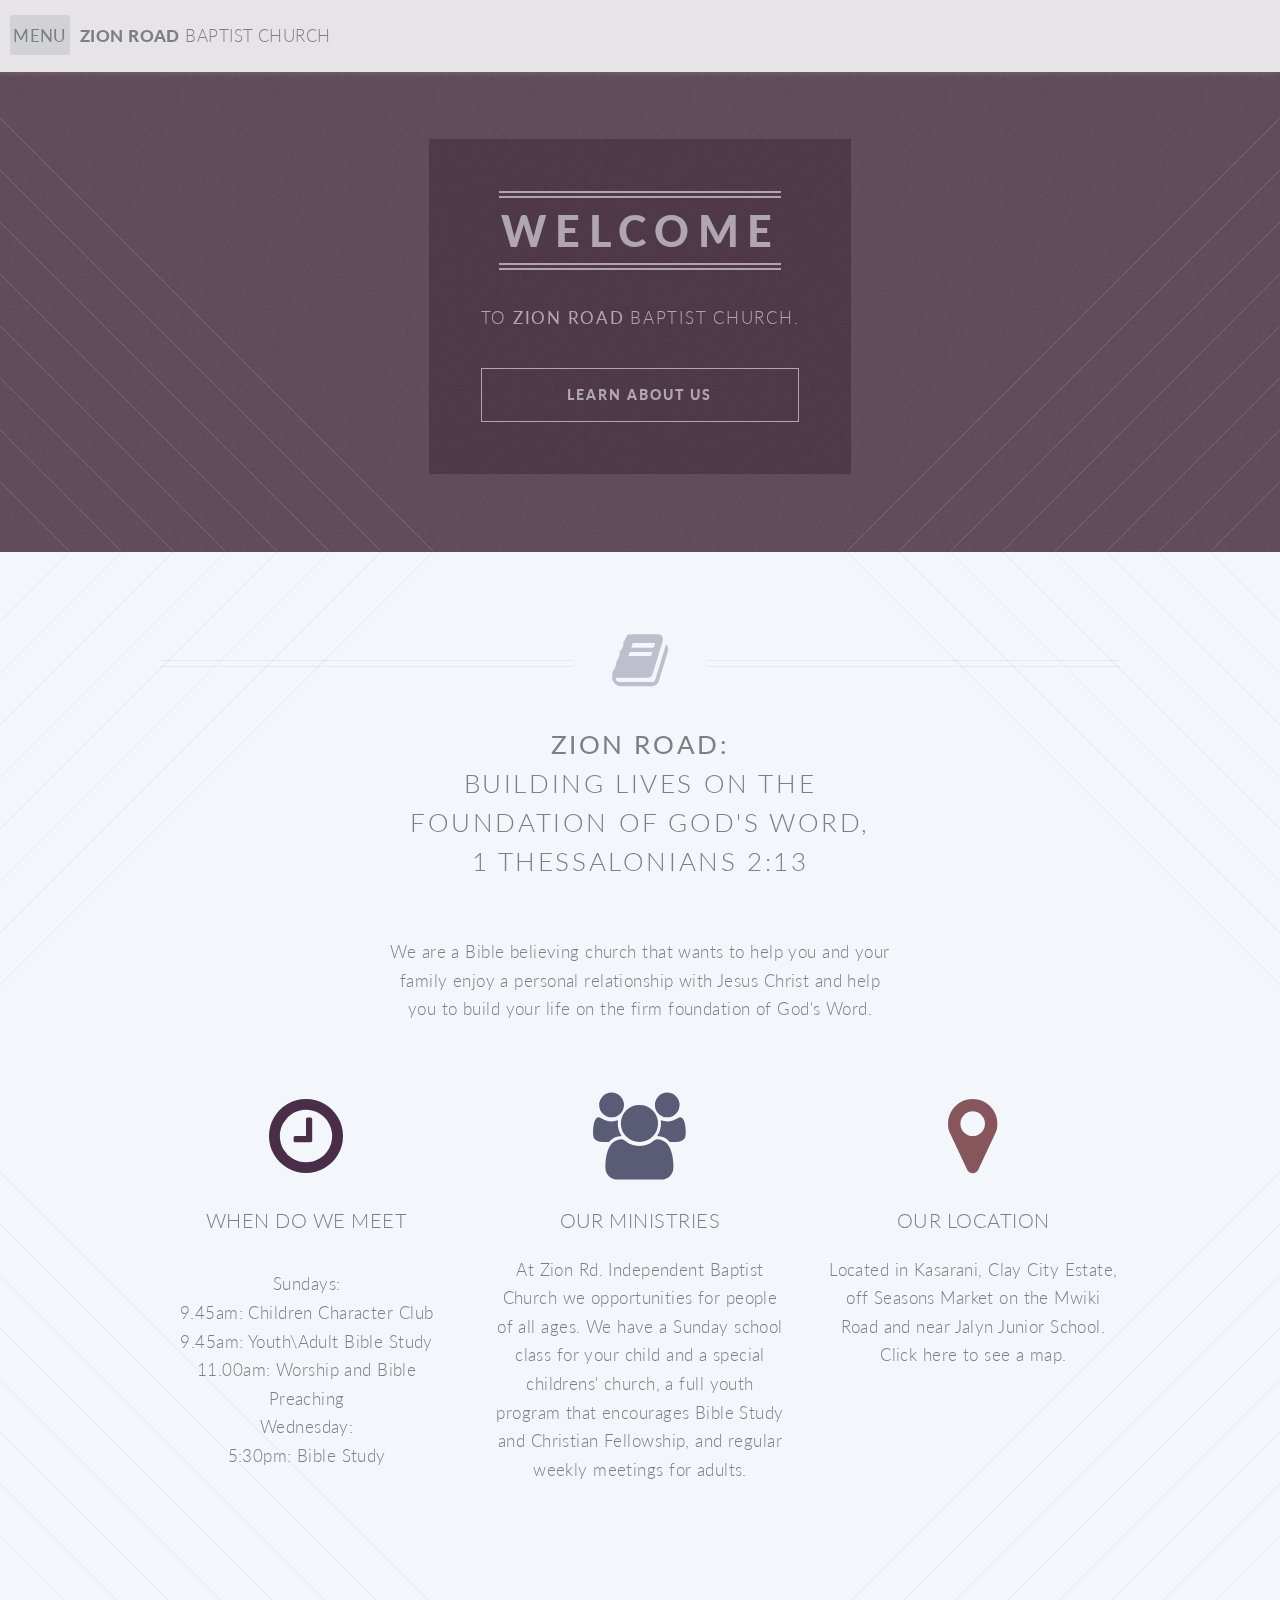
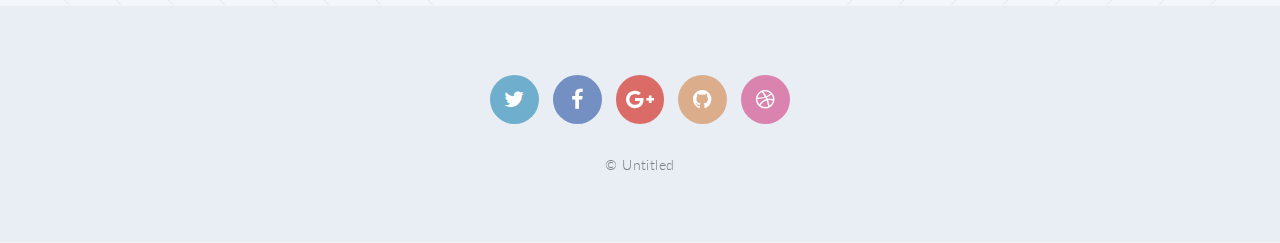
==== commit e2668650: "changed stuff :)" ====
--- a/index.html
+++ b/index.html
@@ -22,7 +22,7 @@
 		<!-- Header -->
 		<header id="header" class="alt">
 			<div class="logo">
-				<strong>Zion Road</strong> Independent Baptist Church
+				<strong>Zion Road</strong> Baptist Church
 			</div>
 			<nav id="nav">
 				<ul>
@@ -32,7 +32,7 @@
 							<li><a href="about-us.html">About Us</a></li>
 							<li><a href="ministries.html">Our Ministries</a></li>
 							<li><a href="location.html">Our Location</a></li>
-							<li><a href="contact.html">Contact Us</a></li>
+							<li><a href="contact.html">Contact Use</a></li>
 							<li class="submenu">
 							</li>
 						</ul>
@@ -71,7 +71,7 @@
 		<article id="main">
 
 			<header class="special container">
-				<span class="icon fa-book" style="color: #5A5C75"></span>
+				<a href="about-us.html"> <i class="icon fa-book" style="color: #5A5C75"></i></a>
 				<h2><strong>Zion Road: </strong>
 							<br />
 							Building lives on the
@@ -81,59 +81,14 @@
 				<br />
 				<br>
 				<p>
-					We are a Bible believing church which wants to help you and your
-					<br> family enjoy a personal relationship with Jesus Christ and build
-					<br> your life on the firm foundation of God's Word.
+					We are a Bible believing church that wants to help you and your
+					<br> family enjoy a personal relationship with Jesus Christ and help
+					<br> you to build your life on the firm foundation of God's Word.
 				</p>
 			</header>
-			<!--
-
-						<section class="wrapper style2 container special-alt">
-							<div class="row 50%">
-								<div class="8u 12u(narrower)">
-
-									<header>
-										<h2>Libero ata <strong>augue</strong> erat phasellus duis accumsan mus ligula. ut quis diam mi auctor. ante nisl quam.</h2>
-									</header>
-									<p>Sed tristique purus vitae volutpat ultrices. Aliquam eu elit eget arcu comteger ut fermentum lorem. Lorem ipsum dolor sit amet. Sed tristique purus vitae volutpat ultrices. eu elit eget commodo. Sed tristique purus vitae volutpat ultrices. Aliquam eu elit eget arcu commodo.</p>
-									<footer>
-										<ul class="buttons">
-											<li><a href="#" class="button">Find Out More</a></li>
-										</ul>
-									</footer>
-
-								</div>
-								<div class="4u 12u(narrower) important(narrower)">
-
-									<ul class="featured-icons">
-										<li><span class="icon fa-clock-o"><span class="label">Feature 1</span></span></li>
-										<li><span class="icon fa-volume-up"><span class="label">Feature 2</span></span></li>
-										<li><span class="icon fa-laptop"><span class="label">Feature 3</span></span></li>
-										<li><span class="icon fa-inbox"><span class="label">Feature 4</span></span></li>
-										<li><span class="icon fa-lock"><span class="label">Feature 5</span></span></li>
-										<li><span class="icon fa-cog"><span class="label">Feature 6</span></span></li>
-									</ul>
-
-								</div>
-							</div>
-						</section>
--->
-			<!-- Two -->
 			<section class="wrapper style1 container special">
 				<div class="row">
 					<div class="4u 12u(narrower)">
-
-						<section>
-							<span class="icon featured fa-users" style="color: #5a5c75"></span>
-							<header>
-								<h3>Our Ministries</h3>
-							</header>
-							<p>At Zion Rd. Independent Baptist Church we love children. We have a Sunday school class for your child and a special childrens' church. We also have a full youth program that encourages Bible Study and Christian Fellowship through various activities.</p>
-						</section>
-
-					</div>
-					<div class="4u 12u(narrower)">
-
 						<section>
 							<span class="icon featured fa-clock-o" style="color: #492d49"></span>
 							<header>
@@ -141,16 +96,28 @@
 							</header>
 							<ul>
 								<p>
+									<li>Sundays:</li>
 									<li>9.45am: Children Character Club</li>
 									<li>9.45am: Youth\Adult Bible Study</li>
 									<li>11.00am: Worship and Bible Preaching</li>
+									<li>Wednesday:</li>
+									<li>5:30pm: Bible Study</li>
 								</p>
 							</ul>
 						</section>
+					</div>
 
+					<div class="4u 12u(narrower)">
+						<section>
+							<span class="icon featured fa-users" style="color: #5a5c75"></span>
+							<header>
+								<h3>Our Ministries</h3>
+							</header>
+							<p>At Zion Rd. Independent Baptist Church we opportunities for people of all ages. We have a Sunday school class for your child and a special childrens' church, a full youth program that encourages Bible Study and Christian Fellowship, and regular
+								weekly meetings for adults.</p>
+						</section>
 					</div>
 					<div class="4u 12u(narrower)">
-
 						<section>
 							<span class="icon featured fa-map-marker" style="color: 	#87555c"></span>
 							<header>
@@ -158,93 +125,11 @@
 							</header>
 							<p>Located in Kasarani, Clay City Estate, off Seasons Market on the Mwiki Road and near Jalyn Junior School. Click here to see a map.</p>
 						</section>
-
 					</div>
 				</div>
 			</section>
-
-			<!--
-			<section class="wrapper style3 container special">
-
-				<header class="major">
-					<h2>Elit orci id amet <strong>quam augue</strong></h2>
-				</header>
-
-				<div class="row">
-					<div class="6u 12u(narrower)">
-
-						<section>
-							<a href="#" class="image featured"><img src="images/pic01.jpg" alt="" /></a>
-							<header>
-								<h3>A Primis Erat Augue</h3>
-							</header>
-							<p>Sed tristique purus vitae volutpat commodo suscipit amet sed nibh. Proin a ullamcorper sed blandit. Sed tristique purus vitae volutpat commodo suscipit ullamcorper sed blandit lorem ipsum dolore.</p>
-						</section>
-
-					</div>
-					<div class="6u 12u(narrower)">
-
-						<section>
-							<a href="#" class="image featured"><img src="images/pic02.jpg" alt="" /></a>
-							<header>
-								<h3>Et Cubilia Accumsan</h3>
-							</header>
-							<p>Sed tristique purus vitae volutpat commodo suscipit amet sed nibh. Proin a ullamcorper sed blandit. Sed tristique purus vitae volutpat commodo suscipit ullamcorper sed blandit lorem ipsum dolore.</p>
-						</section>
-
-					</div>
-				</div>
-				<div class="row">
-					<div class="6u 12u(narrower)">
-
-						<section>
-							<a href="#" class="image featured"><img src="images/pic03.jpg" alt="" /></a>
-							<header>
-								<h3>Adipiscing Sapien</h3>
-							</header>
-							<p>Sed tristique purus vitae volutpat commodo suscipit amet sed nibh. Proin a ullamcorper sed blandit. Sed tristique purus vitae volutpat commodo suscipit ullamcorper sed blandit lorem ipsum dolore.</p>
-						</section>
-
-					</div>
-					<div class="6u 12u(narrower)">
-
-						<section>
-							<a href="#" class="image featured"><img src="images/pic04.jpg" alt="" /></a>
-							<header>
-								<h3>Cep Aliquet Morbi</h3>
-							</header>
-							<p>Sed tristique purus vitae volutpat commodo suscipit amet sed nibh. Proin a ullamcorper sed blandit. Sed tristique purus vitae volutpat commodo suscipit ullamcorper sed blandit lorem ipsum dolore.</p>
-						</section>
-
-					</div>
-				</div>
-
-				<footer class="major">
-					<ul class="buttons">
-						<li><a href="#" class="button">See More</a></li>
-					</ul>
-				</footer>
-				Three -->
-
 			</section>
-
 		</article>
-
-		<!-- CTA -->
-		<section id="cta">
-
-			<header>
-				<h2>Augue at mi adipiscing?</h2>
-				<p>Proin a ullamcorper elit, et sagittis turpis integer ut fermentum.</p>
-			</header>
-			<footer>
-				<ul class="buttons">
-					<li><a href="#" class="button special">Enim Mi Augue</a></li>
-					<li><a href="#" class="button">dui Cep</a></li>
-				</ul>
-			</footer>
-
-		</section>
 
 		<!-- Footer -->
 		<footer id="footer">
--- a/assets/css/main.css
+++ b/assets/css/main.css
@@ -1902,7 +1902,6 @@
 }
 
 
-
 /* Dropotron */
 
 .dropotron {
@@ -1997,7 +1996,7 @@
 #banner {
     background-attachment: scroll, scroll, scroll, fixed;
     background-color: #645862;
-    background-image: url("images/light-bl.svg"), url("images/light-br.svg"), url("images/overlay.png"), url("../../images/dove-cross.jpg");
+    background-image: url("images/light-bl.svg"), url("images/light-br.svg"), url("images/overlay.png"), url("../../images/church1.jpg");
     background-position: bottom left, bottom right, top left, top center;
     background-repeat: no-repeat, no-repeat, repeat, no-repeat;
     background-size: 25em, 25em, auto, cover;
@@ -2011,10 +2010,10 @@
 }
 
 #banner .inner {
-    -moz-animation: reveal-banner 1s 0.25s ease-in-out;
-    -webkit-animation: reveal-banner 1s 0.25s ease-in-out;
-    -ms-animation: reveal-banner 1s 0.25s ease-in-out;
-    animation: reveal-banner 1s 0.25s ease-in-out;
+    -moz-animation: reveal-banner 3s 0s ease;
+    -webkit-animation: reveal-banner 3s 0s ease;
+    -ms-animation: reveal-banner 3s 0s ease;
+    animation: reveal-banner 3s 0s ease;
     -moz-animation-fill-mode: forwards;
     -webkit-animation-fill-mode: forwards;
     -ms-animation-fill-mode: forwards;
@@ -2189,329 +2188,357 @@
         padding: 3em;
     }
     /* Header */
-
-    }
-    /* Banner */
-    #banner {
-        background-attachment: scroll;
-    }
-    /* CTA */
-    #cta {
-        padding: 4em;
-        background-attachment: scroll;
-    }
-    /* Footer */
-    #footer {
-        padding: 4em;
-    }
-}
-
+}
+
+
+/* Banner */
+
+#banner {
+    background-attachment: scroll;
+}
+
+
+/* CTA */
+
+#cta {
+    padding: 4em;
+    background-attachment: scroll;
+}
+
+
+/* Footer */
+
+#footer {
+    padding: 4em;
+}
+
+
+}
 
 /* Narrow */
-
 @media screen and (max-width: 980px) {
     /* Basic */
+
     body, input, select, textarea {
         font-size: 13pt;
         letter-spacing: 0.025em;
         line-height: 1.5em;
     }
     /* Section/Article */
+
     header br {
         display: none;
     }
+
     header.major {
         padding-bottom: 1em;
     }
+
     header.special {
         padding-left: 2.5em;
         padding-right: 2.5em;
     }
+
     footer.major {
         padding-top: 1.5em;
     }
     /* Wrapper */
+
     .wrapper {
         margin-bottom: 3em;
         padding: 3em 2.5em;
     }
+
     .wrapper.special br {
         display: none;
     }
+
     .wrapper.style1 {
         padding: 0 2.5em;
     }
+
     .wrapper.style2 {
         background-size: 15em;
     }
+
     .wrapper.style4 {
         padding: 2.5em;
     }
     /* Banner */
+
     #banner {
         background-size: 15em, 15em, auto, cover;
     }
     /* Main */
+
     #main {
         background-size: 15em;
     }
     /* CTA */
+
     #cta {
         background-size: 15em, 15em, auto, cover;
         padding: 3em;
     }
 }
 
-
 /* Narrower */
-
 #navPanel, #navButton {
     display: none;
 }
-
 @media screen and (max-width: 840px) {
     /* Basic */
+
     html, body {
         overflow-x: hidden;
     }
+
     header.major {
         padding-bottom: 0.25em;
     }
+
     header.special {
         margin-bottom: 4em;
         padding-top: 5em;
     }
+
     header.special:before, header.special:after {
         width: 40%;
     }
+
     header.special h2+p {
         padding-top: 1.25em;
     }
     /* Section/Article */
+
     section {
         margin: 1em 0 1em 0;
     }
+
     section:first-child {
         margin-top: 0;
     }
     /* Button */
+
     input[type="button"].small, input[type="submit"].small, input[type="reset"].small, .button.small {
         font-size: 0.8em;
         min-width: 18em;
         padding: 0.75em 0;
     }
     /* List */
+
     ul.featured-icons {
         margin: 0;
     }
+
     ul.featured-icons li {
         display: inline-block;
         float: none;
         width: auto;
     }
+
     ul.featured-icons li .icon {
         font-size: 4em;
         width: 1.25em;
     }
+
     ul.buttons li {
         display: block;
         padding: 1em 0 0 0;
     }
     /* Header */
-
-    }
-    /* Banner */
-    #banner {
-        margin: 0;
-    }
-    /* Wrapper */
-    .wrapper.special-alt {
-        text-align: center;
-    }
-    .wrapper.style4 {
-        padding-bottom: 3em;
-    }
-    /* Main */
-    #main {
-        padding: 5em 0;
-    }
-    #main .sidebar {
-        border-top: solid 1px rgba(124, 128, 129, 0.1);
-        padding-top: 0em;
-    }
-    #main .sidebar section {
-        border-top: 0;
-        padding-top: 0;
-    }
-    body.index #main {
-        padding-top: 4.5em;
-    }
-    /* CTA */
-    #cta {
-        margin: 0;
-    }
-    /* Footer */
-    #footer {
-        padding: 4em 1.5em;
-    }
-    /* Off-Canvas Navigation */
-    #page-wrapper {
-        -moz-backface-visibility: hidden;
-        -webkit-backface-visibility: hidden;
-        -ms-backface-visibility: hidden;
-        backface-visibility: hidden;
-        -moz-transition: -moz-transform 0.5s ease;
-        -webkit-transition: -webkit-transform 0.5s ease;
-        -ms-transition: -ms-transform 0.5s ease;
-        transition: transform 0.5s ease;
-        padding-bottom: 1px;
-    }
-    #navButton {
-        -moz-backface-visibility: hidden;
-        -webkit-backface-visibility: hidden;
-        -ms-backface-visibility: hidden;
-        backface-visibility: hidden;
-        -moz-transition: -moz-transform 0.5s ease;
-        -webkit-transition: -webkit-transform 0.5s ease;
-        -ms-transition: -ms-transform 0.5s ease;
-        transition: transform 0.5s ease;
-        display: block;
-        height: 60px;
-        left: 0;
-        position: fixed;
-        top: 0;
-        width: 100%;
-        z-index: 10001;
-    }
-    #navButton .toggle {
-        text-decoration: none;
-        height: 60px;
-        left: 0;
-        position: absolute;
-        text-align: center;
-        top: .34em;
-        width: 100%;
-        border: 0;
-        outline: 0;
-    }
-    #navButton .toggle:before {
-        -moz-osx-font-smoothing: grayscale;
-        -webkit-font-smoothing: antialiased;
-        font-family: FontAwesome;
-        font-style: normal;
-        font-weight: normal;
-        text-transform: none !important;
-    }
-    #navButton .toggle:before {
-        content: 'MENU';
-        color: #7c8081;
-        font-family: 'Lato', sans-serif;
-        font-size: 13pt;
-        height: 40px;
-        left: 10px;
-        line-height: 40px;
-        position: absolute;
-        top: 11px;
-        width: 60px;
-        z-index: 1;
-    }
-    #navButton .toggle:after {
-        background: rgba(163, 169, 170, 0.3);
-        border-radius: 2px;
-        content: '';
-        height: 40px;
-        left: 10px;
-        position: absolute;
-        top: 10px;
-        width: 60px;
-    }
-    #navPanel {
-        -moz-backface-visibility: hidden;
-        -webkit-backface-visibility: hidden;
-        -ms-backface-visibility: hidden;
-        backface-visibility: hidden;
-        -moz-transform: translateX(-275px);
-        -webkit-transform: translateX(-275px);
-        -ms-transform: translateX(-275px);
-        transform: translateX(-275px);
-        -moz-transition: -moz-transform 0.5s ease;
-        -webkit-transition: -webkit-transform 0.5s ease;
-        -ms-transition: -ms-transform 0.5s ease;
-        transition: transform 0.5s ease;
-        display: block;
-        height: 100%;
-        left: 0;
-        overflow-y: auto;
-        position: fixed;
-        top: 0;
-        width: 275px;
-        z-index: 10002;
-        background: #1c2021;
-        color: #fff;
-        font-size: 0.8em;
-        letter-spacing: 0.075em;
-        text-transform: uppercase;
-        padding: 0.25em 0.75em 1em 0.75em;
-    }
-    #navPanel .link {
-        border: 0;
-        border-top: solid 1px rgba(255, 255, 255, 0.05);
-        color: inherit;
-        display: block;
-        height: 3em;
-        line-height: 3em;
-        opacity: 0.75;
-        text-decoration: none;
-    }
-    #navPanel .link.depth-0 {
-        font-weight: 900;
-    }
-    #navPanel .link:first-child {
-        border-top: 0;
-    }
-    #navPanel .indent-1 {
-        display: inline-block;
-        width: 1em;
-    }
-    #navPanel .indent-2 {
-        display: inline-block;
-        width: 2em;
-    }
-    #navPanel .indent-3 {
-        display: inline-block;
-        width: 3em;
-    }
-    #navPanel .indent-4 {
-        display: inline-block;
-        width: 4em;
-    }
-    #navPanel .indent-5 {
-        display: inline-block;
-        width: 5em;
-    }
-    body.navPanel-visible #page-wrapper {
-        -moz-transform: translateX(275px);
-        -webkit-transform: translateX(275px);
-        -ms-transform: translateX(275px);
-        transform: translateX(275px);
-    }
-    body.navPanel-visible #navButton {
-        -moz-transform: translateX(275px);
-        -webkit-transform: translateX(275px);
-        -ms-transform: translateX(275px);
-        transform: translateX(275px);
-    }
-    body.navPanel-visible #navPanel {
-        -moz-transform: translateX(0);
-        -webkit-transform: translateX(0);
-        -ms-transform: translateX(0);
-        transform: translateX(0);
-    }
-}
-
+}
+/* Banner */
+#banner {
+    margin: 0;
+}
+/* Wrapper */
+.wrapper.special-alt {
+    text-align: center;
+}
+.wrapper.style4 {
+    padding-bottom: 3em;
+}
+/* Main */
+#main {
+    padding: 5em 0;
+}
+#main .sidebar {
+    border-top: solid 1px rgba(124, 128, 129, 0.1);
+    padding-top: 0em;
+}
+#main .sidebar section {
+    border-top: 0;
+    padding-top: 0;
+}
+body.index #main {
+    padding-top: 4.5em;
+}
+/* CTA */
+#cta {
+    margin: 0;
+}
+/* Footer */
+#footer {
+    padding: 4em 1.5em;
+}
+/* Off-Canvas Navigation */
+#page-wrapper {
+    -moz-backface-visibility: hidden;
+    -webkit-backface-visibility: hidden;
+    -ms-backface-visibility: hidden;
+    backface-visibility: hidden;
+    -moz-transition: -moz-transform 0.5s ease;
+    -webkit-transition: -webkit-transform 0.5s ease;
+    -ms-transition: -ms-transform 0.5s ease;
+    transition: transform 0.5s ease;
+    padding-bottom: 1px;
+}
+#navButton {
+    -moz-backface-visibility: hidden;
+    -webkit-backface-visibility: hidden;
+    -ms-backface-visibility: hidden;
+    backface-visibility: hidden;
+    -moz-transition: -moz-transform 0.5s ease;
+    -webkit-transition: -webkit-transform 0.5s ease;
+    -ms-transition: -ms-transform 0.5s ease;
+    transition: transform 0.5s ease;
+    display: block;
+    height: 60px;
+    left: 0;
+    position: fixed;
+    top: 0;
+    width: 100%;
+    z-index: 10001;
+}
+#navButton .toggle {
+    text-decoration: none;
+    height: 60px;
+    left: 0;
+    position: absolute;
+    text-align: center;
+    top: .27em;
+    width: 100%;
+    border: 0;
+    outline: 0;
+}
+#navButton .toggle:before {
+    -moz-osx-font-smoothing: grayscale;
+    -webkit-font-smoothing: antialiased;
+    font-family: FontAwesome;
+    font-style: normal;
+    font-weight: normal;
+    text-transform: none !important;
+}
+#navButton .toggle:before {
+    content: 'MENU';
+    color: #7c8081;
+    font-family: 'Lato', sans-serif;
+    font-size: 13pt;
+    height: 40px;
+    left: 10px;
+    line-height: 40px;
+    position: absolute;
+    top: 11px;
+    width: 60px;
+    z-index: 1;
+}
+#navButton .toggle:after {
+    background: rgba(163, 169, 170, 0.3);
+    border-radius: 2px;
+    content: '';
+    height: 40px;
+    left: 10px;
+    position: absolute;
+    top: 10px;
+    width: 60px;
+}
+#navPanel {
+    -moz-backface-visibility: hidden;
+    -webkit-backface-visibility: hidden;
+    -ms-backface-visibility: hidden;
+    backface-visibility: hidden;
+    -moz-transform: translateX(-275px);
+    -webkit-transform: translateX(-275px);
+    -ms-transform: translateX(-275px);
+    transform: translateX(-275px);
+    -moz-transition: -moz-transform 0.5s ease;
+    -webkit-transition: -webkit-transform 0.5s ease;
+    -ms-transition: -ms-transform 0.5s ease;
+    transition: transform 0.5s ease;
+    display: block;
+    height: 100%;
+    left: 0;
+    overflow-y: auto;
+    position: fixed;
+    top: 0;
+    width: 275px;
+    z-index: 10002;
+    background: #1c2021;
+    color: #fff;
+    font-size: 0.8em;
+    letter-spacing: 0.075em;
+    text-transform: uppercase;
+    padding: 0.25em 0.75em 1em 0.75em;
+}
+#navPanel .link {
+    border: 0;
+    border-top: solid 1px rgba(255, 255, 255, 0.05);
+    color: inherit;
+    display: block;
+    height: 3em;
+    line-height: 3em;
+    opacity: 0.75;
+    text-decoration: none;
+}
+#navPanel .link.depth-0 {
+    font-weight: 900;
+}
+#navPanel .link:first-child {
+    border-top: 0;
+}
+#navPanel .indent-1 {
+    display: inline-block;
+    width: 1em;
+}
+#navPanel .indent-2 {
+    display: inline-block;
+    width: 2em;
+}
+#navPanel .indent-3 {
+    display: inline-block;
+    width: 3em;
+}
+#navPanel .indent-4 {
+    display: inline-block;
+    width: 4em;
+}
+#navPanel .indent-5 {
+    display: inline-block;
+    width: 5em;
+}
+body.navPanel-visible #page-wrapper {
+    -moz-transform: translateX(275px);
+    -webkit-transform: translateX(275px);
+    -ms-transform: translateX(275px);
+    transform: translateX(275px);
+}
+body.navPanel-visible #navButton {
+    -moz-transform: translateX(275px);
+    -webkit-transform: translateX(275px);
+    -ms-transform: translateX(275px);
+    transform: translateX(275px);
+}
+body.navPanel-visible #navPanel {
+    -moz-transform: translateX(0);
+    -webkit-transform: translateX(0);
+    -ms-transform: translateX(0);
+    transform: translateX(0);
+}
+
+}
 
 /* Mobile */
-
 @media screen and (max-width: 736px) {
     /* Basic */
     body {
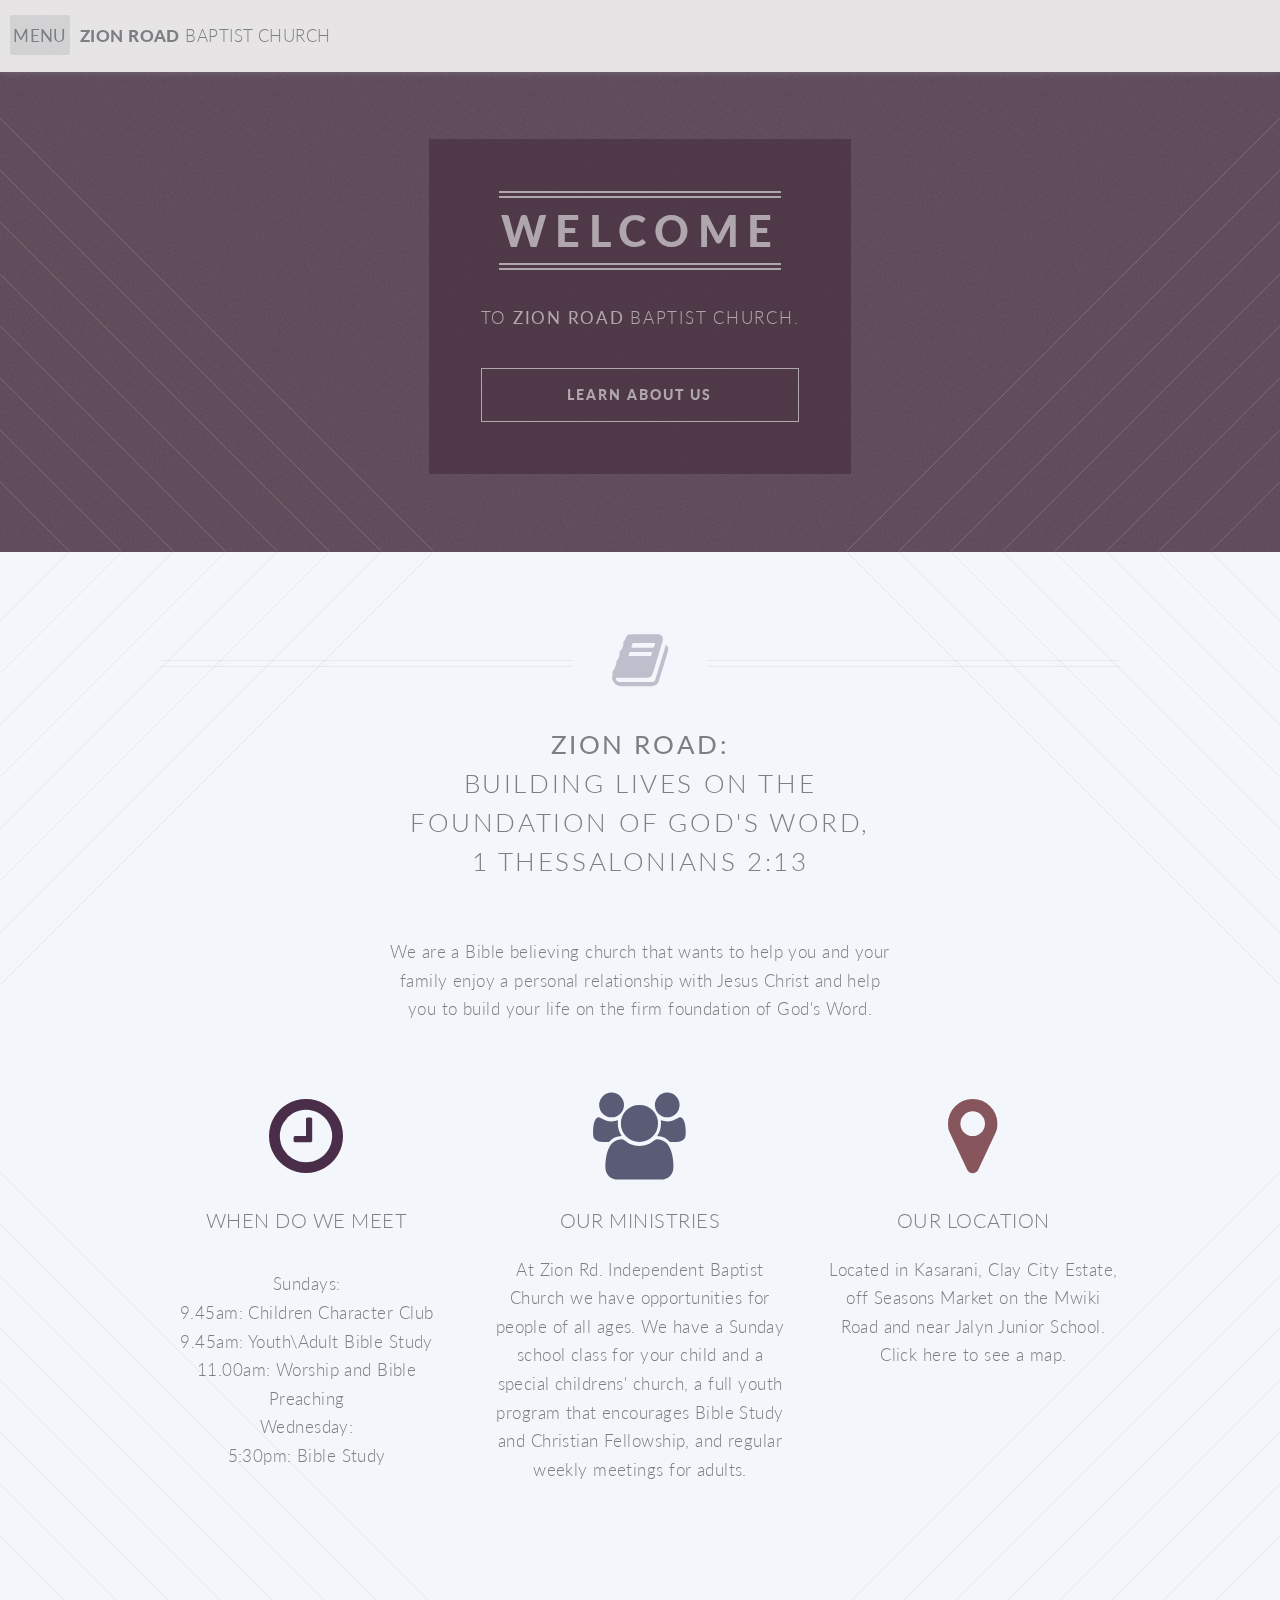
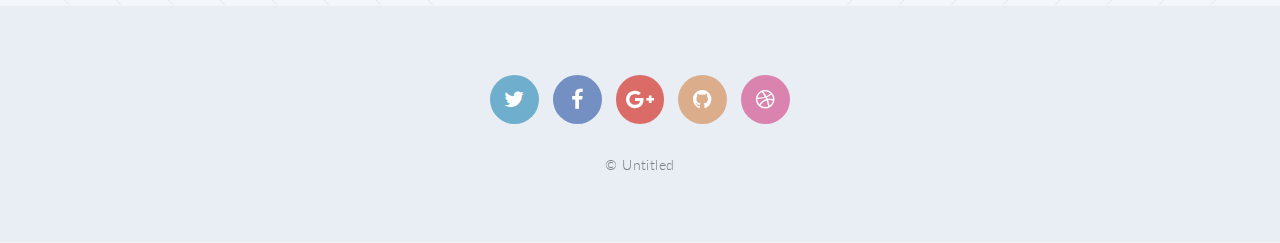
==== commit 7883ef45: "fixed typo" ====
--- a/index.html
+++ b/index.html
@@ -113,7 +113,7 @@
 							<header>
 								<h3>Our Ministries</h3>
 							</header>
-							<p>At Zion Rd. Independent Baptist Church we opportunities for people of all ages. We have a Sunday school class for your child and a special childrens' church, a full youth program that encourages Bible Study and Christian Fellowship, and regular
+							<p>At Zion Rd. Independent Baptist Church we have opportunities for people of all ages. We have a Sunday school class for your child and a special childrens' church, a full youth program that encourages Bible Study and Christian Fellowship, and regular
 								weekly meetings for adults.</p>
 						</section>
 					</div>
